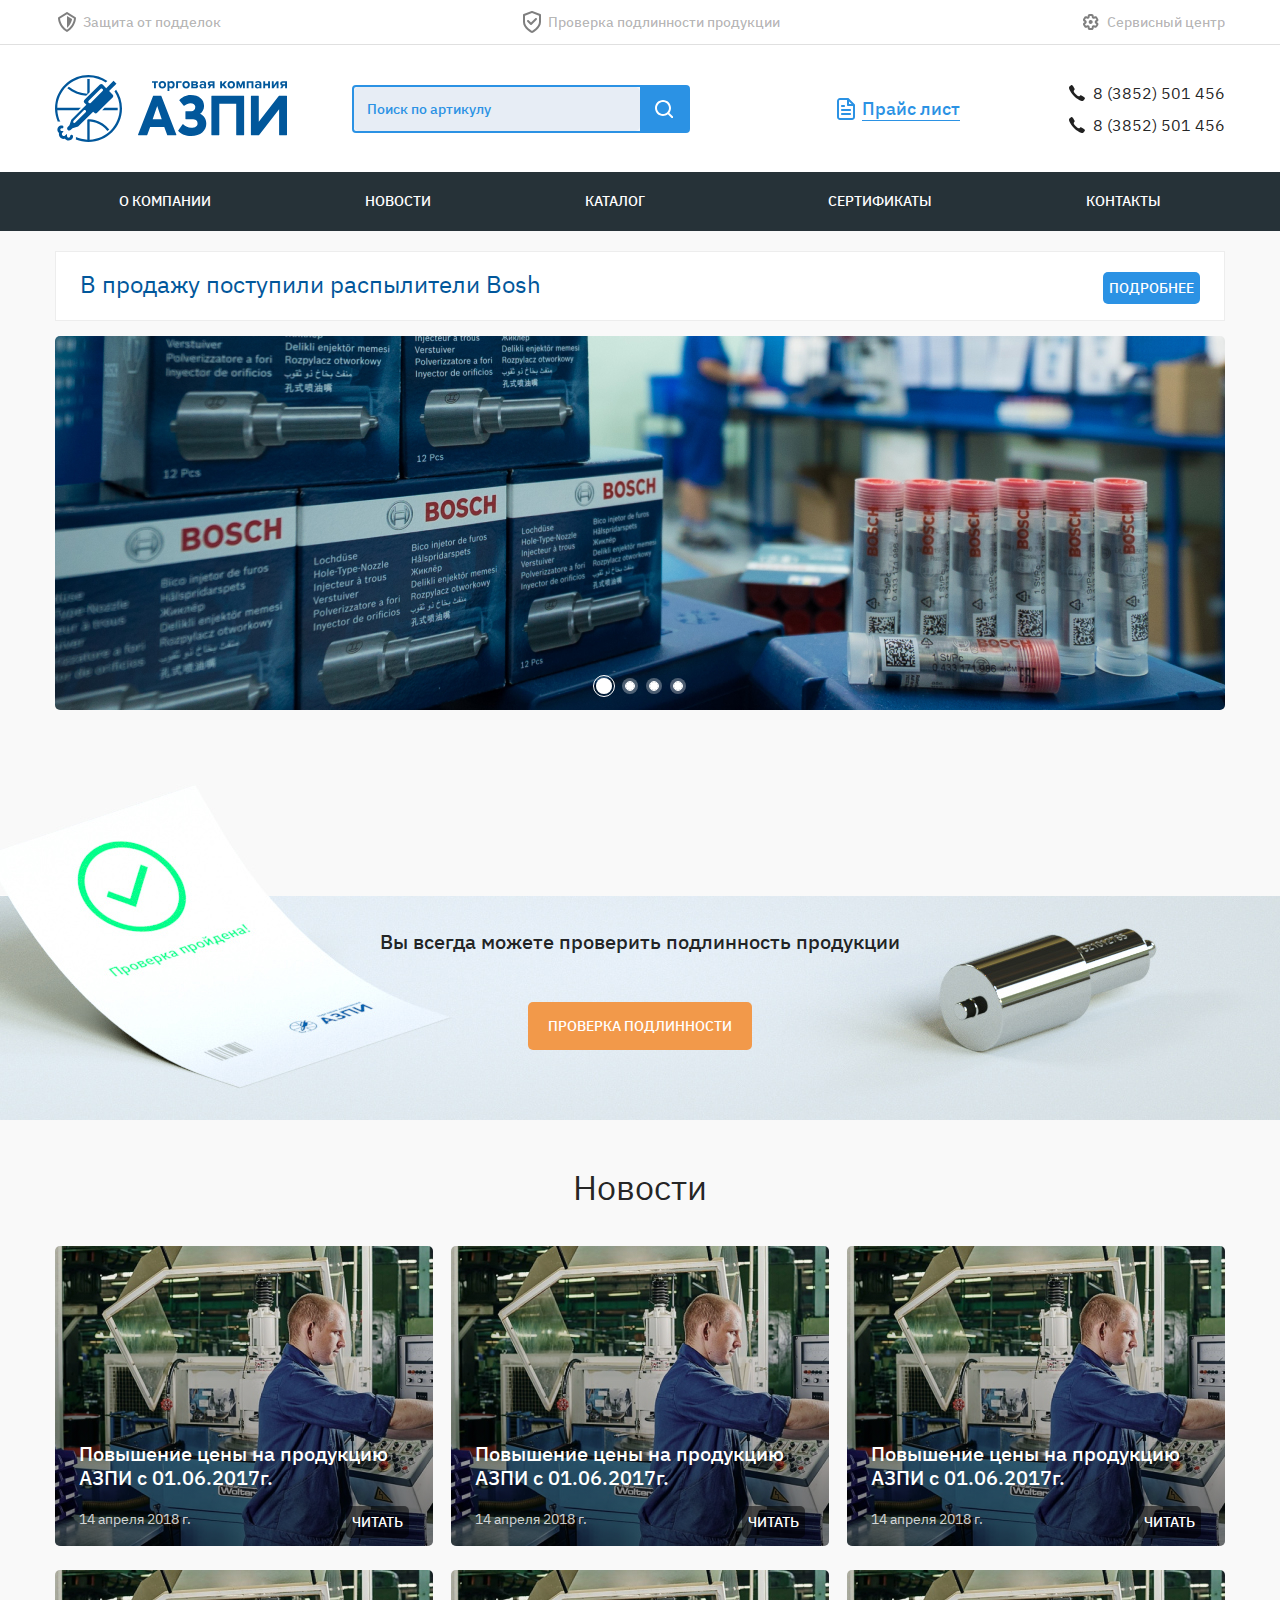
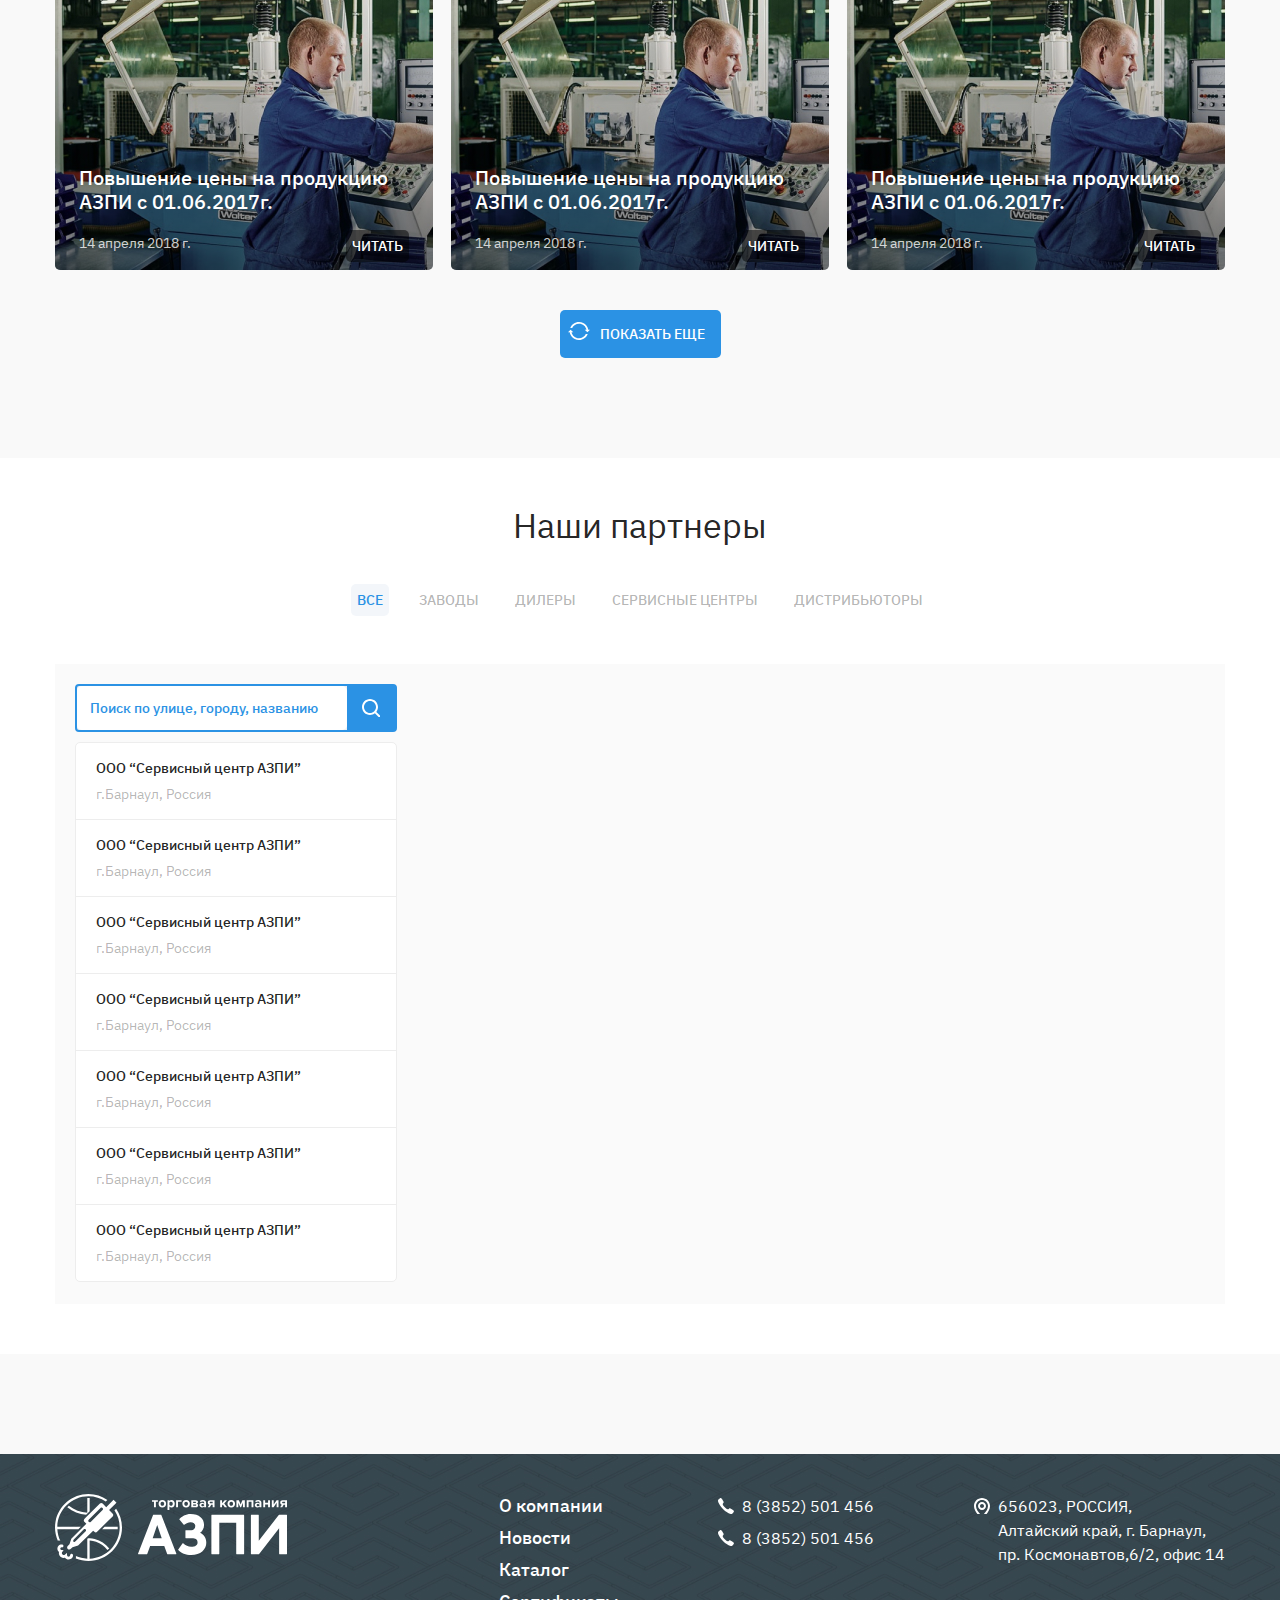
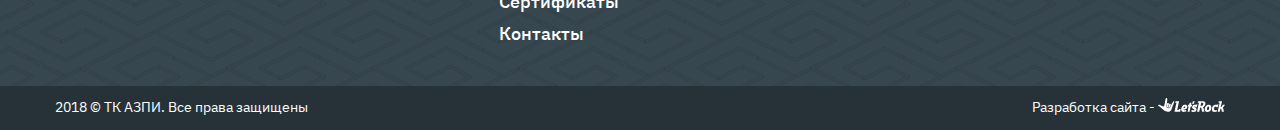
==== index.html @ ea1de6c9 "initial" ====
<!DOCTYPE html>
<html>
  <meta charset="UTF-8"/>
  <title>АЗПИ — Главная</title>
  <link rel="stylesheet" href="css/style.css"/>
  <link rel="icon" type="image/x-icon" href="favicon.ico"/>
  <meta name="viewport" content="width=device-width, initial-scale=1, maximum-scale=1"/>
  <script src="https://api-maps.yandex.ru/2.1/?apikey=ae4a36e8-22c4-46df-9d6a-9f8f0a0177ea&amp;lang=ru_RU" type="text/javascript"></script>
  <body class="page">
    <header class="page__header">
      <div class="header">
        <div class="m-menu-btn"><span></span>
        </div>
        <div class="m-menu-drop">
          <div class="m-menu-drop__main">
            <div class="m-menu-drop__head"><a class="logotype" href="index.html">
              <svg>
                <use xlink:href="img/symbols.svg#svg-logotype"></use>
              </svg></a>
            </div>
            <ul class="m-menu-drop__list">
              <li class="m-menu-drop__item"><a class="m-menu-drop__link" href="#"><span>О компании</span></a>
              </li>
              <li class="m-menu-drop__item"> <a class="m-menu-drop__link" href="#"><span>Новости</span></a>
              </li>
              <li class="m-menu-drop__item"> <a class="m-menu-drop__link" href="#"><span>Каталог</span></a>
              </li>
              <li class="m-menu-drop__item"> <a class="m-menu-drop__link" href="#"><span>Сертификаты</span></a>
              </li>
              <li class="m-menu-drop__item"> <a class="m-menu-drop__link" href="#"><span>Контакты</span></a>
              </li>
              <li class="m-menu-drop__item m-menu-drop__item_white"><a class="link link_ico link_mid link_decor" href="#price"><span class="link__ico">
                <svg width="18" height="22">
                  <use xlink:href="img/symbols.svg#svg-icons-list"></use>
                </svg></span><span class="link__name">Прайс лист</span></a>
              </li>
            </ul>
            <div class="m-menu-drop__phones"><a class="link link_ico link_white link_mid" href="tel:83852501456"><span class="link__ico">
              <svg width="16" height="16">
                <use xlink:href="img/symbols.svg#svg-icons-tel"></use>
              </svg></span><span class="link__name">8 (3852) 501 456</span></a><a class="link link_ico link_white link_mid" href="tel:83852501456"><span class="link__ico">
              <svg width="16" height="16">
                <use xlink:href="img/symbols.svg#svg-icons-tel"></use>
              </svg></span><span class="link__name">8 (3852) 501 456</span></a>
            </div>
          </div>
          <div class="m-menu-drop__bottom"><span class="link link_ico link_white"><span class="link__ico">
            <svg width="18" height="20">
              <use xlink:href="img/symbols.svg#svg-icons-protect"></use>
            </svg></span><span class="link__name">Защита от подделок</span></span><span class="link link_ico link_white"><span class="link__ico">
            <svg width="18" height="22">
              <use xlink:href="img/symbols.svg#svg-icons-genui"></use>
            </svg></span><span class="link__name">Проверка подлинности продукции</span></span><span class="link link_ico link_white"><span class="link__ico">
            <svg width="16" height="16">
              <use xlink:href="img/symbols.svg#svg-icons-service"></use>
            </svg></span><span class="link__name">Сервисный центр</span></span>
          </div>
        </div>
        <div class="header__top">
          <div class="header__container container"><span class="link link_ico link_gray link_nomargin"><span class="link__ico">
            <svg width="18" height="20">
              <use xlink:href="img/symbols.svg#svg-icons-protect"></use>
            </svg></span><span class="link__name">Защита от подделок</span></span><span class="link link_ico link_gray link_nomargin"><span class="link__ico">
            <svg width="18" height="22">
              <use xlink:href="img/symbols.svg#svg-icons-genui"></use>
            </svg></span><span class="link__name">Проверка подлинности продукции</span></span><span class="link link_ico link_gray link_nomargin"><span class="link__ico">
            <svg width="16" height="16">
              <use xlink:href="img/symbols.svg#svg-icons-service"></use>
            </svg></span><span class="link__name">Сервисный центр</span></span>
          </div>
        </div>
        <div class="header__main">
          <div class="header__container container">
            <div class="header__block">
              <div class="header__logotype"><a class="logotype" href="index.html">
                <svg>
                  <use xlink:href="img/symbols.svg#svg-logotype"></use>
                </svg></a>
              </div>
            </div>
            <div class="header__block">
              <div class="header__search">
                <label class="search"><span class="search__field"><input class="search__field-input" placeholder="Поиск по артикулу" type="search"/></span>
                  <button class="search__btn">
                    <svg width="18" height="18">
                      <use xlink:href="img/symbols.svg#svg-icons-search"></use>
                    </svg>
                  </button>
                </label>
              </div>
            </div>
            <div class="header__block"><a class="link link_ico link_big link_decor" href="#price"><span class="link__ico">
              <svg width="18" height="22">
                <use xlink:href="img/symbols.svg#svg-icons-list"></use>
              </svg></span><span class="link__name">Прайс лист</span></a>
            </div>
            <div class="header__block">
              <div class="header__phones"><a class="link link_ico link_black link_mid" href="tel:83852501456"><span class="link__ico">
                <svg width="16" height="16">
                  <use xlink:href="img/symbols.svg#svg-icons-tel"></use>
                </svg></span><span class="link__name">8 (3852) 501 456</span></a><a class="link link_ico link_black link_mid" href="tel:83852501456"><span class="link__ico">
                <svg width="16" height="16">
                  <use xlink:href="img/symbols.svg#svg-icons-tel"></use>
                </svg></span><span class="link__name">8 (3852) 501 456</span></a>
              </div>
            </div>
          </div>
        </div>
      </div>
      <nav class="nav">
        <div class="nav__container container">
          <ul class="nav__list">
            <li class="nav__item"><a class="nav__link" href="#"> <span>О компании</span></a>
            </li>
            <li class="nav__item"><a class="nav__link" href="#"> <span>Новости</span></a>
            </li>
            <li class="nav__item"><a class="nav__link nav__link_drop" href="#"> <span>Каталог</span></a>
              <ul class="nav__drop drop">
                <li class="drop__item"><a class="drop__link" href="#"> <span>Форсунки</span></a>
                </li>
                <li class="drop__item"><a class="drop__link" href="#"> <span>Распылители</span></a>
                </li>
                <li class="drop__item"><a class="drop__link" href="#"> <span>Плунжерная пара</span></a>
                </li>
                <li class="drop__item"><a class="drop__link" href="#"> <span>Клапана</span></a>
                </li>
                <li class="drop__item"><a class="drop__link" href="#"> <span>Топливный насос низкого давления</span></a>
                </li>
                <li class="drop__item"><a class="drop__link" href="#"> <span>Топливный насос высокого давления</span></a>
                </li>
                <li class="drop__item"><a class="drop__link" href="#"> <span>Шайба</span></a>
                </li>
                <li class="drop__item"><a class="drop__link" href="#"> <span>Комплектующие</span></a>
                </li>
              </ul>
            </li>
            <li class="nav__item"><a class="nav__link" href="#"> <span>Сертификаты</span></a>
            </li>
            <li class="nav__item"><a class="nav__link" href="#"> <span>Контакты      </span></a>
            </li>
          </ul>
        </div>
      </nav>
    </header>
    <div class="page__slider">
      <div class="container">
        <div class="slider slider_index" data-slider="index">
          <div class="slider__top">
            <p class="slider__message">
            </p><a class="slider__more btn btn_small">Подробнее</a>
          </div>
          <ul class="slider__list owl-carousel">
            <li class="slide" data-message="В продажу поступили распылители Bosh"><a class="slide__link" href="#slide1"></a><img class="slide__img" src="pictures/slide-image1.jpg" alt="" role="presentation"/>
            </li>
            <li class="slide" data-message="Распродажа!"><a class="slide__link" href="#slide2"></a><img class="slide__img" src="pictures/slide-image2.jpeg" alt="" role="presentation"/>
            </li>
            <li class="slide" data-message="В продажу поступили распылители Bosh"><a class="slide__link" href="#slide1"></a><img class="slide__img" src="pictures/slide-image1.jpg" alt="" role="presentation"/>
            </li>
            <li class="slide" data-message="Распродажа!"><a class="slide__link" href="#slide2"></a><img class="slide__img" src="pictures/slide-image2.jpeg" alt="" role="presentation"/>
            </li>
          </ul>
        </div>
      </div>
    </div>
    <div class="testing">
      <div class="testing__container container">
        <p class="testing__text">Вы всегда можете проверить подлинность продукции
        </p>
        <button class="btn btn_cobalt"><span>Проверка подлинности</span>
        </button>
      </div>
    </div>
    <section class="section">
      <div class="section__container container"><span class="title title_index">Новости</span>
        <div class="items items_33"><a class="n-block" href="#"><img class="n-block__img" src="pictures/n-block-image.jpg" alt="" role="presentation"/>
          <div class="n-block__info"><span class="n-block__title">Повышение цены на продукцию АЗПИ с 01.06.2017г.</span><span class="n-block__date">14 апреля 2018 г.</span><span class="n-block__read btn btn_small btn_black">Читать</span>
          </div></a><a class="n-block" href="#"><img class="n-block__img" src="pictures/n-block-image.jpg" alt="" role="presentation"/>
          <div class="n-block__info"><span class="n-block__title">Повышение цены на продукцию АЗПИ с 01.06.2017г.</span><span class="n-block__date">14 апреля 2018 г.</span><span class="n-block__read btn btn_small btn_black">Читать</span>
          </div></a><a class="n-block" href="#"><img class="n-block__img" src="pictures/n-block-image.jpg" alt="" role="presentation"/>
          <div class="n-block__info"><span class="n-block__title">Повышение цены на продукцию АЗПИ с 01.06.2017г.</span><span class="n-block__date">14 апреля 2018 г.</span><span class="n-block__read btn btn_small btn_black">Читать</span>
          </div></a><a class="n-block" href="#"><img class="n-block__img" src="pictures/n-block-image.jpg" alt="" role="presentation"/>
          <div class="n-block__info"><span class="n-block__title">Повышение цены на продукцию АЗПИ с 01.06.2017г.</span><span class="n-block__date">14 апреля 2018 г.</span><span class="n-block__read btn btn_small btn_black">Читать</span>
          </div></a><a class="n-block" href="#"><img class="n-block__img" src="pictures/n-block-image.jpg" alt="" role="presentation"/>
          <div class="n-block__info"><span class="n-block__title">Повышение цены на продукцию АЗПИ с 01.06.2017г.</span><span class="n-block__date">14 апреля 2018 г.</span><span class="n-block__read btn btn_small btn_black">Читать</span>
          </div></a><a class="n-block" href="#"><img class="n-block__img" src="pictures/n-block-image.jpg" alt="" role="presentation"/>
          <div class="n-block__info"><span class="n-block__title">Повышение цены на продукцию АЗПИ с 01.06.2017г.</span><span class="n-block__date">14 апреля 2018 г.</span><span class="n-block__read btn btn_small btn_black">Читать</span>
          </div></a>
        </div>
        <div class="more">
          <button class="btn btn_ico animation-ico animation-ico_spin">
            <div class="btn__ico">
              <svg>
                <use xlink:href="img/symbols.svg#svg-icons-refresh"></use>
              </svg>
            </div><span>Показать еще</span>
          </button>
        </div>
      </div>
    </section>
    <section class="section section_white">
      <div class="section__container container"><span class="title title_index">Наши партнеры</span>
        <div class="section__tabs" data-tabs-nav="map">
          <button class="btn btn_small btn_disable tab">Все
          </button>
          <button class="btn btn_small btn_disable tab">Заводы
          </button>
          <button class="btn btn_small btn_disable tab">Дилеры
          </button>
          <button class="btn btn_small btn_disable tab">Сервисные центры
          </button>
          <button class="btn btn_small btn_disable tab">Дистрибьюторы
          </button>
        </div>
        <div class="map">
          <div class="map__content">
            <label class="search"><span class="search__field"><input class="search__field-input" placeholder="Поиск по улице, городу, названию" type="search"/></span>
              <button class="search__btn">
                <svg width="18" height="18">
                  <use xlink:href="img/symbols.svg#svg-icons-search"></use>
                </svg>
              </button>
            </label>
            <div class="map__info" data-tabs-content="map" data-simplebar="data-simplebar">
              <ul class="map__items">
                <li class="map__item">
                  <p><strong>ООО “Сервисный центр АЗПИ”</strong><span>г.Барнаул, Россия</span></p>
                </li>
                <li class="map__item">
                  <p><strong>ООО “Сервисный центр АЗПИ”</strong><span>г.Барнаул, Россия</span></p>
                </li>
                <li class="map__item">
                  <p><strong>ООО “Сервисный центр АЗПИ”</strong><span>г.Барнаул, Россия</span></p>
                </li>
                <li class="map__item">
                  <p><strong>ООО “Сервисный центр АЗПИ”</strong><span>г.Барнаул, Россия</span></p>
                </li>
                <li class="map__item">
                  <p><strong>ООО “Сервисный центр АЗПИ”</strong><span>г.Барнаул, Россия</span></p>
                </li>
                <li class="map__item">
                  <p><strong>ООО “Сервисный центр АЗПИ”</strong><span>г.Барнаул, Россия</span></p>
                </li>
                <li class="map__item">
                  <p><strong>ООО “Сервисный центр АЗПИ”</strong><span>г.Барнаул, Россия</span></p>
                </li>
                <li class="map__item">
                  <p><strong>ООО “Сервисный центр АЗПИ”</strong><span>г.Барнаул, Россия</span></p>
                </li>
                <li class="map__item">
                  <p><strong>ООО “Сервисный центр АЗПИ”</strong><span>г.Барнаул, Россия</span></p>
                </li>
                <li class="map__item">
                  <p><strong>ООО “Сервисный центр АЗПИ”</strong><span>г.Барнаул, Россия</span></p>
                </li>
                <li class="map__item">
                  <p><strong>ООО “Сервисный центр АЗПИ”</strong><span>г.Барнаул, Россия</span></p>
                </li>
                <li class="map__item">
                  <p><strong>ООО “Сервисный центр АЗПИ”</strong><span>г.Барнаул, Россия</span></p>
                </li>
                <li class="map__item">
                  <p><strong>ООО “Сервисный центр АЗПИ”</strong><span>г.Барнаул, Россия</span></p>
                </li>
                <li class="map__item">
                  <p><strong>ООО “Сервисный центр АЗПИ”</strong><span>г.Барнаул, Россия</span></p>
                </li>
                <li class="map__item">
                  <p><strong>ООО “Сервисный центр АЗПИ”</strong><span>г.Барнаул, Россия</span></p>
                </li>
                <li class="map__item">
                  <p><strong>ООО “Сервисный центр АЗПИ”</strong><span>г.Барнаул, Россия</span></p>
                </li>
                <li class="map__item">
                  <p><strong>ООО “Сервисный центр АЗПИ”</strong><span>г.Барнаул, Россия</span></p>
                </li>
                <li class="map__item">
                  <p><strong>ООО “Сервисный центр АЗПИ”</strong><span>г.Барнаул, Россия</span></p>
                </li>
                <li class="map__item">
                  <p><strong>ООО “Сервисный центр АЗПИ”</strong><span>г.Барнаул, Россия</span></p>
                </li>
                <li class="map__item">
                  <p><strong>ООО “Сервисный центр АЗПИ”</strong><span>г.Барнаул, Россия</span></p>
                </li>
                <li class="map__item">
                  <p><strong>ООО “Сервисный центр АЗПИ”</strong><span>г.Барнаул, Россия</span></p>
                </li>
                <li class="map__item">
                  <p><strong>ООО “Сервисный центр АЗПИ”</strong><span>г.Барнаул, Россия</span></p>
                </li>
                <li class="map__item">
                  <p><strong>ООО “Сервисный центр АЗПИ”</strong><span>г.Барнаул, Россия</span></p>
                </li>
                <li class="map__item">
                  <p><strong>ООО “Сервисный центр АЗПИ”</strong><span>г.Барнаул, Россия</span></p>
                </li>
                <li class="map__item">
                  <p><strong>ООО “Сервисный центр АЗПИ”</strong><span>г.Барнаул, Россия</span></p>
                </li>
                <li class="map__item">
                  <p><strong>ООО “Сервисный центр АЗПИ”</strong><span>г.Барнаул, Россия</span></p>
                </li>
                <li class="map__item">
                  <p><strong>ООО “Сервисный центр АЗПИ”</strong><span>г.Барнаул, Россия</span></p>
                </li>
                <li class="map__item">
                  <p><strong>ООО “Сервисный центр АЗПИ”</strong><span>г.Барнаул, Россия</span></p>
                </li>
                <li class="map__item">
                  <p><strong>ООО “Сервисный центр АЗПИ”</strong><span>г.Барнаул, Россия</span></p>
                </li>
                <li class="map__item">
                  <p><strong>ООО “Сервисный центр АЗПИ”</strong><span>г.Барнаул, Россия</span></p>
                </li>
                <li class="map__item">
                  <p><strong>ООО “Сервисный центр АЗПИ”</strong><span>г.Барнаул, Россия</span></p>
                </li>
                <li class="map__item">
                  <p><strong>ООО “Сервисный центр АЗПИ”</strong><span>г.Барнаул, Россия</span></p>
                </li>
                <li class="map__item">
                  <p><strong>ООО “Сервисный центр АЗПИ”</strong><span>г.Барнаул, Россия</span></p>
                </li>
                <li class="map__item">
                  <p><strong>ООО “Сервисный центр АЗПИ”</strong><span>г.Барнаул, Россия</span></p>
                </li>
                <li class="map__item">
                  <p><strong>ООО “Сервисный центр АЗПИ”</strong><span>г.Барнаул, Россия</span></p>
                </li>
                <li class="map__item">
                  <p><strong>ООО “Сервисный центр АЗПИ”</strong><span>г.Барнаул, Россия</span></p>
                </li>
                <li class="map__item">
                  <p><strong>ООО “Сервисный центр АЗПИ”</strong><span>г.Барнаул, Россия</span></p>
                </li>
                <li class="map__item">
                  <p><strong>ООО “Сервисный центр АЗПИ”</strong><span>г.Барнаул, Россия</span></p>
                </li>
                <li class="map__item">
                  <p><strong>ООО “Сервисный центр АЗПИ”</strong><span>г.Барнаул, Россия</span></p>
                </li>
                <li class="map__item">
                  <p><strong>ООО “Сервисный центр АЗПИ”</strong><span>г.Барнаул, Россия</span></p>
                </li>
                <li class="map__item">
                  <p><strong>ООО “Сервисный центр АЗПИ”</strong><span>г.Барнаул, Россия</span></p>
                </li>
                <li class="map__item">
                  <p><strong>ООО “Сервисный центр АЗПИ”</strong><span>г.Барнаул, Россия</span></p>
                </li>
                <li class="map__item">
                  <p><strong>ООО “Сервисный центр АЗПИ”</strong><span>г.Барнаул, Россия</span></p>
                </li>
                <li class="map__item">
                  <p><strong>ООО “Сервисный центр АЗПИ”</strong><span>г.Барнаул, Россия</span></p>
                </li>
                <li class="map__item">
                  <p><strong>ООО “Сервисный центр АЗПИ”</strong><span>г.Барнаул, Россия</span></p>
                </li>
                <li class="map__item">
                  <p><strong>ООО “Сервисный центр АЗПИ”</strong><span>г.Барнаул, Россия</span></p>
                </li>
                <li class="map__item">
                  <p><strong>ООО “Сервисный центр АЗПИ”</strong><span>г.Барнаул, Россия</span></p>
                </li>
                <li class="map__item">
                  <p><strong>ООО “Сервисный центр АЗПИ”</strong><span>г.Барнаул, Россия</span></p>
                </li>
                <li class="map__item">
                  <p><strong>ООО “Сервисный центр АЗПИ”</strong><span>г.Барнаул, Россия</span></p>
                </li>
                <li class="map__item">
                  <p><strong>ООО “Сервисный центр АЗПИ”</strong><span>г.Барнаул, Россия</span></p>
                </li>
                <li class="map__item">
                  <p><strong>ООО “Сервисный центр АЗПИ”</strong><span>г.Барнаул, Россия</span></p>
                </li>
                <li class="map__item">
                  <p><strong>ООО “Сервисный центр АЗПИ”</strong><span>г.Барнаул, Россия</span></p>
                </li>
                <li class="map__item">
                  <p><strong>ООО “Сервисный центр АЗПИ”</strong><span>г.Барнаул, Россия</span></p>
                </li>
                <li class="map__item">
                  <p><strong>ООО “Сервисный центр АЗПИ”</strong><span>г.Барнаул, Россия</span></p>
                </li>
                <li class="map__item">
                  <p><strong>ООО “Сервисный центр АЗПИ”</strong><span>г.Барнаул, Россия</span></p>
                </li>
                <li class="map__item">
                  <p><strong>ООО “Сервисный центр АЗПИ”</strong><span>г.Барнаул, Россия</span></p>
                </li>
              </ul>
              <ul class="map__items">
                <li class="map__item">
                  <p><strong>ООО “Сервисный центр АЗПИ”</strong><span>г.Барнаул, Россия</span></p>
                </li>
                <li class="map__item">
                  <p><strong>ООО “Сервисный центр АЗПИ”</strong><span>г.Барнаул, Россия</span></p>
                </li>
                <li class="map__item">
                  <p><strong>ООО “Сервисный центр АЗПИ”</strong><span>г.Барнаул, Россия</span></p>
                </li>
              </ul>
              <ul class="map__items">
                <li class="map__item">
                  <p><strong>ООО “Сервисный центр АЗПИ”</strong><span>г.Барнаул, Россия</span></p>
                </li>
                <li class="map__item">
                  <p><strong>ООО “Сервисный центр АЗПИ”</strong><span>г.Барнаул, Россия</span></p>
                </li>
                <li class="map__item">
                  <p><strong>ООО “Сервисный центр АЗПИ”</strong><span>г.Барнаул, Россия</span></p>
                </li>
                <li class="map__item">
                  <p><strong>ООО “Сервисный центр АЗПИ”</strong><span>г.Барнаул, Россия</span></p>
                </li>
                <li class="map__item">
                  <p><strong>ООО “Сервисный центр АЗПИ”</strong><span>г.Барнаул, Россия</span></p>
                </li>
              </ul>
            </div>
          </div>
          <div class="map__yandex" id="map-index">
          </div>
        </div>
      </div>
    </section>
    <footer class="page__footer">
      <footer class="footer">
        <div class="footer__main">
          <div class="footer__container container">
            <div class="footer__block"><a class="logotype logotype_white logotype_big" href="index.html">
              <svg>
                <use xlink:href="img/symbols.svg#svg-logotype"></use>
              </svg></a>
            </div>
            <div class="footer__block">
              <div class="footer__links"><a class="link link_white link_big" href="#"><span class="link__name">О компании</span></a><a class="link link_white link_big" href="#"><span class="link__name">Новости</span></a><a class="link link_white link_big" href="#"><span class="link__name">Каталог</span></a><a class="link link_white link_big" href="#"><span class="link__name">Сертификаты</span></a><a class="link link_white link_big" href="#"><span class="link__name">Контакты</span></a>
              </div>
            </div>
            <div class="footer__block">
              <div class="footer__phones"><a class="link link_ico link_white link_mid" href="tel:83852501456"><span class="link__ico">
                <svg width="16" height="16">
                  <use xlink:href="img/symbols.svg#svg-icons-tel"></use>
                </svg></span><span class="link__name">8 (3852) 501 456</span></a><a class="link link_ico link_white link_mid" href="tel:83852501456"><span class="link__ico">
                <svg width="16" height="16">
                  <use xlink:href="img/symbols.svg#svg-icons-tel"></use>
                </svg></span><span class="link__name">8 (3852) 501 456</span></a>
              </div>
            </div>
            <div class="footer__block"><span class="link link_ico link_white link_mid"><span class="link__ico">
              <svg width="16" height="16">
                <use xlink:href="img/symbols.svg#svg-icons-map"></use>
              </svg></span><span class="link__name">656023, РОССИЯ,<br>Алтайский край, г. Барнаул,<br>пр. Космонавтов,6/2, офис 14</span></span>
            </div>
          </div>
        </div>
        <div class="footer__bot">
          <div class="footer__container container"><span>2018 © ТК АЗПИ. Все права защищены</span><span>Разработка сайта -<a class="dev" href="https://letsrock.pro/" target="_blank">
                <svg width="67" height="14">
                  <use xlink:href="img/symbols.svg#svg-letsrock"></use>
                </svg></a></span>
          </div>
        </div>
      </footer>
      <script src="js/libs.js"></script>
      <script src="js/script.js"></script>
      <script src="js/maps.js"></script>
    </footer>
  </body>
</html>
---- css/style.css ----
.kpi-counter{position:fixed;z-index:999;right:0;top:0;background:#42b983;color:#fff;font-weight:700;padding:2px 6px;font-size:12px}.kpi-counter_alert{-webkit-animation:a 3s linear infinite;animation:a 3s linear infinite}@-webkit-keyframes a{50%{color:#f66}}@keyframes a{50%{color:#f66}}
/*! normalize.css v3.0.1 | MIT License | git.io/normalize */html{font-family:sans-serif;-ms-text-size-adjust:100%;-webkit-text-size-adjust:100%}body{margin:0}article,aside,details,figcaption,figure,footer,header,hgroup,main,nav,section,summary{display:block}audio,canvas,progress,video{display:inline-block;vertical-align:baseline}audio:not([controls]){display:none;height:0}[hidden],template{display:none}a{background:transparent}a:active,a:hover{outline:0}abbr[title]{border-bottom:1px dotted}b,strong{font-weight:700}dfn{font-style:italic}h1{font-size:2em;margin:.67em 0}mark{background:#ff0;color:#000}small{font-size:80%}sub,sup{font-size:75%;line-height:0;position:relative;vertical-align:baseline}sup{top:-.5em}sub{bottom:-.25em}img{border:0}svg:not(:root){overflow:hidden}figure{margin:1em 40px}hr{box-sizing:content-box;height:0}pre{overflow:auto}code,kbd,pre,samp{font-family:monospace,monospace;font-size:1em}button,input,optgroup,select,textarea{color:inherit;font:inherit;margin:0}button{overflow:visible}button,select{text-transform:none}button,html input[type=button]{-webkit-appearance:button;cursor:pointer}button[disabled],html input[disabled]{cursor:default}button input::-moz-focus-inner{border:0;padding:0}input{line-height:normal}input[type=reset],input[type=submit]{-webkit-appearance:button;cursor:pointer}input[type=checkbox],input[type=radio]{box-sizing:border-box;padding:0}input[type=number]::-webkit-inner-spin-button,input[type=number]::-webkit-outer-spin-button{height:auto}input[type=search]{-webkit-appearance:textfield;box-sizing:content-box}input[type=search]::-webkit-search-cancel-button,input[type=search]::-webkit-search-decoration{-webkit-appearance:none}fieldset{border:1px solid silver;margin:0 2px;padding:.35em .625em .75em}legend{border:0;padding:0}textarea{overflow:auto}optgroup{font-weight:700}table{border-collapse:collapse;border-spacing:0}td,th{padding:0}@font-face{font-family:IBM Plex Sans;src:url(../fonts/IBMPlexSans.eot);src:url(../fonts/IBMPlexSans.eot?#iefix) format("embedded-opentype"),url(../fonts/IBMPlexSans.woff2) format("woff2"),url(../fonts/IBMPlexSans.woff) format("woff"),url(../fonts/IBMPlexSans.ttf) format("truetype"),url(../fonts/IBMPlexSans.svg#IBMPlexSans) format("svg");font-weight:400;font-style:normal}@font-face{font-family:IBM Plex Sans;src:url(../fonts/IBMPlexSans-Medium.eot);src:url(../fonts/IBMPlexSans-Medium.eot?#iefix) format("embedded-opentype"),url(../fonts/IBMPlexSans-Medium.woff2) format("woff2"),url(../fonts/IBMPlexSans-Medium.woff) format("woff"),url(../fonts/IBMPlexSans-Medium.ttf) format("truetype"),url(../fonts/IBMPlexSans-Medium.svg#IBMPlexSans-Medium) format("svg");font-weight:500;font-style:normal}.footer{color:#fff;background:#37474f url(../img/pattern_footer.jpg)}.footer__container{display:-webkit-box;display:-ms-flexbox;display:flex;-webkit-box-pack:justify;-ms-flex-pack:justify;justify-content:space-between}.footer__main{padding:40px 0}.footer__bot{padding:12px 0;background:#263238;font-size:14px;font-weight:400;line-height:1.428}.footer__links,.footer__phones{display:-webkit-box;display:-ms-flexbox;display:flex;-webkit-box-orient:vertical;-webkit-box-direction:normal;-ms-flex-direction:column;flex-direction:column}.dev{color:currentColor;text-decoration:none}.dev svg{fill:currentColor;transition:all .2s}.dev svg:hover{fill:#2b92e4}.header{background:#fff;transition:all .5s}.header__container{display:-webkit-box;display:-ms-flexbox;display:flex;-webkit-box-pack:justify;-ms-flex-pack:justify;justify-content:space-between}.header__top{padding:10px 0;border-bottom:1px solid #e0e0e0;transition:all .5s}.header__main{padding:30px 0}.header__block{-webkit-box-align:start;-ms-flex-align:start;align-items:flex-start;-webkit-box-align:center;-ms-flex-align:center;align-items:center}.header__block,.header__phones{display:-webkit-box;display:-ms-flexbox;display:flex}.header__phones{-webkit-box-orient:vertical;-webkit-box-direction:normal;-ms-flex-direction:column;flex-direction:column}.header__search{margin-left:-40px;max-width:100%}.header__logotype{color:#01579b}.slogan{max-width:194px;font-size:13px}.slogan__text{margin:0}.cart{top:-20px;display:-webkit-box;display:-ms-flexbox;display:flex;-webkit-box-align:center;-ms-flex-align:center;align-items:center;padding:23px 12px;border:2px solid hsla(0,0%,100%,.2);border-top:none}.cart,.cart__ico{position:relative}.cart__ico{width:28px;height:28px;border-radius:4px;background:#01579b;margin:0 16px 0 0}.cart__ico svg{position:absolute;left:50%;top:50%;-webkit-transform:translate(-50%,-50%);transform:translate(-50%,-50%);fill:#fff;max-width:80%;max-height:80%}.cart__text p{margin:0}.link{position:relative;display:inline-block;padding-left:28px;font-size:14px;font-weight:400;line-height:1.428;min-height:24px;line-height:24px;color:#2b92e4;text-decoration:none;margin:0 0 8px;transition:all .2s}.link__ico{position:absolute;left:0;top:0;width:24px;height:24px}.link__ico svg{position:absolute;left:50%;top:50%;-webkit-transform:translate(-50%,-50%);transform:translate(-50%,-50%);max-width:100%;max-height:100%;fill:currentColor}.link:last-of-type{margin:0}.link[href]:hover{color:#2b92e4}.link_nomargin{margin:0}.link_gray{color:rgba(0,0,0,.3);font-weight:500}.link_gray .link__ico svg{fill:rgba(0,0,0,.5)}.link_black{color:rgba(0,0,0,.87)}.link_white{color:#fff}.link_mid{font-size:16px;line-height:1.5}.link_big{font-size:18px;font-weight:500}.link_decor .link__name{border-bottom:1px solid currentColor}.link_wide{width:100%}.link_flex{-webkit-box-pack:justify;-ms-flex-pack:justify;justify-content:space-between}.link_flex,.logotype{display:-webkit-box;display:-ms-flexbox;display:flex}.logotype{-webkit-box-align:center;-ms-flex-align:center;align-items:center;text-decoration:none;color:currentColor;width:232px;height:67px}.logotype svg{max-width:100%;max-height:100%;fill:currentColor}.logotype_big{width:320px;height:93px}.logotype_white svg{fill:#fff}.title{display:block;margin:0 0 24px;font-size:34px;font-weight:400;line-height:1;color:rgba(0,0,0,.87)}.title_index{margin:0 0 42px;text-align:center}.title_big{margin:0 0 7px;padding:8px 0;font-size:48px}.caption,.title_big{font-weight:400;line-height:1}.caption{display:block;font-size:24px;margin:0 0 8px}.btn{display:inline-block;height:48px;white-space:nowrap;line-height:48px;padding:0 20px;border:none;border-radius:5px;background:#2b92e4;color:#fff;font-size:14px;font-weight:500;text-transform:uppercase;text-decoration:none;transition:all .2s}.btn:focus,.btn:hover{background:#01579b;outline:none}.btn__ico{left:8px;width:24px;height:24px;-webkit-transform:translateY(-50%);transform:translateY(-50%)}.btn__ico,.btn__ico svg{position:absolute;top:50%}.btn__ico svg{left:50%;-webkit-transform:translate(-50%,-50%);transform:translate(-50%,-50%);max-width:100%;max-height:100%;fill:currentColor;-webkit-transform-origin:left top;transform-origin:left top}.btn_ico{position:relative;padding:0 16px 0 40px}.btn_small{height:32px;line-height:32px;padding:0 6px}.btn_cobalt{background:#f2994a}.btn_black{background:rgba(0,0,0,.5);border-radius:5px}.btn_white{background:#fff;color:#2b92e4}.btn_disable{background:transparent;color:rgba(0,0,0,.3);pointer-events:none}.tab{margin:0 10px;pointer-events:auto}.tab:focus,.tab:hover{outline:none;background:none;color:#2b92e4}.tab:first-child{margin-left:0}.tab:last-child{margin-right:0}.tab_active{color:#2b92e4;pointer-events:none}.tab_active,.tab_active:focus{background:rgba(13,84,151,.05)}.block{padding:16px 24px;background:#fff;border:1px solid #ededed;border-radius:5px;margin:0 0 8px;-webkit-box-align:start;-ms-flex-align:start;align-items:flex-start}.block__content:not(:first-child){margin-top:16px}.block__content p{margin:0 0 8px}.block .link{margin:4px 0 8px}.block .link:last-child{margin-bottom:8px}.block_blue{background:rgba(13,84,151,.05);border-color:rgba(13,84,151,.05)}.block_half{width:calc(50% - 10px)}.block_content{padding:0;overflow:hidden;font-size:0}.block_content img{display:block;margin:0 auto}.zoom{position:absolute;z-index:9;left:0;top:0;width:100%;height:100%;background:hsla(0,0%,100%,.7);border:none;max-width:100%;max-height:100%;opacity:0;transition:all .333s}.zoom:focus,.zoom:hover{opacity:1;outline:none}.zoom__ico{position:absolute;left:50%;top:50%;-webkit-transform:translate(-50%,-50%);transform:translate(-50%,-50%);width:72px;height:72px}.zoom__ico img,.zoom__ico svg{max-width:100%;max-height:100%;fill:rgba(0,0,0,.87)}.nav{background:#263238;transition:all .5s}.nav__list{display:-webkit-box;display:-ms-flexbox;display:flex;-webkit-box-pack:justify;-ms-flex-pack:justify;justify-content:space-between;margin:0;padding:0;list-style:none;padding:8px 0}.nav__item{position:relative}.nav__item:hover .nav__drop{opacity:1;visibility:visible;pointer-events:auto;-webkit-transform:translateX(-50%) translateY(16px);transform:translateX(-50%) translateY(16px)}.nav__item:hover .nav__link{background:hsla(0,0%,100%,.2)}.nav__link{display:block;-webkit-box-flex:1;-ms-flex:1 1 auto;flex:1 1 auto;color:#fff;font-size:14px;text-decoration:none;padding:11px 5vw;border-radius:5px;transition:all .2s;white-space:nowrap;text-transform:uppercase;font-weight:500}.nav__link span{position:relative;display:block}.nav__link_drop span{padding-right:29px}.nav__link_drop span:after{position:absolute;right:0;top:50%;-webkit-transform:translateY(-50%);transform:translateY(-50%);content:"";width:24px;height:24px;background-image:url('data:image/svg+xml;utf8,<svg width="8" height="5" viewBox="0 0 8 5" fill="none" xmlns="http://www.w3.org/2000/svg"><path d="M1.41421 0C0.523309 0 0.077142 1.07714 0.707107 1.70711L3.29289 4.29289C3.68342 4.68342 4.31658 4.68342 4.70711 4.29289L7.2929 1.70711C7.92286 1.07714 7.47669 0 6.58579 0H1.41421Z" fill="#FFFFFF"/></svg>');background-position:50%;background-repeat:no-repeat}.nav__drop{position:absolute;z-index:9;left:50%;top:100%;opacity:0;pointer-events:none;visibility:hidden;-webkit-transform:translateX(-50%) translateY(0);transform:translateX(-50%) translateY(0);-webkit-transform-origin:top;transform-origin:top}.nav__drop:before{position:absolute;top:-16px;left:50%;-webkit-transform:translateX(-50%);transform:translateX(-50%);height:16px;width:100%;content:"";background:transparent}.drop{background:#fff;padding:8px;margin:0;list-style:none;border-radius:10px;width:397px;font-size:14px;font-weight:400;line-height:1.428;box-shadow:0 9px 12px rgba(0,0,0,.14),0 3px 16px rgba(0,0,0,.12),0 5px 6px rgba(0,0,0,.2);transition:all .2s}.drop__link{display:block;padding:11px 16px;color:rgba(0,0,0,.87);text-decoration:none;border-radius:5px;transition:all .15s}.drop__link:hover{color:#fff;background:#2b92e4}.slider__top{position:relative;padding:20px 145px 20px 24px;border:1px solid #ededed;background:#fff;margin:0 0 15px;min-height:70px;color:#01579b;font-size:24px;font-weight:400;line-height:1}.slider__message{margin:0}.slider__list{margin:0;padding:0;list-style:none}.slider__more{position:absolute;right:24px;top:20px}.slider .owl-dots{position:absolute;z-index:9;left:50%;bottom:16px;-webkit-transform:translateX(-50%);transform:translateX(-50%);text-align:center;font-size:0}.slider .owl-dot{position:relative;display:inline-block;width:16px;height:16px;background:hsla(0,0%,100%,.3)!important;border-radius:50%;margin:0 4px;transition:all .2s}.slider .owl-dot:focus{outline:none}.slider .owl-dot:before{background:#fff;border-radius:inherit;transition:all .4s}.slider .owl-dot:after,.slider .owl-dot:before{position:absolute;left:50%;top:50%;-webkit-transform:translate(-50%,-50%);transform:translate(-50%,-50%);content:"";width:8px;height:8px}.slider .owl-dot:after{border:1px solid #fff;border-radius:inherit;transition:all .4s .2s}.slider .owl-dot.active{pointer-events:none;margin:0 6px}.slider .owl-dot.active:before{width:16px;height:16px}.slider .owl-dot.active:after{width:20px;height:20px}.slider_index{margin:20px 0 70px}.slide{position:relative;z-index:1;display:-webkit-box;display:-ms-flexbox;display:flex;-webkit-box-pack:center;-ms-flex-pack:center;justify-content:center;-webkit-box-align:center;-ms-flex-align:center;align-items:center;width:100%;overflow:hidden;border-radius:5px;font-size:0}.slide__link{position:absolute;left:0;top:0;right:0;bottom:0;z-index:3}.testing{background:url(../img/testing-bg.jpg) no-repeat;background-position:bottom;min-height:340px;padding-top:140px;padding-bottom:70px;text-align:center;display:-webkit-box;display:-ms-flexbox;display:flex;-webkit-box-align:end;-ms-flex-align:end;align-items:flex-end}.testing__text{font-size:20px;font-weight:500;margin:0 0 45px}.n-block{position:relative;z-index:1;display:-webkit-inline-box;display:-ms-inline-flexbox;display:inline-flex;-webkit-box-align:end;-ms-flex-align:end;align-items:flex-end;height:300px;border-radius:5px;overflow:hidden;color:#fff;margin:0 9px 24px;text-decoration:none}.n-block:hover .n-block__read{background:#01579b}.n-block:before{position:absolute;left:0;top:0;right:0;bottom:0;content:"";background:linear-gradient(180deg,transparent,rgba(0,0,0,.5));pointer-events:none}.n-block__img{position:absolute;z-index:-1;left:50%;top:0;-webkit-transform:translateX(-50%);transform:translateX(-50%);min-height:100%}.n-block__info{position:relative;padding:16px 24px}.n-block__title{display:block;margin:0 0 16px;font-size:20px;font-weight:500;line-height:1.2}.n-block__read{position:absolute;right:24px;bottom:8px}.n-block__date{font-size:14px;font-weight:400;line-height:1.14;color:hsla(0,0%,100%,.8)}.c-block{position:relative;z-index:1;display:-webkit-inline-box;display:-ms-inline-flexbox;display:inline-flex;-webkit-box-align:end;-ms-flex-align:end;align-items:flex-end;height:218px;border-radius:5px;overflow:hidden;margin:0 9px 24px;text-decoration:none;color:rgba(0,0,0,.87);border:1px solid #ededed}.c-block:hover .c-block__more{opacity:1}.c-block:hover .c-block__img img{opacity:.7}.c-block__action{display:block;white-space:nowrap;text-align:center;padding:0 16px;height:32px;color:#01579b;font-size:12px;line-height:1.333;text-transform:uppercase;font-weight:700;line-height:32px}.c-block__action,.c-block__img{position:absolute;top:0;left:0;width:100%}.c-block__img{z-index:-1;height:calc(100% - 76px);overflow:hidden}.c-block__img img{position:absolute;left:50%;top:50%;-webkit-transform:translate(-50%,-50%) translateZ(0);transform:translate(-50%,-50%) translateZ(0);min-width:100%;opacity:1;transition:all .2s}.c-block__title{position:relative;z-index:3;display:-webkit-box;display:-ms-flexbox;display:flex;width:100%;height:76px;-webkit-box-pack:center;-ms-flex-pack:center;justify-content:center;-webkit-box-align:center;-ms-flex-align:center;align-items:center;padding:8px 16px;font-size:20px;font-weight:500;line-height:1.2;background:#fff;text-align:center}.c-block__more{position:absolute;z-index:9;left:50%;top:50%;-webkit-transform:translate(-50%,-50%);transform:translate(-50%,-50%);pointer-events:none;opacity:0}.c-block_item{height:250px;background:#fff}.c-block_item .c-block__img{top:32px;height:calc(100% - 108px)}.side__block{background:#fff;border-radius:5px;border:1px solid #ededed;margin:0 0 20px;padding:8px 16px}.side__block:first-child{margin-top:0}.side .caption:last-child{margin:0}.side__filter{margin:20px 0;transition:all .4s}.side__filter-btn{display:none;position:absolute;z-index:999;right:-31px;top:0;width:32px;height:32px;padding:0;background:#fff;border-radius:0 5px 5px 0;border:1px solid #ededed;border-left:none;transition:all .4s}.side__filter-btn:after,.side__filter-btn:before{position:absolute;left:50%;top:50%;width:75%;height:2px;background:currentColor;content:"";border-radius:1px;transition:all .4s;opacity:0}.side__filter-btn:before{-webkit-transform:translate(-50%,-50%) rotate(-45deg);transform:translate(-50%,-50%) rotate(-45deg)}.side__filter-btn:after{-webkit-transform:translate(-50%,-50%) rotate(45deg);transform:translate(-50%,-50%) rotate(45deg)}.side__filter-btn svg{position:absolute;left:50%;top:50%;-webkit-transform:translate(-50%,-50%);transform:translate(-50%,-50%);fill:rgba(0,0,0,.87);max-width:100%;max-height:100%;transition:all .2s;width:17px;height:17px}.side__filter-btn:focus svg,.side__filter-btn:hover svg{fill:#2b92e4}.side__filter-btn:focus{outline:none}.c-list{margin:0;padding:0;list-style:none;border:1px solid #ededed;border-radius:5px;overflow:hidden}.c-list__item{position:relative;padding:8px 16px 0;background:#fff;transition:all .2s}.c-list__item:last-child{padding-bottom:8px}.c-list__item:last-child>.c-list__item-name{border-color:transparent}.c-list__item-more{position:absolute;z-index:3;right:16px;top:16px;content:"";background-image:url('data:image/svg+xml;utf8,<svg width="8" height="5" viewBox="0 0 8 5" fill="none" xmlns="http://www.w3.org/2000/svg"><path d="M1.41421 0C0.523309 0 0.077142 1.07714 0.707107 1.70711L3.29289 4.29289C3.68342 4.68342 4.31658 4.68342 4.70711 4.29289L7.2929 1.70711C7.92286 1.07714 7.47669 0 6.58579 0H1.41421Z" fill="#2B92E4"/></svg>');background-repeat:no-repeat;background-position:50%;width:24px;height:24px;transition:all .3s;-webkit-transform-origin:center;transform-origin:center;cursor:pointer}.c-list__item_more{position:relative}.c-list__item_more:after{position:absolute;right:16px;top:16px;content:"";background-image:url('data:image/svg+xml;utf8,<svg width="8" height="5" viewBox="0 0 8 5" fill="none" xmlns="http://www.w3.org/2000/svg"><path d="M1.41421 0C0.523309 0 0.077142 1.07714 0.707107 1.70711L3.29289 4.29289C3.68342 4.68342 4.31658 4.68342 4.70711 4.29289L7.2929 1.70711C7.92286 1.07714 7.47669 0 6.58579 0H1.41421Z" fill="#2B92E4"/></svg>');background-repeat:no-repeat;background-position:50%;width:24px;height:24px;pointer-events:none;transition:all .3s;-webkit-transform-origin:center;transform-origin:center}.c-list__item_open{background:rgba(13,84,151,.05)}.c-list__item_open:after,.c-list__item_open>.c-list__item-more{-webkit-transform:rotate(180deg);transform:rotate(180deg)}.c-list__item_open>.c-list__item-name{border-color:rgba(1,87,155,.1)!important;color:#2b92e4}.c-list__item_open>.c-list__more{-webkit-transform:scaleY(1);transform:scaleY(1);visibility:visible;position:relative;transition:all .2s}.c-list__item-name{display:block;width:100%;padding:8px 0;border-bottom:1px solid rgba(1,87,155,.1);text-decoration:none;color:currentColor;cursor:pointer;transition:all .2s}.c-list__item-name:hover{color:#2b92e4}.c-list__more{-webkit-transform:scaleY(0);transform:scaleY(0);-webkit-transform-origin:top;transform-origin:top;visibility:hidden;position:absolute;margin:0;padding:0;list-style:none;font-size:14px;font-weight:400;line-height:1.428}.c-list__more .c-list__item{background:none}.c-list__more .c-list__item_more .c-list__item-more,.c-list__more .c-list__item_more:after{top:13px}.c-list__more_last .c-list__item-name{border:none}.item{display:-webkit-box;display:-ms-flexbox;display:flex;width:100%;height:213px;border-radius:5px;overflow:hidden;margin:0 0 48px}.item__image{position:relative;width:40%;overflow:hidden}.item__image:last-child{border-radius:5px}.item__image img{position:absolute;left:50%;top:50%;-webkit-transform:translate(-50%,-50%);transform:translate(-50%,-50%);min-width:100%}.item__info{display:-webkit-box;display:-ms-flexbox;display:flex;-webkit-box-pack:justify;-ms-flex-pack:justify;justify-content:space-between;-webkit-box-orient:vertical;-webkit-box-direction:normal;-ms-flex-direction:column;flex-direction:column;width:60%;background:#fff;border:1px solid #ededed;border-left:none;border-radius:0 5px 5px 0;padding-left:16px;font-size:14px;font-weight:400;line-height:1.14}.item__info-head{padding:16px 0;border-bottom:2px solid #f2f5f8}.item__info-main{padding:16px 24px 24px 0;display:-webkit-box;display:-ms-flexbox;display:flex;-webkit-box-pack:justify;-ms-flex-pack:justify;justify-content:space-between}.item__price span{display:block;margin:0 0 8px}.item__price span:last-child{margin:0}.item__price span strong{font-size:24px;line-height:1}.item__article{display:block;margin:0 0 8px;color:rgba(0,0,0,.5)}.checkbox{display:block;padding:8px 0;cursor:pointer}.checkbox:hover .checkbox__name{color:#2b92e4!important}.checkbox:hover .checkbox__box{border-color:#2b92e4}.checkbox input{display:none}.checkbox input:checked+.checkbox__content .checkbox__box{border-color:#2b92e4;background-color:#2b92e4;background-image:url('data:image/svg+xml;utf8,<svg width="13" height="9" viewBox="0 0 13 9" fill="none" xmlns="http://www.w3.org/2000/svg"><path d="M1.05755 3.5L4.92598 7L11.5576 1" stroke="#FFFFFF" stroke-width="2" stroke-linecap="round"/></svg>');background-repeat:no-repeat;background-position:50%}.checkbox input:checked+.checkbox__content .checkbox__name{color:rgba(0,0,0,.87)}.checkbox__content{position:relative;padding-left:24px}.checkbox__box{position:absolute;left:0;top:4px;width:16px;height:16px;border-radius:2px;background:#fff;border:1px solid rgba(0,0,0,.5);transition:border .2s}.checkbox__name{color:rgba(0,0,0,.5);margin:0;transition:all .2s}.select,.select.nice-select{width:223px;max-width:100%}.select.nice-select:focus,.select:focus{border-color:#2b92e4}.select.nice-select .option.focus,.select.nice-select .option.selected.focus,.select.nice-select .option:hover,.select .option.focus,.select .option.selected.focus,.select .option:hover{background:rgba(13,84,151,.05)}.select .list,.select.nice-select .list{width:100%}.select.nice-select .selected.disabled,.select .selected.disabled{display:none}.field{display:block;width:378px;max-width:100%;margin:0;font-size:14px;font-weight:500;line-height:1.714}.field__input{display:block;height:48px}.field__input input{padding:0 16px;height:100%;width:100%;box-sizing:border-box;border:1px solid rgba(1,87,155,.1);background:#fff;border-radius:5px;color:rgba(0,0,0,.87);transition:all .2s}.field__input input:focus{outline:none;border-color:#01579b}.field__input input::-webkit-input-placeholder{color:rgba(0,0,0,.5)}.field__input input:-ms-input-placeholder,.field__input input::-ms-input-placeholder{color:rgba(0,0,0,.5)}.field__input input::placeholder{color:rgba(0,0,0,.5)}.field_good input{border-color:#27ae60}.field_bad input{border-color:#eb5757}.form__line{display:block;margin:0 0 10px}.form__line_contacts{display:-webkit-box;display:-ms-flexbox;display:flex;-webkit-box-pack:justify;-ms-flex-pack:justify;justify-content:space-between}.form__line_contacts .field:first-child{width:calc(57% - 5px)}.form__line_contacts .field:last-child{width:calc(43% - 5px)}.form__submit{margin:30px 0 0;text-align:center}.filter{position:relative;padding:16px 140px 16px 24px;background:rgba(1,87,155,.1);border-radius:5px;min-height:80px;margin:0 0 24px}.filter__content{display:-webkit-box;display:-ms-flexbox;display:flex;-webkit-box-align:center;-ms-flex-align:center;align-items:center;-webkit-box-pack:justify;-ms-flex-pack:justify;justify-content:space-between;-ms-flex-wrap:wrap;flex-wrap:wrap;min-height:48px}.filter__content>.select{max-width:32%}.filter__submit{position:absolute;right:24px;top:24px}.table{width:100%;font-size:16px;line-height:1.5;font-weight:400;text-align:center}.table thead{color:rgba(0,0,0,.87);background:#fff}.table thead th{font-size:inherit;font-weight:inherit}.table tbody{color:rgba(0,0,0,.5)}.table tbody tr{border-bottom:1px solid rgba(1,87,155,.1)}.table tbody tr:first-child{border-top:1px solid rgba(1,87,155,.1)}.table tbody tr:nth-child(odd){background:#fff}.table tbody tr:nth-child(2n){background:rgba(13,84,151,.05)}.table td,.table th{padding:16px 8px;border-right:1px solid rgba(1,87,155,.1)}.table td:last-child,.table th:last-child{border:none}.table a{text-decoration:none;color:#2b92e4;transition:all .2s}.table a:hover{color:#01579b}.table_items td{white-space:nowrap}.table_specifications tbody td:nth-child(1n),.table_specifications tbody tr:nth-child(1n){border:none}.table_specifications tbody td{padding:16px 24px}.table_specifications tbody td:first-child{text-align:left}.table_specifications tbody td:last-child{text-align:right;color:rgba(0,0,0,.87)}.breadcrumbs{margin:0;padding:0;list-style:none;font-size:0;text-align:center}.breadcrumbs__item{position:relative;display:inline-block;vertical-align:top;font-size:14px;font-weight:400;line-height:1.428;margin:0 9px}.breadcrumbs__item:after{position:absolute;right:-17px;top:1px;width:16px;height:16px;content:"";background:url(../img/arrow_bread.svg) no-repeat 50%}.breadcrumbs__item:first-child{margin-left:0}.breadcrumbs__item:last-child{margin-right:0}.breadcrumbs__item:last-child:after{display:none}.breadcrumbs__item a{position:relative;display:block;text-decoration:none;color:#2b92e4}.breadcrumbs__item a:after{position:absolute;bottom:0;width:105%;height:1px;left:50%;-webkit-transform:translateX(-50%);transform:translateX(-50%);content:"";background:currentColor;opacity:0;transition:all .25s}.breadcrumbs__item a:hover:after{opacity:1}.breadcrumbs__item:last-child a{color:currentColor;pointer-events:none}.search{display:-webkit-box;display:-ms-flexbox;display:flex;-webkit-box-pack:justify;-ms-flex-pack:justify;justify-content:space-between;height:48px;border-radius:4px;border:2px solid #2b92e4;width:378px;max-width:100%;font-size:14px;line-height:1.714}.search,.search__field{background:rgba(13,84,151,.05);font-weight:500}.search__field{display:block;width:calc(100% - 48px);padding:0 13px;border-radius:5px}.search__field-input{display:block;padding:0;width:100%;height:100%;border:none;background:none}.search__field-input::-webkit-input-placeholder{color:#2b92e4}.search__field-input:-ms-input-placeholder,.search__field-input::-ms-input-placeholder{color:#2b92e4}.search__field-input::placeholder{color:#2b92e4}.search__field-input:focus{outline:none}.search__btn{position:relative;width:48px;height:100%;background:#2b92e4;border:none;transition:all .2s}.search__btn:hover{background:#01579b}.search__btn svg{position:absolute;left:50%;top:50%;-webkit-transform:translate(-50%,-50%);transform:translate(-50%,-50%);max-width:80%;max-height:80%;fill:#fff}.map{position:relative;width:100%;height:640px;background:rgba(0,0,0,.02)}.map__yandex{width:100%;height:100%}.map__content{position:absolute;z-index:3;top:20px;left:20px;width:322px;max-width:100%;height:calc(100% - 40px)}.map__content .search__field,.map__info{background:#fff}.map__info{margin:10px 0 0;width:100%;height:calc(100% - 60px);border-radius:5px;overflow:hidden;border:1px solid #ededed}.map__info .simplebar-track.horizontal{display:none}.map__items{margin:0;padding:0;list-style:none;overflow:hidden;border-radius:5px}.map__item{padding:14px 20px;border-bottom:1px solid #ededed;cursor:pointer;transition:all .2s}.map__item:hover{background:#2b92e4}.map__item:hover *{color:#fff}.map__item:last-child{border:none}.map__item p{margin:0}.map__item strong{display:block;font-size:14px;font-weight:500;line-height:1.714}.map__item span{font-size:14px;font-weight:400;line-height:1.428;color:rgba(0,0,0,.3)}.map_contacts{height:400px}.section{padding:50px 0 100px}.section:last-of-type{padding-bottom:50px;margin-bottom:100px}.section__list{font-size:0;margin:0 0 20px}.section__tabs{text-align:center;margin-bottom:48px}.section_white{background:#fff}.certificate{position:relative;font-size:0;text-align:center}.certificate img{max-width:100%}.modal{display:none;padding:8px 24px 16px}.modal__head{padding:0 16px 30px;text-align:center}.modal__head .title{margin:0 0 8px}.modal__text{margin:0;font-size:16px;font-weight:400;line-height:1.5}
/*!
 * 
 *         SimpleBar.js - v2.6.1
 *         Scrollbars, simpler.
 *         https://grsmto.github.io/simplebar/
 *         
 *         Made by Adrien Grsmto from a fork by Jonathan Nicol
 *         Under MIT License
 *       
 */[data-simplebar]{position:relative;z-index:0;overflow:hidden!important;max-height:inherit;-webkit-overflow-scrolling:touch}[data-simplebar=init]{display:-webkit-box;display:-ms-flexbox;display:flex}.simplebar-scroll-content{overflow-x:hidden!important;overflow-y:scroll;min-width:100%!important;max-height:inherit!important}.simplebar-content{overflow-y:hidden!important;overflow-x:scroll;box-sizing:border-box!important;min-height:100%!important}.simplebar-track{z-index:1;position:absolute;right:0;bottom:0;width:11px}.simplebar-scrollbar{position:absolute;right:2px;width:7px;min-height:10px}.simplebar-scrollbar:before{position:absolute;content:"";background:#000;border-radius:7px;left:0;right:0;opacity:0;transition:opacity .2s linear}.simplebar-track .simplebar-scrollbar.visible:before,.simplebar-track:hover .simplebar-scrollbar:before{opacity:.5;transition:opacity 0 linear}.simplebar-track.vertical{top:0}.simplebar-track.vertical .simplebar-scrollbar:before{top:2px;bottom:2px}.simplebar-track.horizontal{left:0;width:auto;height:11px}.simplebar-track.horizontal .simplebar-scrollbar:before{height:100%;left:2px;right:2px}.horizontal.simplebar-track .simplebar-scrollbar{right:auto;top:2px;height:7px;min-height:0;min-width:10px;width:auto}.nice-select{-webkit-tap-highlight-color:transparent;background-color:#fff;border-radius:5px;border:1px solid #e8e8e8;box-sizing:border-box;clear:both;cursor:pointer;display:block;float:left;font-family:inherit;font-size:14px;font-weight:400;height:42px;line-height:40px;outline:none;padding-left:18px;padding-right:30px;position:relative;text-align:left!important;transition:all .2s ease-in-out;-webkit-user-select:none;-moz-user-select:none;-ms-user-select:none;user-select:none;white-space:nowrap;width:auto}.nice-select:hover{border-color:#dbdbdb}.nice-select.open,.nice-select:active,.nice-select:focus{border-color:#999}.nice-select:after{border-bottom:2px solid #999;border-right:2px solid #999;content:"";display:block;height:5px;margin-top:-4px;pointer-events:none;position:absolute;right:12px;top:50%;-webkit-transform-origin:66% 66%;transform-origin:66% 66%;-webkit-transform:rotate(45deg);transform:rotate(45deg);transition:all .15s ease-in-out;width:5px}.nice-select.open:after{-webkit-transform:rotate(-135deg);transform:rotate(-135deg)}.nice-select.open .list{opacity:1;pointer-events:auto;-webkit-transform:scale(1) translateY(0);transform:scale(1) translateY(0)}.nice-select.disabled{border-color:#ededed;color:#999;pointer-events:none}.nice-select.disabled:after{border-color:#ccc}.nice-select.wide{width:100%}.nice-select.wide .list{left:0!important;right:0!important}.nice-select.right{float:right}.nice-select.right .list{left:auto;right:0}.nice-select.small{font-size:12px;height:36px;line-height:34px}.nice-select.small:after{height:4px;width:4px}.nice-select.small .option{line-height:34px;min-height:34px}.nice-select .list{background-color:#fff;border-radius:5px;box-shadow:0 0 0 1px rgba(68,68,68,.11);box-sizing:border-box;margin-top:4px;opacity:0;overflow:hidden;padding:0;pointer-events:none;position:absolute;top:100%;left:0;-webkit-transform-origin:50% 0;transform-origin:50% 0;-webkit-transform:scale(.75) translateY(-21px);transform:scale(.75) translateY(-21px);transition:all .2s cubic-bezier(.5,0,0,1.25),opacity .15s ease-out;z-index:9}.nice-select .list:hover .option:not(:hover){background-color:transparent!important}.nice-select .option{cursor:pointer;font-weight:400;line-height:40px;list-style:none;min-height:40px;outline:none;padding-left:18px;padding-right:29px;text-align:left;transition:all .2s}.nice-select .option.focus,.nice-select .option.selected.focus,.nice-select .option:hover{background-color:#f6f6f6}.nice-select .option.selected{font-weight:700}.nice-select .option.disabled{background-color:transparent;color:#999;cursor:default}.no-csspointerevents .nice-select .list{display:none}.no-csspointerevents .nice-select.open .list{display:block}.owl-carousel,.owl-carousel .owl-item{-webkit-tap-highlight-color:transparent;position:relative}.owl-carousel{display:none;width:100%;z-index:1}.owl-carousel .owl-stage{position:relative;-ms-touch-action:pan-Y;touch-action:manipulation;-moz-backface-visibility:hidden}.owl-carousel .owl-stage:after{content:".";display:block;clear:both;visibility:hidden;line-height:0;height:0}.owl-carousel .owl-stage-outer{position:relative;overflow:hidden;-webkit-transform:translateZ(0)}.owl-carousel .owl-item,.owl-carousel .owl-wrapper{-webkit-backface-visibility:hidden;-moz-backface-visibility:hidden;-ms-backface-visibility:hidden;-webkit-transform:translateZ(0);-moz-transform:translateZ(0);-ms-transform:translateZ(0)}.owl-carousel .owl-item{min-height:1px;float:left;-webkit-backface-visibility:hidden;-webkit-touch-callout:none}.owl-carousel .owl-item img{display:block;width:100%}.owl-carousel .owl-dots.disabled,.owl-carousel .owl-nav.disabled{display:none}.no-js .owl-carousel,.owl-carousel.owl-loaded{display:block}.owl-carousel .owl-dot,.owl-carousel .owl-nav .owl-next,.owl-carousel .owl-nav .owl-prev{cursor:pointer;-webkit-user-select:none;-moz-user-select:none;-ms-user-select:none;user-select:none}.owl-carousel .owl-nav button.owl-next,.owl-carousel .owl-nav button.owl-prev,.owl-carousel button.owl-dot{background:0 0;color:inherit;border:none;padding:0!important;font:inherit}.owl-carousel.owl-loading{opacity:0;display:block}.owl-carousel.owl-hidden{opacity:0}.owl-carousel.owl-refresh .owl-item{visibility:hidden}.owl-carousel.owl-drag .owl-item{-ms-touch-action:pan-y;touch-action:pan-y;-webkit-user-select:none;-moz-user-select:none;-ms-user-select:none;user-select:none}.owl-carousel.owl-grab{cursor:move;cursor:-webkit-grab;cursor:grab}.owl-carousel.owl-rtl{direction:rtl}.owl-carousel.owl-rtl .owl-item{float:right}.owl-carousel .animated{-webkit-animation-duration:1s;animation-duration:1s;-webkit-animation-fill-mode:both;animation-fill-mode:both}.owl-carousel .owl-animated-in{z-index:0}.owl-carousel .owl-animated-out{z-index:1}.owl-carousel .fadeOut{-webkit-animation-name:b;animation-name:b}@-webkit-keyframes b{0%{opacity:1}to{opacity:0}}@keyframes b{0%{opacity:1}to{opacity:0}}.owl-height{transition:height .5s ease-in-out}.owl-carousel .owl-item .owl-lazy{opacity:0;transition:opacity .4s ease}.owl-carousel .owl-item .owl-lazy:not([src]),.owl-carousel .owl-item .owl-lazy[src^=""]{max-height:0}.owl-carousel .owl-item img.owl-lazy{-webkit-transform-style:preserve-3d;transform-style:preserve-3d}.owl-carousel .owl-video-wrapper{position:relative;height:100%;background:#000}.owl-carousel .owl-video-play-icon{position:absolute;height:80px;width:80px;left:50%;top:50%;margin-left:-40px;margin-top:-40px;background:url(owl.video.play.png) no-repeat;cursor:pointer;z-index:1;-webkit-backface-visibility:hidden;transition:-webkit-transform .1s ease;transition:transform .1s ease;transition:transform .1s ease,-webkit-transform .1s ease}.owl-carousel .owl-video-play-icon:hover{-webkit-transform:scale(1.3);transform:scale(1.3)}.owl-carousel .owl-video-playing .owl-video-play-icon,.owl-carousel .owl-video-playing .owl-video-tn{display:none}.owl-carousel .owl-video-tn{opacity:0;height:100%;background-position:50%;background-repeat:no-repeat;background-size:contain;transition:opacity .4s ease}.owl-carousel .owl-video-frame{position:relative;z-index:1;height:100%;width:100%}html.with-featherlight{overflow:hidden}.featherlight{display:none;position:fixed;top:0;right:0;bottom:0;left:0;z-index:2147483647;text-align:center;white-space:nowrap;cursor:pointer;background:#333;background:transparent}.featherlight:last-of-type{background:rgba(0,0,0,.8)}.featherlight:before{content:"";display:inline-block;height:100%;vertical-align:middle}.featherlight .featherlight-content{position:relative;text-align:left;vertical-align:middle;display:inline-block;overflow:auto;padding:25px 25px 0;border-bottom:25px solid transparent;margin-left:5%;margin-right:5%;max-height:95%;background:#fff;cursor:auto;white-space:normal}.featherlight .featherlight-inner{display:block}.featherlight link.featherlight-inner,.featherlight script.featherlight-inner,.featherlight style.featherlight-inner{display:none}.featherlight .featherlight-close-icon{position:absolute;z-index:9999;top:0;right:0;line-height:25px;width:25px;cursor:pointer;text-align:center;font-family:Arial,sans-serif;background:#fff;background:hsla(0,0%,100%,.3);color:#000;border:0;padding:0}.featherlight .featherlight-close-icon::-moz-focus-inner{border:0;padding:0}.featherlight .featherlight-image{width:100%}.featherlight-iframe .featherlight-content{border-bottom:0;padding:0;-webkit-overflow-scrolling:touch}.featherlight iframe{border:0}.featherlight *{box-sizing:border-box}@media only screen and (max-width:1024px){.featherlight .featherlight-content{margin-left:0;margin-right:0;max-height:98%;padding:10px 10px 0;border-bottom:10px solid transparent}}@media print{html.with-featherlight>*>:not(.featherlight){display:none}}body,html{width:100%;min-height:100%}.page{position:relative;z-index:1;font-family:IBM Plex Sans,sans-serif;font-size:16px;line-height:1.5;font-weight:400;-webkit-font-smoothing:antialiased;text-rendering:optimizeLegibility;-moz-osx-font-smoothing:grayscale;-moz-font-feature-settings:"liga","kern";background:#f9f9f9;color:rgba(0,0,0,.87);min-width:320px;height:100vh}.page *{box-sizing:border-box!important}.page__container{padding-bottom:76px}.page__title{padding:24px;margin:24px 0;background:#fff;border:1px solid #ededed;text-align:center}.page__content{display:-webkit-box;display:-ms-flexbox;display:flex;-webkit-box-pack:justify;-ms-flex-pack:justify;justify-content:space-between;padding:8px 0}.page__side{width:279px}.page__main{width:calc(100% - 279px);padding-left:18px}.page__line{display:-webkit-box;display:-ms-flexbox;display:flex;-ms-flex-wrap:wrap;flex-wrap:wrap;margin:24px 0}.page__line_align{-webkit-box-align:start;-ms-flex-align:start;align-items:flex-start}.page__line_jus{-webkit-box-pack:justify;-ms-flex-pack:justify;justify-content:space-between}.freezee,.freezee body{overflow:hidden}.freezee body{position:relative}.container{width:1202px;margin:0 auto;max-width:100%;padding-left:16px;padding-right:16px}.container_flex{display:-webkit-box;display:-ms-flexbox;display:flex}input[type=number]::-webkit-inner-spin-button,input[type=number]::-webkit-outer-spin-button{-webkit-appearance:none;margin:0}input[type=number]{-moz-appearance:textfield}[data-tabs-content]:not([data-simplebar])>*,[data-tabs-content][data-simplebar] .simplebar-content>*{display:none}.items{display:-webkit-box;display:-ms-flexbox;display:flex;-ms-flex-wrap:wrap;flex-wrap:wrap;margin:0 0 16px}.items>*{transition:all .4s}.items_25>*{width:calc(25% - 12px);margin:0 8px 24px}.items_25>:first-child,.items_25>:nth-child(4n+5){margin-left:0}.items_25>:nth-child(4n){margin-right:0}.items_33>*{width:calc(33.333% - 12px);margin:0 9px 24px}.items_33>:first-child,.items_33>:nth-child(3n+4){margin-left:0}.items_33>:nth-child(3n){margin-right:0}.show{display:block!important}.more{text-align:center}.article__head{font-size:0;border-radius:5px;margin:0 0 24px;overflow:hidden}.article__head img{display:block;margin:0 auto}.article__content{margin:0 0 32px}.article__content p{margin:0 0 24px}.article__back{padding:24px 0;text-align:center}.featherlight .featherlight-content{border-radius:5px;box-shadow:0 12px 17px rgba(0,0,0,.14),0 5px 22px rgba(0,0,0,.12),0 7px 8px rgba(0,0,0,.2)}.featherlight:last-of-type{background:rgba(13,84,151,.05)}.m-menu-btn{display:none;position:absolute;z-index:9;left:16px;top:50%;-webkit-transform:translateY(-50%);transform:translateY(-50%);font-size:0;width:24px;height:24px;padding:0}.m-menu-btn span{display:block;top:50%;-webkit-transform:translate(-50%,-50%);transform:translate(-50%,-50%);width:18px;border-radius:1px}.m-menu-btn span,.m-menu-btn span:after,.m-menu-btn span:before{position:absolute;left:50%;height:2px;background:#01579b;transition:all .4s}.m-menu-btn span:after,.m-menu-btn span:before{width:100%;-webkit-transform:translateX(-50%);transform:translateX(-50%);content:"";border-radius:inherit}.m-menu-btn span:before{top:-6px}.m-menu-btn span:after{bottom:-6px}.m-menu-btn_close span{background:transparent}.m-menu-btn_close span:after,.m-menu-btn_close span:before{background:#fff}.m-menu-btn_close span:before{top:50%;-webkit-transform:translate(-50%,-50%) rotate(45deg);transform:translate(-50%,-50%) rotate(45deg)}.m-menu-btn_close span:after{bottom:50%;-webkit-transform:translate(-50%,50%) rotate(-45deg);transform:translate(-50%,50%) rotate(-45deg)}.m-menu-drop{position:absolute;z-index:3;left:0;top:0;width:100%;min-height:100vh;display:none;background:#263238;color:#fff;-webkit-box-orient:vertical;-webkit-box-direction:normal;-ms-flex-direction:column;flex-direction:column;-webkit-box-pack:justify;-ms-flex-pack:justify;justify-content:space-between;padding-bottom:16px}.m-menu-drop__head{display:-webkit-box;display:-ms-flexbox;display:flex;-webkit-box-pack:center;-ms-flex-pack:center;justify-content:center;-webkit-box-align:center;-ms-flex-align:center;align-items:center;padding:11px}.m-menu-drop__list{margin:0;padding:0;list-style:none}.m-menu-drop__item{display:block;text-align:center;padding:8px 16px}.m-menu-drop__item_white{background:#fff;margin:16px 0}.m-menu-drop__link{display:block;width:100%;font-weight:500;font-size:18px;text-decoration:none;color:currentColor;transition:all .2s}.m-menu-drop__link:hover{color:#2b92e4}.m-menu-drop__phones{padding:8px 0}.m-menu-drop__bottom,.m-menu-drop__phones{display:-webkit-box;display:-ms-flexbox;display:flex;-webkit-box-orient:vertical;-webkit-box-direction:normal;-ms-flex-direction:column;flex-direction:column;-webkit-box-pack:center;-ms-flex-pack:center;justify-content:center;-webkit-box-align:center;-ms-flex-align:center;align-items:center}.m-menu-drop__bottom{text-align:center}.m-menu-drop__bottom .link{margin:8px 0}.m-menu-drop_show{display:-webkit-box;display:-ms-flexbox;display:flex}.simplebar-scroll-content{box-sizing:content-box!important}.simplebar-track .simplebar-scrollbar.visible:before,.simplebar-track:hover .simplebar-scrollbar:before{opacity:1}.simplebar-scrollbar:before{background:rgba(1,87,155,.1)}.simplebar-track{right:4px}@media (max-width:1200px){.header__search{margin:0}.table_items td{white-space:normal}}@media (max-width:1000px){.m-menu-btn{display:block}.header{position:relative;margin-bottom:100px;box-shadow:1px 0 3px rgba(0,0,0,.2),2px 0 2px #000,0 0 2px rgba(0,0,0,.14)}.header__top{display:none}.header__main{padding:16px 0}.header__main .link_decor{display:none}.header__logotype{position:absolute;left:50%;top:50%;-webkit-transform:translate(-50%,-50%);transform:translate(-50%,-50%)}.header__search{position:absolute;top:100%;left:50%;-webkit-transform:translateX(-50%);transform:translateX(-50%);margin-top:20px;max-width:calc(100% - 32px);width:100%}.header__phones .link{display:none}.header__phones .link:first-child{display:block;font-size:0;margin:0}.search{width:100%}.logotype{width:120px;height:34px}.logotype_big,.nav{display:none}.footer__container{-webkit-box-orient:vertical;-webkit-box-direction:normal;-ms-flex-direction:column;flex-direction:column}.footer__block{margin:0 0 16px}.footer__block:last-child{margin:0}.items{-webkit-box-pack:justify;-ms-flex-pack:justify;justify-content:space-between}.items>*{width:calc(50% - 8px);margin:0 0 16px}.section{padding:25px 0 50px}.page__content{-webkit-box-orient:vertical;-webkit-box-direction:normal;-ms-flex-direction:column;flex-direction:column}.page__main,.page__side{width:100%}.page__main{padding-left:0}.page__side{margin:0 0 20px}.side__block{border:none}.side__filter{position:fixed;z-index:999;left:-240px;top:25%;width:240px;background:#fff;border-radius:5px;border:1px solid #ededed;max-height:80vh}.side__filter_show{left:0;top:50%;-webkit-transform:translateY(-50%);transform:translateY(-50%);border-radius:0 5px 5px 0;box-shadow:0 12px 17px rgba(0,0,0,.14),0 5px 22px rgba(0,0,0,.12),0 7px 8px rgba(0,0,0,.2);overflow-y:scroll}.side__filter_show .side__filter-btn{top:0;right:0;border-radius:0;border:none;background:transparent}.side__filter_show .side__filter-btn svg{opacity:0}.side__filter_show .side__filter-btn:after,.side__filter_show .side__filter-btn:before{opacity:1}.side__filter-btn{display:block}.item{-webkit-box-pack:center;-ms-flex-pack:center;justify-content:center}.table_items{display:block;width:100%}.table_items thead{display:none}.table_items tbody{display:-webkit-box;display:-ms-flexbox;display:flex;-ms-flex-wrap:wrap;flex-wrap:wrap;-webkit-box-pack:justify;-ms-flex-pack:justify;justify-content:space-between}.table_items tbody tr{display:block;width:calc(50% - 10px);margin:0 0 20px}.table_items tbody td{display:block;border:none;border-bottom:1px solid rgba(1,87,155,.1)}.block_half{width:100%}.title{font-size:28px}.title_big{font-size:32px}}@media (max-width:768px){.items>*{width:100%;max-width:560px}.items>:nth-child(1n){margin:0 auto 16px}.slider__top{display:none}.slider__more{top:8px;right:16px}.slide{height:260px}.slide img{min-height:100%;width:auto!important}.testing{background:#e2e9ed;padding:16px 0;min-height:0}.testing__text{margin:0 0 16px}.tab{margin:0}.map{height:auto}.map__content{position:static;margin:0 0 16px;width:100%}.map__items{border:2px solid #2b92e4}.map__yandex{height:360px}.table tbody{display:block}.table tbody tr{width:100%}.table_specifications,.table_specifications tbody,.table_specifications tbody td{display:block;width:100%}.table_specifications tbody td:nth-child(1n){text-align:left}.table_specifications tr{display:block}.filter{padding:16px;text-align:right}.filter__content{-webkit-box-orient:vertical;-webkit-box-direction:normal;-ms-flex-direction:column;flex-direction:column}.filter__content>.select{max-width:100%;width:100%;margin:0 0 10px}.filter__submit{position:static}.item,.link_flex{-webkit-box-orient:vertical;-webkit-box-direction:normal;-ms-flex-direction:column;flex-direction:column}.item{height:auto}.item__image{width:100%;text-align:center;font-size:0;margin-bottom:10px;border-radius:5px}.item__image img{position:static;-webkit-transform:none;transform:none;min-width:0}.item__info{width:100%;border-radius:5px;border:1px solid #ededed}.item__info-main{-webkit-box-orient:vertical;-webkit-box-direction:normal;-ms-flex-direction:column;flex-direction:column}.item__price{margin:0 0 10px}}.animation-ico_spin svg{-webkit-animation:c 2.4s cubic-bezier(.85,-.48,.26,.67) infinite;animation:c 2.4s cubic-bezier(.85,-.48,.26,.67) infinite}@-webkit-keyframes c{0%{-webkit-transform:translate(-50%,-50%);transform:translate(-50%,-50%)}10%{-webkit-transform:rotate(-5deg) translate(-50%,-50%);transform:rotate(-5deg) translate(-50%,-50%)}70%{-webkit-transform:rotate(359deg) translate(-50%,-50%);transform:rotate(359deg) translate(-50%,-50%)}to{-webkit-transform:rotate(1turn) translate(-50%,-50%);transform:rotate(1turn) translate(-50%,-50%)}}@keyframes c{0%{-webkit-transform:translate(-50%,-50%);transform:translate(-50%,-50%)}10%{-webkit-transform:rotate(-5deg) translate(-50%,-50%);transform:rotate(-5deg) translate(-50%,-50%)}70%{-webkit-transform:rotate(359deg) translate(-50%,-50%);transform:rotate(359deg) translate(-50%,-50%)}to{-webkit-transform:rotate(1turn) translate(-50%,-50%);transform:rotate(1turn) translate(-50%,-50%)}}
/*# sourceMappingURL=[data-uri] */
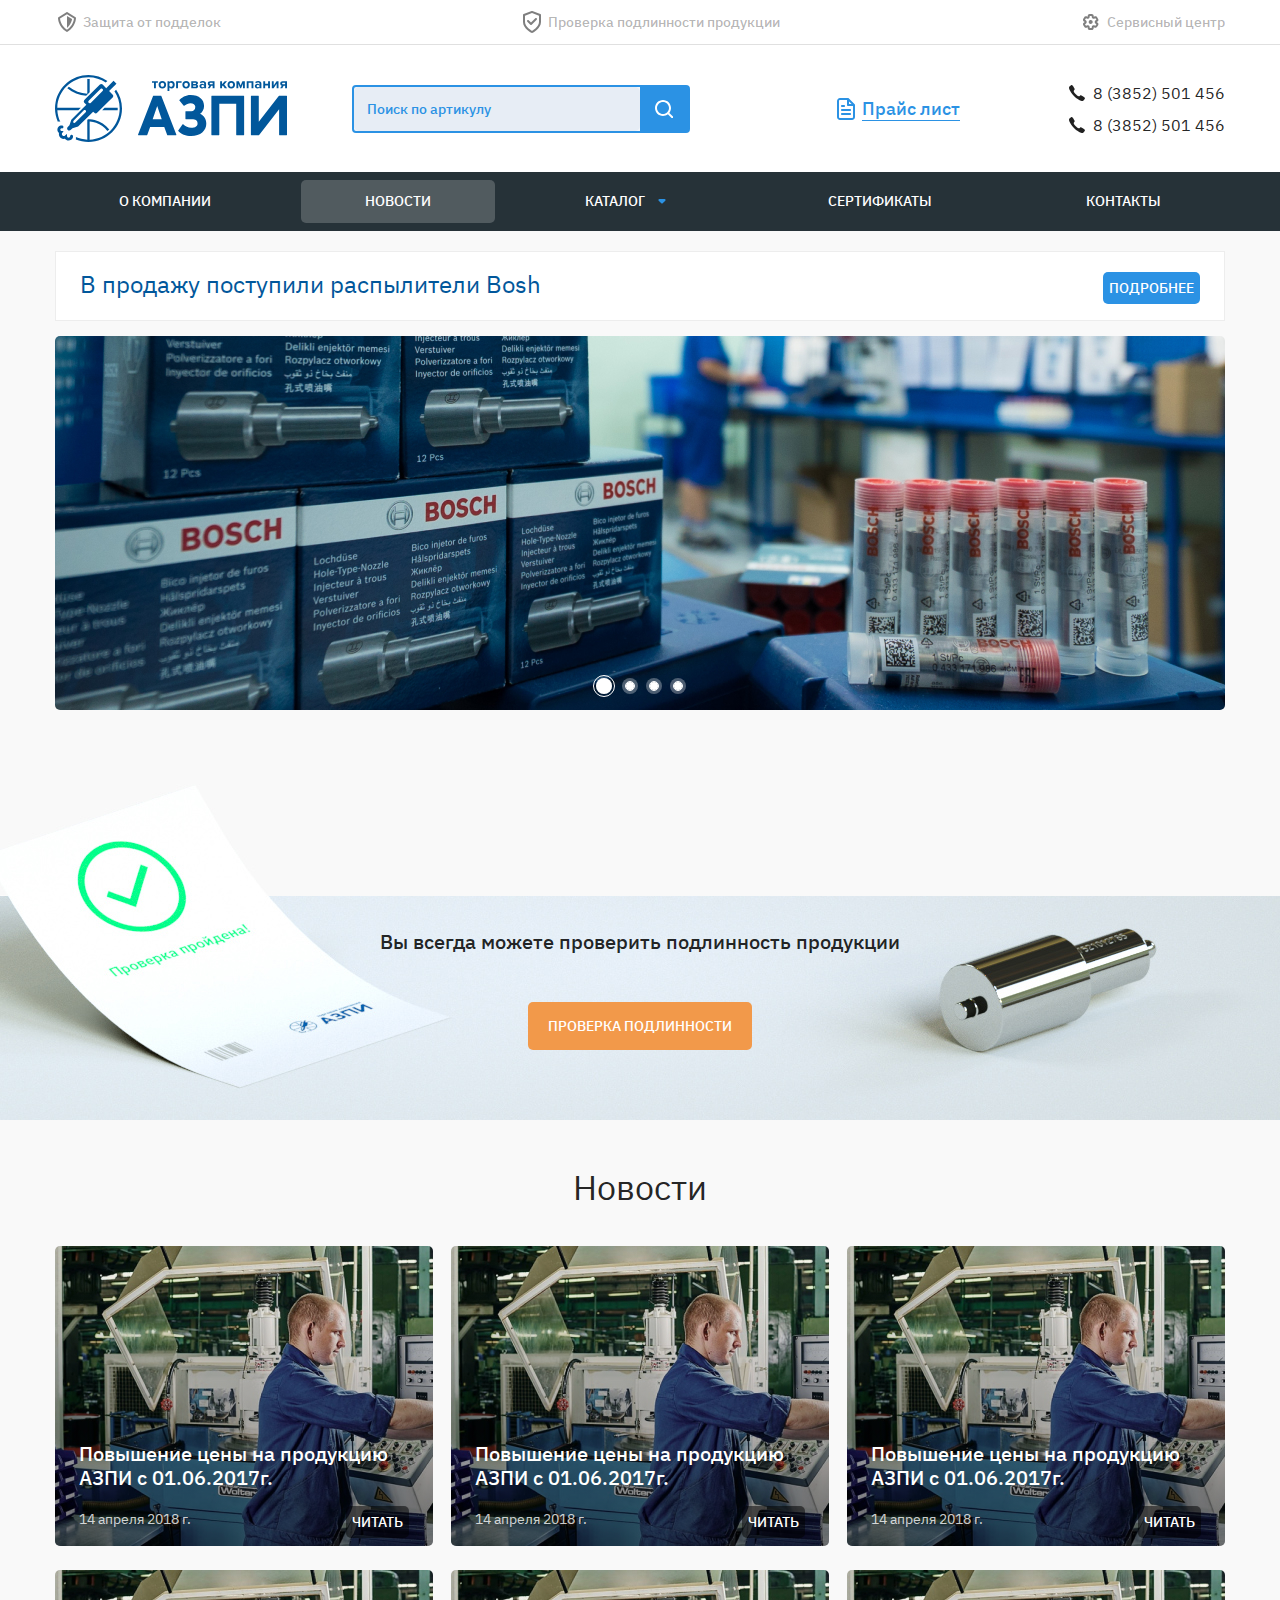
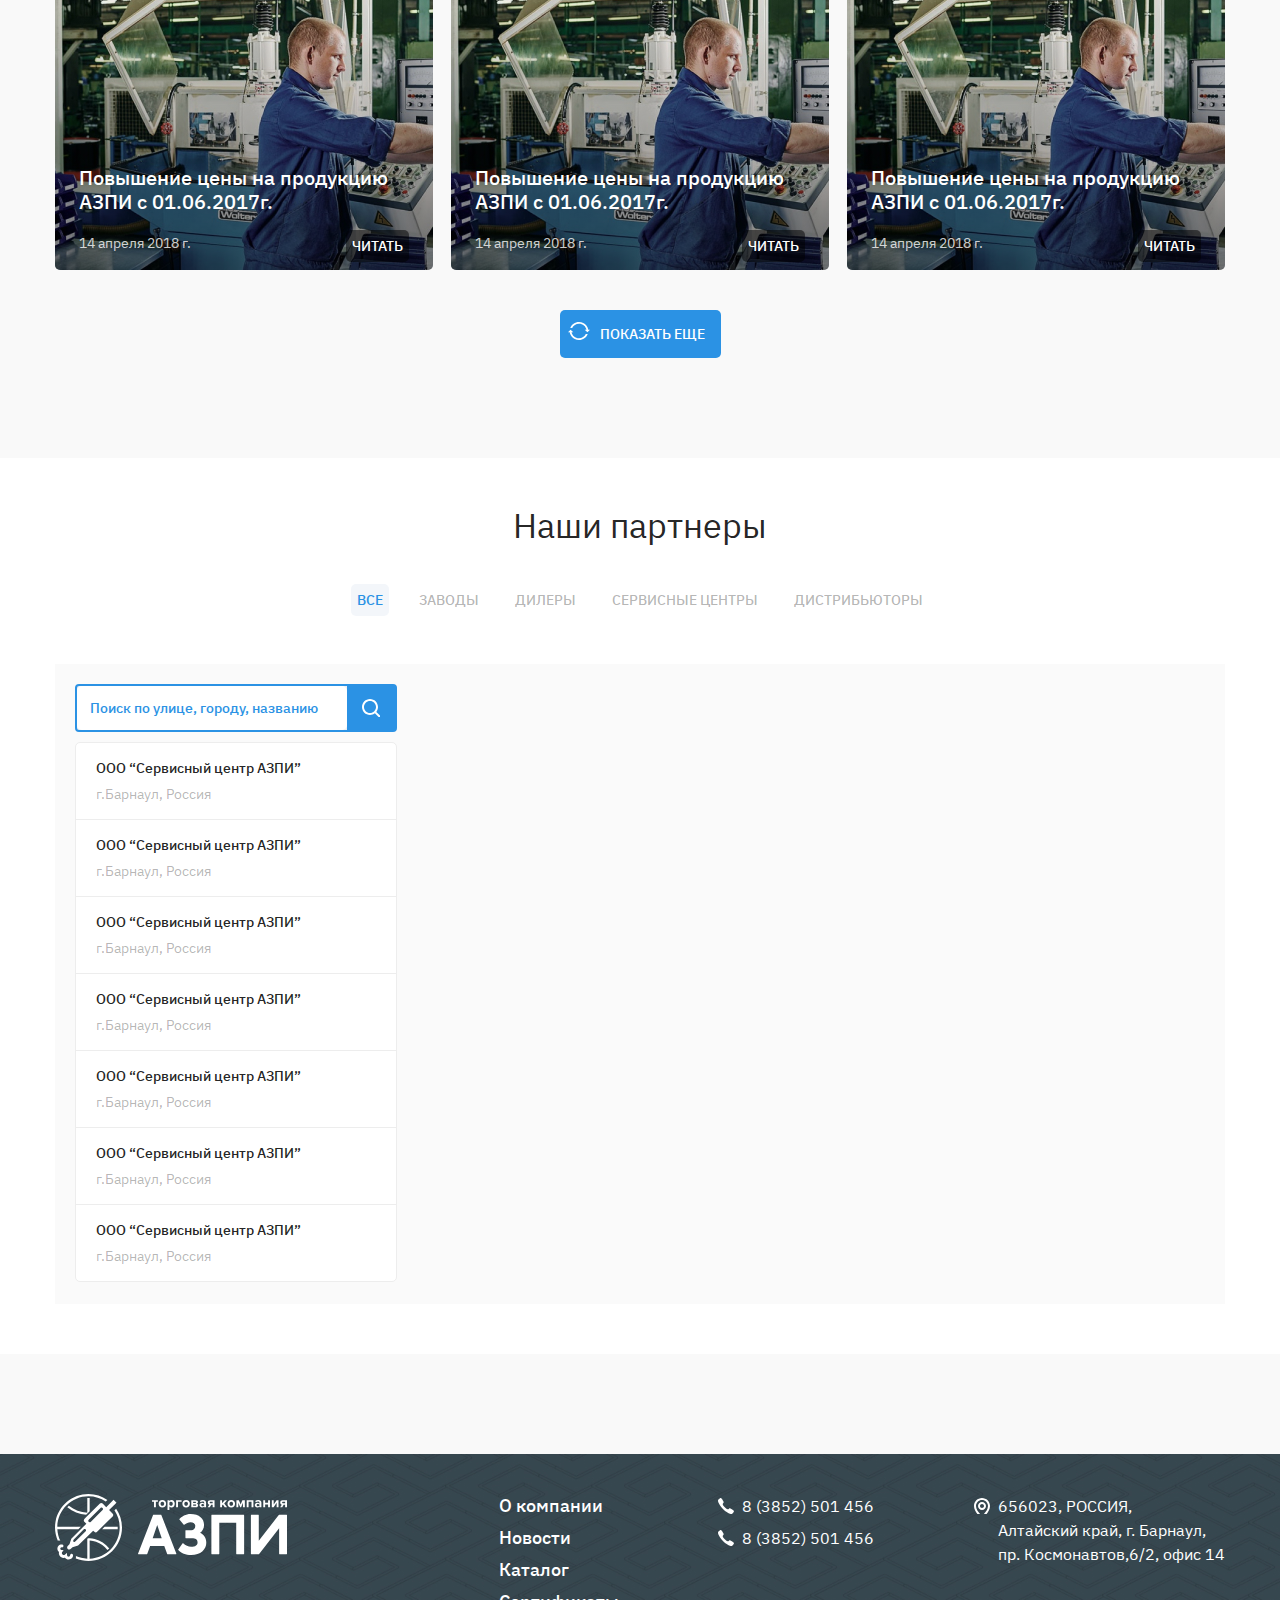
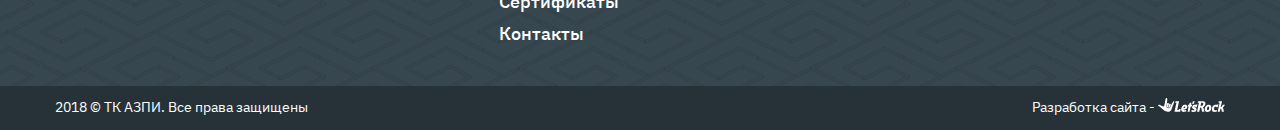
==== commit 487a3fe9: "fixes" ====
--- a/index.html
+++ b/index.html
@@ -112,7 +112,7 @@
           <ul class="nav__list">
             <li class="nav__item"><a class="nav__link" href="#"> <span>О компании</span></a>
             </li>
-            <li class="nav__item"><a class="nav__link" href="#"> <span>Новости</span></a>
+            <li class="nav__item"><a class="nav__link nav__link_active" href="#"> <span>Новости</span></a>
             </li>
             <li class="nav__item"><a class="nav__link nav__link_drop" href="#"> <span>Каталог</span></a>
               <ul class="nav__drop drop">
--- a/css/style.css
+++ b/css/style.css
@@ -1,5 +1,5 @@
 .kpi-counter{position:fixed;z-index:999;right:0;top:0;background:#42b983;color:#fff;font-weight:700;padding:2px 6px;font-size:12px}.kpi-counter_alert{-webkit-animation:a 3s linear infinite;animation:a 3s linear infinite}@-webkit-keyframes a{50%{color:#f66}}@keyframes a{50%{color:#f66}}
-/*! normalize.css v3.0.1 | MIT License | git.io/normalize */html{font-family:sans-serif;-ms-text-size-adjust:100%;-webkit-text-size-adjust:100%}body{margin:0}article,aside,details,figcaption,figure,footer,header,hgroup,main,nav,section,summary{display:block}audio,canvas,progress,video{display:inline-block;vertical-align:baseline}audio:not([controls]){display:none;height:0}[hidden],template{display:none}a{background:transparent}a:active,a:hover{outline:0}abbr[title]{border-bottom:1px dotted}b,strong{font-weight:700}dfn{font-style:italic}h1{font-size:2em;margin:.67em 0}mark{background:#ff0;color:#000}small{font-size:80%}sub,sup{font-size:75%;line-height:0;position:relative;vertical-align:baseline}sup{top:-.5em}sub{bottom:-.25em}img{border:0}svg:not(:root){overflow:hidden}figure{margin:1em 40px}hr{box-sizing:content-box;height:0}pre{overflow:auto}code,kbd,pre,samp{font-family:monospace,monospace;font-size:1em}button,input,optgroup,select,textarea{color:inherit;font:inherit;margin:0}button{overflow:visible}button,select{text-transform:none}button,html input[type=button]{-webkit-appearance:button;cursor:pointer}button[disabled],html input[disabled]{cursor:default}button input::-moz-focus-inner{border:0;padding:0}input{line-height:normal}input[type=reset],input[type=submit]{-webkit-appearance:button;cursor:pointer}input[type=checkbox],input[type=radio]{box-sizing:border-box;padding:0}input[type=number]::-webkit-inner-spin-button,input[type=number]::-webkit-outer-spin-button{height:auto}input[type=search]{-webkit-appearance:textfield;box-sizing:content-box}input[type=search]::-webkit-search-cancel-button,input[type=search]::-webkit-search-decoration{-webkit-appearance:none}fieldset{border:1px solid silver;margin:0 2px;padding:.35em .625em .75em}legend{border:0;padding:0}textarea{overflow:auto}optgroup{font-weight:700}table{border-collapse:collapse;border-spacing:0}td,th{padding:0}@font-face{font-family:IBM Plex Sans;src:url(../fonts/IBMPlexSans.eot);src:url(../fonts/IBMPlexSans.eot?#iefix) format("embedded-opentype"),url(../fonts/IBMPlexSans.woff2) format("woff2"),url(../fonts/IBMPlexSans.woff) format("woff"),url(../fonts/IBMPlexSans.ttf) format("truetype"),url(../fonts/IBMPlexSans.svg#IBMPlexSans) format("svg");font-weight:400;font-style:normal}@font-face{font-family:IBM Plex Sans;src:url(../fonts/IBMPlexSans-Medium.eot);src:url(../fonts/IBMPlexSans-Medium.eot?#iefix) format("embedded-opentype"),url(../fonts/IBMPlexSans-Medium.woff2) format("woff2"),url(../fonts/IBMPlexSans-Medium.woff) format("woff"),url(../fonts/IBMPlexSans-Medium.ttf) format("truetype"),url(../fonts/IBMPlexSans-Medium.svg#IBMPlexSans-Medium) format("svg");font-weight:500;font-style:normal}.footer{color:#fff;background:#37474f url(../img/pattern_footer.jpg)}.footer__container{display:-webkit-box;display:-ms-flexbox;display:flex;-webkit-box-pack:justify;-ms-flex-pack:justify;justify-content:space-between}.footer__main{padding:40px 0}.footer__bot{padding:12px 0;background:#263238;font-size:14px;font-weight:400;line-height:1.428}.footer__links,.footer__phones{display:-webkit-box;display:-ms-flexbox;display:flex;-webkit-box-orient:vertical;-webkit-box-direction:normal;-ms-flex-direction:column;flex-direction:column}.dev{color:currentColor;text-decoration:none}.dev svg{fill:currentColor;transition:all .2s}.dev svg:hover{fill:#2b92e4}.header{background:#fff;transition:all .5s}.header__container{display:-webkit-box;display:-ms-flexbox;display:flex;-webkit-box-pack:justify;-ms-flex-pack:justify;justify-content:space-between}.header__top{padding:10px 0;border-bottom:1px solid #e0e0e0;transition:all .5s}.header__main{padding:30px 0}.header__block{-webkit-box-align:start;-ms-flex-align:start;align-items:flex-start;-webkit-box-align:center;-ms-flex-align:center;align-items:center}.header__block,.header__phones{display:-webkit-box;display:-ms-flexbox;display:flex}.header__phones{-webkit-box-orient:vertical;-webkit-box-direction:normal;-ms-flex-direction:column;flex-direction:column}.header__search{margin-left:-40px;max-width:100%}.header__logotype{color:#01579b}.slogan{max-width:194px;font-size:13px}.slogan__text{margin:0}.cart{top:-20px;display:-webkit-box;display:-ms-flexbox;display:flex;-webkit-box-align:center;-ms-flex-align:center;align-items:center;padding:23px 12px;border:2px solid hsla(0,0%,100%,.2);border-top:none}.cart,.cart__ico{position:relative}.cart__ico{width:28px;height:28px;border-radius:4px;background:#01579b;margin:0 16px 0 0}.cart__ico svg{position:absolute;left:50%;top:50%;-webkit-transform:translate(-50%,-50%);transform:translate(-50%,-50%);fill:#fff;max-width:80%;max-height:80%}.cart__text p{margin:0}.link{position:relative;display:inline-block;padding-left:28px;font-size:14px;font-weight:400;line-height:1.428;min-height:24px;line-height:24px;color:#2b92e4;text-decoration:none;margin:0 0 8px;transition:all .2s}.link__ico{position:absolute;left:0;top:0;width:24px;height:24px}.link__ico svg{position:absolute;left:50%;top:50%;-webkit-transform:translate(-50%,-50%);transform:translate(-50%,-50%);max-width:100%;max-height:100%;fill:currentColor}.link:last-of-type{margin:0}.link[href]:hover{color:#2b92e4}.link_nomargin{margin:0}.link_gray{color:rgba(0,0,0,.3);font-weight:500}.link_gray .link__ico svg{fill:rgba(0,0,0,.5)}.link_black{color:rgba(0,0,0,.87)}.link_white{color:#fff}.link_mid{font-size:16px;line-height:1.5}.link_big{font-size:18px;font-weight:500}.link_decor .link__name{border-bottom:1px solid currentColor}.link_wide{width:100%}.link_flex{-webkit-box-pack:justify;-ms-flex-pack:justify;justify-content:space-between}.link_flex,.logotype{display:-webkit-box;display:-ms-flexbox;display:flex}.logotype{-webkit-box-align:center;-ms-flex-align:center;align-items:center;text-decoration:none;color:currentColor;width:232px;height:67px}.logotype svg{max-width:100%;max-height:100%;fill:currentColor}.logotype_big{width:320px;height:93px}.logotype_white svg{fill:#fff}.title{display:block;margin:0 0 24px;font-size:34px;font-weight:400;line-height:1;color:rgba(0,0,0,.87)}.title_index{margin:0 0 42px;text-align:center}.title_big{margin:0 0 7px;padding:8px 0;font-size:48px}.caption,.title_big{font-weight:400;line-height:1}.caption{display:block;font-size:24px;margin:0 0 8px}.btn{display:inline-block;height:48px;white-space:nowrap;line-height:48px;padding:0 20px;border:none;border-radius:5px;background:#2b92e4;color:#fff;font-size:14px;font-weight:500;text-transform:uppercase;text-decoration:none;transition:all .2s}.btn:focus,.btn:hover{background:#01579b;outline:none}.btn__ico{left:8px;width:24px;height:24px;-webkit-transform:translateY(-50%);transform:translateY(-50%)}.btn__ico,.btn__ico svg{position:absolute;top:50%}.btn__ico svg{left:50%;-webkit-transform:translate(-50%,-50%);transform:translate(-50%,-50%);max-width:100%;max-height:100%;fill:currentColor;-webkit-transform-origin:left top;transform-origin:left top}.btn_ico{position:relative;padding:0 16px 0 40px}.btn_small{height:32px;line-height:32px;padding:0 6px}.btn_cobalt{background:#f2994a}.btn_black{background:rgba(0,0,0,.5);border-radius:5px}.btn_white{background:#fff;color:#2b92e4}.btn_disable{background:transparent;color:rgba(0,0,0,.3);pointer-events:none}.tab{margin:0 10px;pointer-events:auto}.tab:focus,.tab:hover{outline:none;background:none;color:#2b92e4}.tab:first-child{margin-left:0}.tab:last-child{margin-right:0}.tab_active{color:#2b92e4;pointer-events:none}.tab_active,.tab_active:focus{background:rgba(13,84,151,.05)}.block{padding:16px 24px;background:#fff;border:1px solid #ededed;border-radius:5px;margin:0 0 8px;-webkit-box-align:start;-ms-flex-align:start;align-items:flex-start}.block__content:not(:first-child){margin-top:16px}.block__content p{margin:0 0 8px}.block .link{margin:4px 0 8px}.block .link:last-child{margin-bottom:8px}.block_blue{background:rgba(13,84,151,.05);border-color:rgba(13,84,151,.05)}.block_half{width:calc(50% - 10px)}.block_content{padding:0;overflow:hidden;font-size:0}.block_content img{display:block;margin:0 auto}.zoom{position:absolute;z-index:9;left:0;top:0;width:100%;height:100%;background:hsla(0,0%,100%,.7);border:none;max-width:100%;max-height:100%;opacity:0;transition:all .333s}.zoom:focus,.zoom:hover{opacity:1;outline:none}.zoom__ico{position:absolute;left:50%;top:50%;-webkit-transform:translate(-50%,-50%);transform:translate(-50%,-50%);width:72px;height:72px}.zoom__ico img,.zoom__ico svg{max-width:100%;max-height:100%;fill:rgba(0,0,0,.87)}.nav{background:#263238;transition:all .5s}.nav__list{display:-webkit-box;display:-ms-flexbox;display:flex;-webkit-box-pack:justify;-ms-flex-pack:justify;justify-content:space-between;margin:0;padding:0;list-style:none;padding:8px 0}.nav__item{position:relative}.nav__item:hover .nav__drop{opacity:1;visibility:visible;pointer-events:auto;-webkit-transform:translateX(-50%) translateY(16px);transform:translateX(-50%) translateY(16px)}.nav__item:hover .nav__link{background:hsla(0,0%,100%,.2)}.nav__link{display:block;-webkit-box-flex:1;-ms-flex:1 1 auto;flex:1 1 auto;color:#fff;font-size:14px;text-decoration:none;padding:11px 5vw;border-radius:5px;transition:all .2s;white-space:nowrap;text-transform:uppercase;font-weight:500}.nav__link span{position:relative;display:block}.nav__link_drop span{padding-right:29px}.nav__link_drop span:after{position:absolute;right:0;top:50%;-webkit-transform:translateY(-50%);transform:translateY(-50%);content:"";width:24px;height:24px;background-image:url('data:image/svg+xml;utf8,<svg width="8" height="5" viewBox="0 0 8 5" fill="none" xmlns="http://www.w3.org/2000/svg"><path d="M1.41421 0C0.523309 0 0.077142 1.07714 0.707107 1.70711L3.29289 4.29289C3.68342 4.68342 4.31658 4.68342 4.70711 4.29289L7.2929 1.70711C7.92286 1.07714 7.47669 0 6.58579 0H1.41421Z" fill="#FFFFFF"/></svg>');background-position:50%;background-repeat:no-repeat}.nav__drop{position:absolute;z-index:9;left:50%;top:100%;opacity:0;pointer-events:none;visibility:hidden;-webkit-transform:translateX(-50%) translateY(0);transform:translateX(-50%) translateY(0);-webkit-transform-origin:top;transform-origin:top}.nav__drop:before{position:absolute;top:-16px;left:50%;-webkit-transform:translateX(-50%);transform:translateX(-50%);height:16px;width:100%;content:"";background:transparent}.drop{background:#fff;padding:8px;margin:0;list-style:none;border-radius:10px;width:397px;font-size:14px;font-weight:400;line-height:1.428;box-shadow:0 9px 12px rgba(0,0,0,.14),0 3px 16px rgba(0,0,0,.12),0 5px 6px rgba(0,0,0,.2);transition:all .2s}.drop__link{display:block;padding:11px 16px;color:rgba(0,0,0,.87);text-decoration:none;border-radius:5px;transition:all .15s}.drop__link:hover{color:#fff;background:#2b92e4}.slider__top{position:relative;padding:20px 145px 20px 24px;border:1px solid #ededed;background:#fff;margin:0 0 15px;min-height:70px;color:#01579b;font-size:24px;font-weight:400;line-height:1}.slider__message{margin:0}.slider__list{margin:0;padding:0;list-style:none}.slider__more{position:absolute;right:24px;top:20px}.slider .owl-dots{position:absolute;z-index:9;left:50%;bottom:16px;-webkit-transform:translateX(-50%);transform:translateX(-50%);text-align:center;font-size:0}.slider .owl-dot{position:relative;display:inline-block;width:16px;height:16px;background:hsla(0,0%,100%,.3)!important;border-radius:50%;margin:0 4px;transition:all .2s}.slider .owl-dot:focus{outline:none}.slider .owl-dot:before{background:#fff;border-radius:inherit;transition:all .4s}.slider .owl-dot:after,.slider .owl-dot:before{position:absolute;left:50%;top:50%;-webkit-transform:translate(-50%,-50%);transform:translate(-50%,-50%);content:"";width:8px;height:8px}.slider .owl-dot:after{border:1px solid #fff;border-radius:inherit;transition:all .4s .2s}.slider .owl-dot.active{pointer-events:none;margin:0 6px}.slider .owl-dot.active:before{width:16px;height:16px}.slider .owl-dot.active:after{width:20px;height:20px}.slider_index{margin:20px 0 70px}.slide{position:relative;z-index:1;display:-webkit-box;display:-ms-flexbox;display:flex;-webkit-box-pack:center;-ms-flex-pack:center;justify-content:center;-webkit-box-align:center;-ms-flex-align:center;align-items:center;width:100%;overflow:hidden;border-radius:5px;font-size:0}.slide__link{position:absolute;left:0;top:0;right:0;bottom:0;z-index:3}.testing{background:url(../img/testing-bg.jpg) no-repeat;background-position:bottom;min-height:340px;padding-top:140px;padding-bottom:70px;text-align:center;display:-webkit-box;display:-ms-flexbox;display:flex;-webkit-box-align:end;-ms-flex-align:end;align-items:flex-end}.testing__text{font-size:20px;font-weight:500;margin:0 0 45px}.n-block{position:relative;z-index:1;display:-webkit-inline-box;display:-ms-inline-flexbox;display:inline-flex;-webkit-box-align:end;-ms-flex-align:end;align-items:flex-end;height:300px;border-radius:5px;overflow:hidden;color:#fff;margin:0 9px 24px;text-decoration:none}.n-block:hover .n-block__read{background:#01579b}.n-block:before{position:absolute;left:0;top:0;right:0;bottom:0;content:"";background:linear-gradient(180deg,transparent,rgba(0,0,0,.5));pointer-events:none}.n-block__img{position:absolute;z-index:-1;left:50%;top:0;-webkit-transform:translateX(-50%);transform:translateX(-50%);min-height:100%}.n-block__info{position:relative;padding:16px 24px}.n-block__title{display:block;margin:0 0 16px;font-size:20px;font-weight:500;line-height:1.2}.n-block__read{position:absolute;right:24px;bottom:8px}.n-block__date{font-size:14px;font-weight:400;line-height:1.14;color:hsla(0,0%,100%,.8)}.c-block{position:relative;z-index:1;display:-webkit-inline-box;display:-ms-inline-flexbox;display:inline-flex;-webkit-box-align:end;-ms-flex-align:end;align-items:flex-end;height:218px;border-radius:5px;overflow:hidden;margin:0 9px 24px;text-decoration:none;color:rgba(0,0,0,.87);border:1px solid #ededed}.c-block:hover .c-block__more{opacity:1}.c-block:hover .c-block__img img{opacity:.7}.c-block__action{display:block;white-space:nowrap;text-align:center;padding:0 16px;height:32px;color:#01579b;font-size:12px;line-height:1.333;text-transform:uppercase;font-weight:700;line-height:32px}.c-block__action,.c-block__img{position:absolute;top:0;left:0;width:100%}.c-block__img{z-index:-1;height:calc(100% - 76px);overflow:hidden}.c-block__img img{position:absolute;left:50%;top:50%;-webkit-transform:translate(-50%,-50%) translateZ(0);transform:translate(-50%,-50%) translateZ(0);min-width:100%;opacity:1;transition:all .2s}.c-block__title{position:relative;z-index:3;display:-webkit-box;display:-ms-flexbox;display:flex;width:100%;height:76px;-webkit-box-pack:center;-ms-flex-pack:center;justify-content:center;-webkit-box-align:center;-ms-flex-align:center;align-items:center;padding:8px 16px;font-size:20px;font-weight:500;line-height:1.2;background:#fff;text-align:center}.c-block__more{position:absolute;z-index:9;left:50%;top:50%;-webkit-transform:translate(-50%,-50%);transform:translate(-50%,-50%);pointer-events:none;opacity:0}.c-block_item{height:250px;background:#fff}.c-block_item .c-block__img{top:32px;height:calc(100% - 108px)}.side__block{background:#fff;border-radius:5px;border:1px solid #ededed;margin:0 0 20px;padding:8px 16px}.side__block:first-child{margin-top:0}.side .caption:last-child{margin:0}.side__filter{margin:20px 0;transition:all .4s}.side__filter-btn{display:none;position:absolute;z-index:999;right:-31px;top:0;width:32px;height:32px;padding:0;background:#fff;border-radius:0 5px 5px 0;border:1px solid #ededed;border-left:none;transition:all .4s}.side__filter-btn:after,.side__filter-btn:before{position:absolute;left:50%;top:50%;width:75%;height:2px;background:currentColor;content:"";border-radius:1px;transition:all .4s;opacity:0}.side__filter-btn:before{-webkit-transform:translate(-50%,-50%) rotate(-45deg);transform:translate(-50%,-50%) rotate(-45deg)}.side__filter-btn:after{-webkit-transform:translate(-50%,-50%) rotate(45deg);transform:translate(-50%,-50%) rotate(45deg)}.side__filter-btn svg{position:absolute;left:50%;top:50%;-webkit-transform:translate(-50%,-50%);transform:translate(-50%,-50%);fill:rgba(0,0,0,.87);max-width:100%;max-height:100%;transition:all .2s;width:17px;height:17px}.side__filter-btn:focus svg,.side__filter-btn:hover svg{fill:#2b92e4}.side__filter-btn:focus{outline:none}.c-list{margin:0;padding:0;list-style:none;border:1px solid #ededed;border-radius:5px;overflow:hidden}.c-list__item{position:relative;padding:8px 16px 0;background:#fff;transition:all .2s}.c-list__item:last-child{padding-bottom:8px}.c-list__item:last-child>.c-list__item-name{border-color:transparent}.c-list__item-more{position:absolute;z-index:3;right:16px;top:16px;content:"";background-image:url('data:image/svg+xml;utf8,<svg width="8" height="5" viewBox="0 0 8 5" fill="none" xmlns="http://www.w3.org/2000/svg"><path d="M1.41421 0C0.523309 0 0.077142 1.07714 0.707107 1.70711L3.29289 4.29289C3.68342 4.68342 4.31658 4.68342 4.70711 4.29289L7.2929 1.70711C7.92286 1.07714 7.47669 0 6.58579 0H1.41421Z" fill="#2B92E4"/></svg>');background-repeat:no-repeat;background-position:50%;width:24px;height:24px;transition:all .3s;-webkit-transform-origin:center;transform-origin:center;cursor:pointer}.c-list__item_more{position:relative}.c-list__item_more:after{position:absolute;right:16px;top:16px;content:"";background-image:url('data:image/svg+xml;utf8,<svg width="8" height="5" viewBox="0 0 8 5" fill="none" xmlns="http://www.w3.org/2000/svg"><path d="M1.41421 0C0.523309 0 0.077142 1.07714 0.707107 1.70711L3.29289 4.29289C3.68342 4.68342 4.31658 4.68342 4.70711 4.29289L7.2929 1.70711C7.92286 1.07714 7.47669 0 6.58579 0H1.41421Z" fill="#2B92E4"/></svg>');background-repeat:no-repeat;background-position:50%;width:24px;height:24px;pointer-events:none;transition:all .3s;-webkit-transform-origin:center;transform-origin:center}.c-list__item_open{background:rgba(13,84,151,.05)}.c-list__item_open:after,.c-list__item_open>.c-list__item-more{-webkit-transform:rotate(180deg);transform:rotate(180deg)}.c-list__item_open>.c-list__item-name{border-color:rgba(1,87,155,.1)!important;color:#2b92e4}.c-list__item_open>.c-list__more{-webkit-transform:scaleY(1);transform:scaleY(1);visibility:visible;position:relative;transition:all .2s}.c-list__item-name{display:block;width:100%;padding:8px 0;border-bottom:1px solid rgba(1,87,155,.1);text-decoration:none;color:currentColor;cursor:pointer;transition:all .2s}.c-list__item-name:hover{color:#2b92e4}.c-list__more{-webkit-transform:scaleY(0);transform:scaleY(0);-webkit-transform-origin:top;transform-origin:top;visibility:hidden;position:absolute;margin:0;padding:0;list-style:none;font-size:14px;font-weight:400;line-height:1.428}.c-list__more .c-list__item{background:none}.c-list__more .c-list__item_more .c-list__item-more,.c-list__more .c-list__item_more:after{top:13px}.c-list__more_last .c-list__item-name{border:none}.item{display:-webkit-box;display:-ms-flexbox;display:flex;width:100%;height:213px;border-radius:5px;overflow:hidden;margin:0 0 48px}.item__image{position:relative;width:40%;overflow:hidden}.item__image:last-child{border-radius:5px}.item__image img{position:absolute;left:50%;top:50%;-webkit-transform:translate(-50%,-50%);transform:translate(-50%,-50%);min-width:100%}.item__info{display:-webkit-box;display:-ms-flexbox;display:flex;-webkit-box-pack:justify;-ms-flex-pack:justify;justify-content:space-between;-webkit-box-orient:vertical;-webkit-box-direction:normal;-ms-flex-direction:column;flex-direction:column;width:60%;background:#fff;border:1px solid #ededed;border-left:none;border-radius:0 5px 5px 0;padding-left:16px;font-size:14px;font-weight:400;line-height:1.14}.item__info-head{padding:16px 0;border-bottom:2px solid #f2f5f8}.item__info-main{padding:16px 24px 24px 0;display:-webkit-box;display:-ms-flexbox;display:flex;-webkit-box-pack:justify;-ms-flex-pack:justify;justify-content:space-between}.item__price span{display:block;margin:0 0 8px}.item__price span:last-child{margin:0}.item__price span strong{font-size:24px;line-height:1}.item__article{display:block;margin:0 0 8px;color:rgba(0,0,0,.5)}.checkbox{display:block;padding:8px 0;cursor:pointer}.checkbox:hover .checkbox__name{color:#2b92e4!important}.checkbox:hover .checkbox__box{border-color:#2b92e4}.checkbox input{display:none}.checkbox input:checked+.checkbox__content .checkbox__box{border-color:#2b92e4;background-color:#2b92e4;background-image:url('data:image/svg+xml;utf8,<svg width="13" height="9" viewBox="0 0 13 9" fill="none" xmlns="http://www.w3.org/2000/svg"><path d="M1.05755 3.5L4.92598 7L11.5576 1" stroke="#FFFFFF" stroke-width="2" stroke-linecap="round"/></svg>');background-repeat:no-repeat;background-position:50%}.checkbox input:checked+.checkbox__content .checkbox__name{color:rgba(0,0,0,.87)}.checkbox__content{position:relative;padding-left:24px}.checkbox__box{position:absolute;left:0;top:4px;width:16px;height:16px;border-radius:2px;background:#fff;border:1px solid rgba(0,0,0,.5);transition:border .2s}.checkbox__name{color:rgba(0,0,0,.5);margin:0;transition:all .2s}.select,.select.nice-select{width:223px;max-width:100%}.select.nice-select:focus,.select:focus{border-color:#2b92e4}.select.nice-select .option.focus,.select.nice-select .option.selected.focus,.select.nice-select .option:hover,.select .option.focus,.select .option.selected.focus,.select .option:hover{background:rgba(13,84,151,.05)}.select .list,.select.nice-select .list{width:100%}.select.nice-select .selected.disabled,.select .selected.disabled{display:none}.field{display:block;width:378px;max-width:100%;margin:0;font-size:14px;font-weight:500;line-height:1.714}.field__input{display:block;height:48px}.field__input input{padding:0 16px;height:100%;width:100%;box-sizing:border-box;border:1px solid rgba(1,87,155,.1);background:#fff;border-radius:5px;color:rgba(0,0,0,.87);transition:all .2s}.field__input input:focus{outline:none;border-color:#01579b}.field__input input::-webkit-input-placeholder{color:rgba(0,0,0,.5)}.field__input input:-ms-input-placeholder,.field__input input::-ms-input-placeholder{color:rgba(0,0,0,.5)}.field__input input::placeholder{color:rgba(0,0,0,.5)}.field_good input{border-color:#27ae60}.field_bad input{border-color:#eb5757}.form__line{display:block;margin:0 0 10px}.form__line_contacts{display:-webkit-box;display:-ms-flexbox;display:flex;-webkit-box-pack:justify;-ms-flex-pack:justify;justify-content:space-between}.form__line_contacts .field:first-child{width:calc(57% - 5px)}.form__line_contacts .field:last-child{width:calc(43% - 5px)}.form__submit{margin:30px 0 0;text-align:center}.filter{position:relative;padding:16px 140px 16px 24px;background:rgba(1,87,155,.1);border-radius:5px;min-height:80px;margin:0 0 24px}.filter__content{display:-webkit-box;display:-ms-flexbox;display:flex;-webkit-box-align:center;-ms-flex-align:center;align-items:center;-webkit-box-pack:justify;-ms-flex-pack:justify;justify-content:space-between;-ms-flex-wrap:wrap;flex-wrap:wrap;min-height:48px}.filter__content>.select{max-width:32%}.filter__submit{position:absolute;right:24px;top:24px}.table{width:100%;font-size:16px;line-height:1.5;font-weight:400;text-align:center}.table thead{color:rgba(0,0,0,.87);background:#fff}.table thead th{font-size:inherit;font-weight:inherit}.table tbody{color:rgba(0,0,0,.5)}.table tbody tr{border-bottom:1px solid rgba(1,87,155,.1)}.table tbody tr:first-child{border-top:1px solid rgba(1,87,155,.1)}.table tbody tr:nth-child(odd){background:#fff}.table tbody tr:nth-child(2n){background:rgba(13,84,151,.05)}.table td,.table th{padding:16px 8px;border-right:1px solid rgba(1,87,155,.1)}.table td:last-child,.table th:last-child{border:none}.table a{text-decoration:none;color:#2b92e4;transition:all .2s}.table a:hover{color:#01579b}.table_items td{white-space:nowrap}.table_specifications tbody td:nth-child(1n),.table_specifications tbody tr:nth-child(1n){border:none}.table_specifications tbody td{padding:16px 24px}.table_specifications tbody td:first-child{text-align:left}.table_specifications tbody td:last-child{text-align:right;color:rgba(0,0,0,.87)}.breadcrumbs{margin:0;padding:0;list-style:none;font-size:0;text-align:center}.breadcrumbs__item{position:relative;display:inline-block;vertical-align:top;font-size:14px;font-weight:400;line-height:1.428;margin:0 9px}.breadcrumbs__item:after{position:absolute;right:-17px;top:1px;width:16px;height:16px;content:"";background:url(../img/arrow_bread.svg) no-repeat 50%}.breadcrumbs__item:first-child{margin-left:0}.breadcrumbs__item:last-child{margin-right:0}.breadcrumbs__item:last-child:after{display:none}.breadcrumbs__item a{position:relative;display:block;text-decoration:none;color:#2b92e4}.breadcrumbs__item a:after{position:absolute;bottom:0;width:105%;height:1px;left:50%;-webkit-transform:translateX(-50%);transform:translateX(-50%);content:"";background:currentColor;opacity:0;transition:all .25s}.breadcrumbs__item a:hover:after{opacity:1}.breadcrumbs__item:last-child a{color:currentColor;pointer-events:none}.search{display:-webkit-box;display:-ms-flexbox;display:flex;-webkit-box-pack:justify;-ms-flex-pack:justify;justify-content:space-between;height:48px;border-radius:4px;border:2px solid #2b92e4;width:378px;max-width:100%;font-size:14px;line-height:1.714}.search,.search__field{background:rgba(13,84,151,.05);font-weight:500}.search__field{display:block;width:calc(100% - 48px);padding:0 13px;border-radius:5px}.search__field-input{display:block;padding:0;width:100%;height:100%;border:none;background:none}.search__field-input::-webkit-input-placeholder{color:#2b92e4}.search__field-input:-ms-input-placeholder,.search__field-input::-ms-input-placeholder{color:#2b92e4}.search__field-input::placeholder{color:#2b92e4}.search__field-input:focus{outline:none}.search__btn{position:relative;width:48px;height:100%;background:#2b92e4;border:none;transition:all .2s}.search__btn:hover{background:#01579b}.search__btn svg{position:absolute;left:50%;top:50%;-webkit-transform:translate(-50%,-50%);transform:translate(-50%,-50%);max-width:80%;max-height:80%;fill:#fff}.map{position:relative;width:100%;height:640px;background:rgba(0,0,0,.02)}.map__yandex{width:100%;height:100%}.map__content{position:absolute;z-index:3;top:20px;left:20px;width:322px;max-width:100%;height:calc(100% - 40px)}.map__content .search__field,.map__info{background:#fff}.map__info{margin:10px 0 0;width:100%;height:calc(100% - 60px);border-radius:5px;overflow:hidden;border:1px solid #ededed}.map__info .simplebar-track.horizontal{display:none}.map__items{margin:0;padding:0;list-style:none;overflow:hidden;border-radius:5px}.map__item{padding:14px 20px;border-bottom:1px solid #ededed;cursor:pointer;transition:all .2s}.map__item:hover{background:#2b92e4}.map__item:hover *{color:#fff}.map__item:last-child{border:none}.map__item p{margin:0}.map__item strong{display:block;font-size:14px;font-weight:500;line-height:1.714}.map__item span{font-size:14px;font-weight:400;line-height:1.428;color:rgba(0,0,0,.3)}.map_contacts{height:400px}.section{padding:50px 0 100px}.section:last-of-type{padding-bottom:50px;margin-bottom:100px}.section__list{font-size:0;margin:0 0 20px}.section__tabs{text-align:center;margin-bottom:48px}.section_white{background:#fff}.certificate{position:relative;font-size:0;text-align:center}.certificate img{max-width:100%}.modal{display:none;padding:8px 24px 16px}.modal__head{padding:0 16px 30px;text-align:center}.modal__head .title{margin:0 0 8px}.modal__text{margin:0;font-size:16px;font-weight:400;line-height:1.5}
+/*! normalize.css v3.0.1 | MIT License | git.io/normalize */html{font-family:sans-serif;-ms-text-size-adjust:100%;-webkit-text-size-adjust:100%}body{margin:0}article,aside,details,figcaption,figure,footer,header,hgroup,main,nav,section,summary{display:block}audio,canvas,progress,video{display:inline-block;vertical-align:baseline}audio:not([controls]){display:none;height:0}[hidden],template{display:none}a{background:transparent}a:active,a:hover{outline:0}abbr[title]{border-bottom:1px dotted}b,strong{font-weight:700}dfn{font-style:italic}h1{font-size:2em;margin:.67em 0}mark{background:#ff0;color:#000}small{font-size:80%}sub,sup{font-size:75%;line-height:0;position:relative;vertical-align:baseline}sup{top:-.5em}sub{bottom:-.25em}img{border:0}svg:not(:root){overflow:hidden}figure{margin:1em 40px}hr{box-sizing:content-box;height:0}pre{overflow:auto}code,kbd,pre,samp{font-family:monospace,monospace;font-size:1em}button,input,optgroup,select,textarea{color:inherit;font:inherit;margin:0}button{overflow:visible}button,select{text-transform:none}button,html input[type=button]{-webkit-appearance:button;cursor:pointer}button[disabled],html input[disabled]{cursor:default}button input::-moz-focus-inner{border:0;padding:0}input{line-height:normal}input[type=reset],input[type=submit]{-webkit-appearance:button;cursor:pointer}input[type=checkbox],input[type=radio]{box-sizing:border-box;padding:0}input[type=number]::-webkit-inner-spin-button,input[type=number]::-webkit-outer-spin-button{height:auto}input[type=search]{-webkit-appearance:textfield;box-sizing:content-box}input[type=search]::-webkit-search-cancel-button,input[type=search]::-webkit-search-decoration{-webkit-appearance:none}fieldset{border:1px solid silver;margin:0 2px;padding:.35em .625em .75em}legend{border:0;padding:0}textarea{overflow:auto}optgroup{font-weight:700}table{border-collapse:collapse;border-spacing:0}td,th{padding:0}@font-face{font-family:IBM Plex Sans;src:url(../fonts/IBMPlexSans.eot);src:url(../fonts/IBMPlexSans.eot?#iefix) format("embedded-opentype"),url(../fonts/IBMPlexSans.woff2) format("woff2"),url(../fonts/IBMPlexSans.woff) format("woff"),url(../fonts/IBMPlexSans.ttf) format("truetype"),url(../fonts/IBMPlexSans.svg#IBMPlexSans) format("svg");font-weight:400;font-style:normal}@font-face{font-family:IBM Plex Sans;src:url(../fonts/IBMPlexSans-Medium.eot);src:url(../fonts/IBMPlexSans-Medium.eot?#iefix) format("embedded-opentype"),url(../fonts/IBMPlexSans-Medium.woff2) format("woff2"),url(../fonts/IBMPlexSans-Medium.woff) format("woff"),url(../fonts/IBMPlexSans-Medium.ttf) format("truetype"),url(../fonts/IBMPlexSans-Medium.svg#IBMPlexSans-Medium) format("svg");font-weight:500;font-style:normal}.footer{color:#fff;background:#37474f url(../img/pattern_footer.jpg)}.footer__container{display:-webkit-box;display:-ms-flexbox;display:flex;-webkit-box-pack:justify;-ms-flex-pack:justify;justify-content:space-between}.footer__main{padding:40px 0}.footer__bot{padding:12px 0;background:#263238;font-size:14px;font-weight:400;line-height:1.428}.footer__links,.footer__phones{display:-webkit-box;display:-ms-flexbox;display:flex;-webkit-box-orient:vertical;-webkit-box-direction:normal;-ms-flex-direction:column;flex-direction:column}.dev{color:currentColor;text-decoration:none}.dev svg{fill:currentColor;transition:all .2s}.dev svg:hover{fill:#2b92e4}.header{background:#fff;transition:all .5s}.header__container{display:-webkit-box;display:-ms-flexbox;display:flex;-webkit-box-pack:justify;-ms-flex-pack:justify;justify-content:space-between}.header__top{padding:10px 0;border-bottom:1px solid #e0e0e0;transition:all .5s}.header__main{padding:30px 0}.header__block{-webkit-box-align:start;-ms-flex-align:start;align-items:flex-start;-webkit-box-align:center;-ms-flex-align:center;align-items:center}.header__block,.header__phones{display:-webkit-box;display:-ms-flexbox;display:flex}.header__phones{-webkit-box-orient:vertical;-webkit-box-direction:normal;-ms-flex-direction:column;flex-direction:column}.header__search{margin-left:-40px;max-width:100%}.header__logotype{color:#01579b}.slogan{max-width:194px;font-size:13px}.slogan__text{margin:0}.cart{top:-20px;display:-webkit-box;display:-ms-flexbox;display:flex;-webkit-box-align:center;-ms-flex-align:center;align-items:center;padding:23px 12px;border:2px solid hsla(0,0%,100%,.2);border-top:none}.cart,.cart__ico{position:relative}.cart__ico{width:28px;height:28px;border-radius:4px;background:#01579b;margin:0 16px 0 0}.cart__ico svg{position:absolute;left:50%;top:50%;-webkit-transform:translate(-50%,-50%);transform:translate(-50%,-50%);fill:#fff;max-width:80%;max-height:80%}.cart__text p{margin:0}.link{position:relative;display:inline-block;padding-left:28px;font-size:14px;font-weight:400;line-height:1.428;min-height:24px;line-height:24px;color:#2b92e4;text-decoration:none;margin:0 0 8px;transition:all .2s}.link__ico{position:absolute;left:0;top:0;width:24px;height:24px}.link__ico svg{position:absolute;left:50%;top:50%;-webkit-transform:translate(-50%,-50%);transform:translate(-50%,-50%);max-width:100%;max-height:100%;fill:currentColor}.link:last-of-type{margin:0}.link[href]:hover{color:#2b92e4}.link_nomargin{margin:0}.link_gray{color:rgba(0,0,0,.3);font-weight:500}.link_gray .link__ico svg{fill:rgba(0,0,0,.5)}.link_black{color:rgba(0,0,0,.87)}.link_white{color:#fff}.link_mid{font-size:16px;line-height:1.5}.link_big{font-size:18px;font-weight:500}.link_decor .link__name{border-bottom:1px solid currentColor}.link_wide{width:100%}.link_flex{-webkit-box-pack:justify;-ms-flex-pack:justify;justify-content:space-between}.link_flex,.logotype{display:-webkit-box;display:-ms-flexbox;display:flex}.logotype{-webkit-box-align:center;-ms-flex-align:center;align-items:center;text-decoration:none;color:currentColor;width:232px;height:67px}.logotype svg{max-width:100%;max-height:100%;fill:currentColor}.logotype_big{width:320px;height:93px}.logotype_white svg{fill:#fff}.title{display:block;margin:0 0 24px;font-size:34px;font-weight:400;line-height:1;color:rgba(0,0,0,.87)}.title_index{margin:0 0 42px;text-align:center}.title_big{margin:0 0 7px;padding:8px 0;font-size:48px}.caption,.title_big{font-weight:400;line-height:1}.caption{display:block;font-size:24px;margin:0 0 8px}.btn{display:inline-block;height:48px;white-space:nowrap;line-height:48px;padding:0 20px;border:none;border-radius:5px;background:#2b92e4;color:#fff;font-size:14px;font-weight:500;text-transform:uppercase;text-decoration:none;transition:all .2s}.btn:focus,.btn:hover{background:#01579b;outline:none}.btn__ico{left:8px;width:24px;height:24px;-webkit-transform:translateY(-50%);transform:translateY(-50%)}.btn__ico,.btn__ico svg{position:absolute;top:50%}.btn__ico svg{left:50%;-webkit-transform:translate(-50%,-50%);transform:translate(-50%,-50%);max-width:100%;max-height:100%;fill:currentColor;-webkit-transform-origin:left top;transform-origin:left top}.btn_ico{position:relative;padding:0 16px 0 40px}.btn_small{height:32px;line-height:32px;padding:0 6px}.btn_cobalt{background:#f2994a}.btn_black{background:rgba(0,0,0,.5);border-radius:5px}.btn_white{background:#fff;color:#2b92e4}.btn_disable{background:transparent;color:rgba(0,0,0,.3);pointer-events:none}.tab{margin:0 10px;pointer-events:auto}.tab:focus,.tab:hover{outline:none;background:none;color:#2b92e4}.tab:first-child{margin-left:0}.tab:last-child{margin-right:0}.tab_active{color:#2b92e4;pointer-events:none}.tab_active,.tab_active:focus{background:rgba(13,84,151,.05)}.block{padding:16px 24px;background:#fff;border:1px solid #ededed;border-radius:5px;margin:0 0 8px;-webkit-box-align:start;-ms-flex-align:start;align-items:flex-start}.block__content:not(:first-child){margin-top:16px}.block__content p{margin:0 0 8px}.block .link{margin:4px 0 8px}.block .link:last-child{margin-bottom:8px}.block_blue{background:rgba(13,84,151,.05);border-color:rgba(13,84,151,.05)}.block_half{width:calc(50% - 10px)}.block_content{padding:0;overflow:hidden;font-size:0}.block_content img{display:block;margin:0 auto}.zoom{position:absolute;z-index:9;left:0;top:0;width:100%;height:100%;background:hsla(0,0%,100%,.7);border:none;max-width:100%;max-height:100%;opacity:0;transition:all .333s}.zoom:focus,.zoom:hover{opacity:1;outline:none}.zoom__ico{position:absolute;left:50%;top:50%;-webkit-transform:translate(-50%,-50%);transform:translate(-50%,-50%);width:72px;height:72px}.zoom__ico img,.zoom__ico svg{max-width:100%;max-height:100%;fill:rgba(0,0,0,.87)}.nav{background:#263238;transition:all .5s}.nav__list{display:-webkit-box;display:-ms-flexbox;display:flex;-webkit-box-pack:justify;-ms-flex-pack:justify;justify-content:space-between;margin:0;padding:0;list-style:none;padding:8px 0}.nav__item{position:relative}.nav__item:hover .nav__drop{opacity:1;visibility:visible;pointer-events:auto;-webkit-transform:translateX(-50%) translateY(16px);transform:translateX(-50%) translateY(16px)}.nav__item:hover .nav__link{background:hsla(0,0%,100%,.2)}.nav__link{display:block;-webkit-box-flex:1;-ms-flex:1 1 auto;flex:1 1 auto;color:#fff;font-size:14px;text-decoration:none;padding:11px 5vw;border-radius:5px;transition:all .2s;white-space:nowrap;text-transform:uppercase;font-weight:500}.nav__link span{position:relative;display:block}.nav__link_active{background:hsla(0,0%,100%,.2)}.nav__link_active:not(.nav__link_drop){pointer-events:none}.nav__link_drop span{padding-right:29px}.nav__link_drop span:after{position:absolute;right:0;top:50%;-webkit-transform:translateY(-50%);transform:translateY(-50%);content:"";width:24px;height:24px;background-image:url([data-uri]);background-position:50%;background-repeat:no-repeat}.nav__drop{position:absolute;z-index:9;left:50%;top:100%;opacity:0;pointer-events:none;visibility:hidden;-webkit-transform:translateX(-50%) translateY(0);transform:translateX(-50%) translateY(0);-webkit-transform-origin:top;transform-origin:top}.nav__drop:before{position:absolute;top:-16px;left:50%;-webkit-transform:translateX(-50%);transform:translateX(-50%);height:16px;width:100%;content:"";background:transparent}.drop{background:#fff;padding:8px;margin:0;list-style:none;border-radius:10px;width:397px;font-size:14px;font-weight:400;line-height:1.428;box-shadow:0 9px 12px rgba(0,0,0,.14),0 3px 16px rgba(0,0,0,.12),0 5px 6px rgba(0,0,0,.2);transition:all .2s}.drop__link{display:block;padding:11px 16px;color:rgba(0,0,0,.87);text-decoration:none;border-radius:5px;transition:all .15s}.drop__link:hover{color:#fff;background:#2b92e4}.slider__top{position:relative;padding:20px 145px 20px 24px;border:1px solid #ededed;background:#fff;margin:0 0 15px;min-height:70px;color:#01579b;font-size:24px;font-weight:400;line-height:1}.slider__message{margin:0}.slider__list{margin:0;padding:0;list-style:none}.slider__more{position:absolute;right:24px;top:20px}.slider .owl-dots{position:absolute;z-index:9;left:50%;bottom:16px;-webkit-transform:translateX(-50%);transform:translateX(-50%);text-align:center;font-size:0}.slider .owl-dot{position:relative;display:inline-block;width:16px;height:16px;background:hsla(0,0%,100%,.3)!important;border-radius:50%;margin:0 4px;transition:all .2s}.slider .owl-dot:focus{outline:none}.slider .owl-dot:before{background:#fff;border-radius:inherit;transition:all .4s}.slider .owl-dot:after,.slider .owl-dot:before{position:absolute;left:50%;top:50%;-webkit-transform:translate(-50%,-50%);transform:translate(-50%,-50%);content:"";width:8px;height:8px}.slider .owl-dot:after{border:1px solid #fff;border-radius:inherit;transition:all .4s .2s}.slider .owl-dot.active{pointer-events:none;margin:0 6px}.slider .owl-dot.active:before{width:16px;height:16px}.slider .owl-dot.active:after{width:20px;height:20px}.slider_index{margin:20px 0 70px}.slide{position:relative;z-index:1;display:-webkit-box;display:-ms-flexbox;display:flex;-webkit-box-pack:center;-ms-flex-pack:center;justify-content:center;-webkit-box-align:center;-ms-flex-align:center;align-items:center;width:100%;overflow:hidden;border-radius:5px;font-size:0}.slide__link{position:absolute;left:0;top:0;right:0;bottom:0;z-index:3}.testing{background:url(../img/testing-bg.jpg) no-repeat;background-position:bottom;min-height:340px;padding-top:140px;padding-bottom:70px;text-align:center;display:-webkit-box;display:-ms-flexbox;display:flex;-webkit-box-align:end;-ms-flex-align:end;align-items:flex-end}.testing__text{font-size:20px;font-weight:500;margin:0 0 45px}.n-block{position:relative;z-index:1;display:-webkit-inline-box;display:-ms-inline-flexbox;display:inline-flex;-webkit-box-align:end;-ms-flex-align:end;align-items:flex-end;height:300px;border-radius:5px;overflow:hidden;color:#fff;margin:0 9px 24px;text-decoration:none}.n-block:hover .n-block__read{background:#01579b}.n-block:before{position:absolute;left:0;top:0;right:0;bottom:0;content:"";background:linear-gradient(180deg,transparent,rgba(0,0,0,.5));pointer-events:none}.n-block__img{position:absolute;z-index:-1;left:50%;top:0;-webkit-transform:translateX(-50%);transform:translateX(-50%);min-height:100%}.n-block__info{width:100%;position:relative;padding:16px 24px}.n-block__title{display:block;margin:0 0 16px;font-size:20px;font-weight:500;line-height:1.2}.n-block__read{position:absolute;right:24px;bottom:8px}.n-block__date{font-size:14px;font-weight:400;line-height:1.14;color:hsla(0,0%,100%,.8)}.c-block{position:relative;z-index:1;display:-webkit-inline-box;display:-ms-inline-flexbox;display:inline-flex;-webkit-box-align:end;-ms-flex-align:end;align-items:flex-end;height:218px;border-radius:5px;overflow:hidden;margin:0 9px 24px;text-decoration:none;color:rgba(0,0,0,.87);border:1px solid #ededed}.c-block:hover .c-block__more{opacity:1}.c-block:hover .c-block__img img{opacity:.7}.c-block__action{display:block;white-space:nowrap;text-align:center;padding:0 16px;height:32px;color:#01579b;font-size:12px;line-height:1.333;text-transform:uppercase;font-weight:700;line-height:32px}.c-block__action,.c-block__img{position:absolute;top:0;left:0;width:100%}.c-block__img{z-index:-1;height:calc(100% - 76px);overflow:hidden}.c-block__img img{position:absolute;left:50%;top:50%;-webkit-transform:translate(-50%,-50%) translateZ(0);transform:translate(-50%,-50%) translateZ(0);min-width:100%;opacity:1;transition:all .2s}.c-block__title{position:relative;z-index:3;display:-webkit-box;display:-ms-flexbox;display:flex;width:100%;height:76px;-webkit-box-pack:center;-ms-flex-pack:center;justify-content:center;-webkit-box-align:center;-ms-flex-align:center;align-items:center;padding:8px 16px;font-size:20px;font-weight:500;line-height:1.2;background:#fff;text-align:center}.c-block__more{position:absolute;z-index:9;left:50%;top:50%;-webkit-transform:translate(-50%,-50%);transform:translate(-50%,-50%);pointer-events:none;opacity:0}.c-block_item{height:250px;background:#fff}.c-block_item .c-block__img{top:32px;height:calc(100% - 108px)}.side__block{background:#fff;border-radius:5px;border:1px solid #ededed;margin:0 0 20px;padding:8px 16px}.side__block:first-child{margin-top:0}.side .caption:last-child{margin:0}.side__filter{margin:20px 0;transition:all .4s}.side__filter-btn{display:none;position:absolute;z-index:999;right:-31px;top:0;width:32px;height:32px;padding:0;background:#fff;border-radius:0 5px 5px 0;border:1px solid #ededed;border-left:none;transition:all .4s}.side__filter-btn:after,.side__filter-btn:before{position:absolute;left:50%;top:50%;width:75%;height:2px;background:currentColor;content:"";border-radius:1px;transition:all .4s;opacity:0}.side__filter-btn:before{-webkit-transform:translate(-50%,-50%) rotate(-45deg);transform:translate(-50%,-50%) rotate(-45deg)}.side__filter-btn:after{-webkit-transform:translate(-50%,-50%) rotate(45deg);transform:translate(-50%,-50%) rotate(45deg)}.side__filter-btn svg{position:absolute;left:50%;top:50%;-webkit-transform:translate(-50%,-50%);transform:translate(-50%,-50%);fill:rgba(0,0,0,.87);max-width:100%;max-height:100%;transition:all .2s;width:17px;height:17px}.side__filter-btn:focus svg,.side__filter-btn:hover svg{fill:#2b92e4}.side__filter-btn:focus{outline:none}.c-list{margin:0;padding:0;list-style:none;border:1px solid #ededed;border-radius:5px;overflow:hidden}.c-list__item{position:relative;padding:8px 16px 0;background:#fff;transition:all .2s}.c-list__item:last-child{padding-bottom:8px}.c-list__item:last-child>.c-list__item-name{border-color:transparent}.c-list__item-more{position:absolute;z-index:3;right:16px;top:16px;content:"";background-image:url([data-uri]);background-repeat:no-repeat;background-position:50%;width:24px;height:24px;transition:all .3s;-webkit-transform-origin:center;transform-origin:center;cursor:pointer}.c-list__item_more{position:relative}.c-list__item_more:after{position:absolute;right:16px;top:16px;content:"";background-image:url([data-uri]);background-repeat:no-repeat;background-position:50%;width:24px;height:24px;pointer-events:none;transition:all .3s;-webkit-transform-origin:center;transform-origin:center}.c-list__item_open{background:rgba(13,84,151,.05)}.c-list__item_open:after,.c-list__item_open>.c-list__item-more{-webkit-transform:rotate(180deg);transform:rotate(180deg)}.c-list__item_open>.c-list__item-name{border-color:rgba(1,87,155,.1)!important;color:#2b92e4}.c-list__item_open>.c-list__more{-webkit-transform:scaleY(1);transform:scaleY(1);visibility:visible;position:relative;transition:all .2s}.c-list__item-name{display:block;width:100%;padding:8px 0;border-bottom:1px solid rgba(1,87,155,.1);text-decoration:none;color:currentColor;cursor:pointer;transition:all .2s}.c-list__item-name:hover{color:#2b92e4}.c-list__more{-webkit-transform:scaleY(0);transform:scaleY(0);-webkit-transform-origin:top;transform-origin:top;visibility:hidden;position:absolute;margin:0;padding:0;list-style:none;font-size:14px;font-weight:400;line-height:1.428}.c-list__more .c-list__item{background:none}.c-list__more .c-list__item_more .c-list__item-more,.c-list__more .c-list__item_more:after{top:13px}.c-list__more_last .c-list__item-name{border:none}.item{display:-webkit-box;display:-ms-flexbox;display:flex;width:100%;height:213px;border-radius:5px;overflow:hidden;margin:0 0 48px}.item__image{position:relative;width:40%;overflow:hidden}.item__image:last-child{border-radius:5px}.item__image img{position:absolute;left:50%;top:50%;-webkit-transform:translate(-50%,-50%);transform:translate(-50%,-50%);min-width:100%}.item__info{display:-webkit-box;display:-ms-flexbox;display:flex;-webkit-box-pack:justify;-ms-flex-pack:justify;justify-content:space-between;-webkit-box-orient:vertical;-webkit-box-direction:normal;-ms-flex-direction:column;flex-direction:column;width:60%;background:#fff;border:1px solid #ededed;border-left:none;border-radius:0 5px 5px 0;padding-left:16px;font-size:14px;font-weight:400;line-height:1.14}.item__info-head{padding:16px 0;border-bottom:2px solid #f2f5f8}.item__info-main{padding:16px 24px 24px 0;display:-webkit-box;display:-ms-flexbox;display:flex;-webkit-box-pack:justify;-ms-flex-pack:justify;justify-content:space-between}.item__price span{display:block;margin:0 0 8px}.item__price span:last-child{margin:0}.item__price span strong{font-size:24px;line-height:1}.item__article{display:block;margin:0 0 8px;color:rgba(0,0,0,.5)}.checkbox{display:block;padding:8px 0;cursor:pointer}.checkbox:hover .checkbox__name{color:#2b92e4!important}.checkbox:hover .checkbox__box{border-color:#2b92e4}.checkbox input{display:none}.checkbox input:checked+.checkbox__content .checkbox__box{border-color:#2b92e4;background-color:#2b92e4;background-image:url([data-uri]);background-repeat:no-repeat;background-position:50%}.checkbox input:checked+.checkbox__content .checkbox__name{color:rgba(0,0,0,.87)}.checkbox__content{position:relative;padding-left:24px}.checkbox__box{position:absolute;left:0;top:4px;width:16px;height:16px;border-radius:2px;background:#fff;border:1px solid rgba(0,0,0,.5);transition:border .2s}.checkbox__name{color:rgba(0,0,0,.5);margin:0;transition:all .2s}.select,.select.nice-select{width:223px;max-width:100%}.select.nice-select:focus,.select:focus{border-color:#2b92e4}.select.nice-select .option.focus,.select.nice-select .option.selected.focus,.select.nice-select .option:hover,.select .option.focus,.select .option.selected.focus,.select .option:hover{background:rgba(13,84,151,.05)}.select .list,.select.nice-select .list{width:100%}.select.nice-select .selected.disabled,.select .selected.disabled{display:none}.field{display:block;width:100%;max-width:100%;margin:0;font-size:14px;font-weight:500;line-height:1.714}.field__input{display:block;height:48px}.field__input input{padding:0 16px;height:100%;width:100%;box-sizing:border-box;border:1px solid rgba(1,87,155,.1);background:#fff;border-radius:5px;color:rgba(0,0,0,.87);transition:all .2s}.field__input input:focus{outline:none;border-color:#01579b}.field__input input::-webkit-input-placeholder{color:rgba(0,0,0,.5)}.field__input input:-ms-input-placeholder,.field__input input::-ms-input-placeholder{color:rgba(0,0,0,.5)}.field__input input::placeholder{color:rgba(0,0,0,.5)}.field_good input{border-color:#27ae60}.field_bad input{border-color:#eb5757}.form__line{display:block;margin:0 0 10px}.form__line_contacts{display:-webkit-box;display:-ms-flexbox;display:flex;-webkit-box-pack:justify;-ms-flex-pack:justify;justify-content:space-between}.form__line_contacts .field:first-child{width:calc(57% - 5px)}.form__line_contacts .field:last-child{width:calc(43% - 5px)}.form__submit{margin:30px 0 0;text-align:center}.filter{position:relative;padding:16px 140px 16px 24px;background:rgba(1,87,155,.1);border-radius:5px;min-height:80px;margin:0 0 24px}.filter__content{display:-webkit-box;display:-ms-flexbox;display:flex;-webkit-box-align:center;-ms-flex-align:center;align-items:center;-webkit-box-pack:justify;-ms-flex-pack:justify;justify-content:space-between;-ms-flex-wrap:wrap;flex-wrap:wrap;min-height:48px}.filter__content>.select{max-width:32%}.filter__submit{position:absolute;right:24px;top:24px}.table{width:100%;font-size:16px;line-height:1.5;font-weight:400;text-align:center}.table thead{color:rgba(0,0,0,.87);background:#fff}.table thead th{font-size:inherit;font-weight:inherit}.table tbody{color:rgba(0,0,0,.5)}.table tbody tr{border-bottom:1px solid rgba(1,87,155,.1)}.table tbody tr:first-child{border-top:1px solid rgba(1,87,155,.1)}.table tbody tr:nth-child(odd){background:#fff}.table tbody tr:nth-child(2n){background:rgba(13,84,151,.05)}.table td,.table th{padding:16px 8px;border-right:1px solid rgba(1,87,155,.1)}.table td:last-child,.table th:last-child{border:none}.table a{text-decoration:none;color:#2b92e4;transition:all .2s}.table a:hover{color:#01579b}.table_items td{white-space:nowrap}.table_specifications tbody td:nth-child(1n),.table_specifications tbody tr:nth-child(1n){border:none}.table_specifications tbody td{padding:16px 24px}.table_specifications tbody td:first-child{text-align:left}.table_specifications tbody td:last-child{text-align:right;color:rgba(0,0,0,.87)}.breadcrumbs{margin:0;padding:0;list-style:none;font-size:0;text-align:center}.breadcrumbs__item{position:relative;display:inline-block;vertical-align:top;font-size:14px;font-weight:400;line-height:1.428;margin:0 9px}.breadcrumbs__item:after{position:absolute;right:-17px;top:1px;width:16px;height:16px;content:"";background:url(../img/arrow_bread.svg) no-repeat 50%}.breadcrumbs__item:first-child{margin-left:0}.breadcrumbs__item:last-child{margin-right:0}.breadcrumbs__item:last-child:after{display:none}.breadcrumbs__item a{position:relative;display:block;text-decoration:none;color:#2b92e4}.breadcrumbs__item a:after{position:absolute;bottom:0;width:105%;height:1px;left:50%;-webkit-transform:translateX(-50%);transform:translateX(-50%);content:"";background:currentColor;opacity:0;transition:all .25s}.breadcrumbs__item a:hover:after{opacity:1}.breadcrumbs__item:last-child a{color:currentColor;pointer-events:none}.search{display:-webkit-box;display:-ms-flexbox;display:flex;-webkit-box-pack:justify;-ms-flex-pack:justify;justify-content:space-between;height:48px;border-radius:4px;border:2px solid #2b92e4;width:378px;max-width:100%;font-size:14px;line-height:1.714}.search,.search__field{background:rgba(13,84,151,.05);font-weight:500}.search__field{display:block;width:calc(100% - 48px);padding:0 13px;border-radius:5px}.search__field-input{display:block;padding:0;width:100%;height:100%;border:none;background:none}.search__field-input::-webkit-input-placeholder{color:#2b92e4}.search__field-input:-ms-input-placeholder,.search__field-input::-ms-input-placeholder{color:#2b92e4}.search__field-input::placeholder{color:#2b92e4}.search__field-input:focus{outline:none}.search__btn{position:relative;width:48px;height:100%;background:#2b92e4;border:none;transition:all .2s}.search__btn:hover{background:#01579b}.search__btn svg{position:absolute;left:50%;top:50%;-webkit-transform:translate(-50%,-50%);transform:translate(-50%,-50%);max-width:80%;max-height:80%;fill:#fff}.map{position:relative;width:100%;height:640px;background:rgba(0,0,0,.02)}.map__yandex{width:100%;height:100%}.map__content{position:absolute;z-index:3;top:20px;left:20px;width:322px;max-width:100%;height:calc(100% - 40px)}.map__content .search__field,.map__info{background:#fff}.map__info{margin:10px 0 0;width:100%;height:calc(100% - 60px);border-radius:5px;overflow:hidden;border:1px solid #ededed}.map__info .simplebar-track.horizontal{display:none}.map__items{margin:0;padding:0;list-style:none;overflow:hidden;border-radius:5px}.map__item{padding:14px 20px;border-bottom:1px solid #ededed;cursor:pointer;transition:all .2s}.map__item:hover{background:#2b92e4}.map__item:hover *{color:#fff}.map__item:last-child{border:none}.map__item br{display:none}.map__item p{margin:0}.map__item strong{display:block;font-size:14px;font-weight:500;line-height:1.714}.map__item span{font-size:14px;font-weight:400;line-height:1.428;color:rgba(0,0,0,.3)}.map_contacts{height:400px}.section{padding:50px 0 100px}.section:last-of-type{padding-bottom:50px;margin-bottom:100px}.section__list{font-size:0;margin:0 0 20px}.section__tabs{text-align:center;margin-bottom:48px}.section_white{background:#fff}.certificate{position:relative;font-size:0;text-align:center}.certificate img{max-width:100%}.modal{display:none;padding:8px 24px 16px}.modal__head{padding:0 16px 30px;text-align:center}.modal__head .title{margin:0 0 8px}.modal__text{margin:0;font-size:16px;font-weight:400;line-height:1.5}
 /*!
  * 
  *         SimpleBar.js - v2.6.1
@@ -9,5 +9,5 @@
  *         Made by Adrien Grsmto from a fork by Jonathan Nicol
  *         Under MIT License
  *       
- */[data-simplebar]{position:relative;z-index:0;overflow:hidden!important;max-height:inherit;-webkit-overflow-scrolling:touch}[data-simplebar=init]{display:-webkit-box;display:-ms-flexbox;display:flex}.simplebar-scroll-content{overflow-x:hidden!important;overflow-y:scroll;min-width:100%!important;max-height:inherit!important}.simplebar-content{overflow-y:hidden!important;overflow-x:scroll;box-sizing:border-box!important;min-height:100%!important}.simplebar-track{z-index:1;position:absolute;right:0;bottom:0;width:11px}.simplebar-scrollbar{position:absolute;right:2px;width:7px;min-height:10px}.simplebar-scrollbar:before{position:absolute;content:"";background:#000;border-radius:7px;left:0;right:0;opacity:0;transition:opacity .2s linear}.simplebar-track .simplebar-scrollbar.visible:before,.simplebar-track:hover .simplebar-scrollbar:before{opacity:.5;transition:opacity 0 linear}.simplebar-track.vertical{top:0}.simplebar-track.vertical .simplebar-scrollbar:before{top:2px;bottom:2px}.simplebar-track.horizontal{left:0;width:auto;height:11px}.simplebar-track.horizontal .simplebar-scrollbar:before{height:100%;left:2px;right:2px}.horizontal.simplebar-track .simplebar-scrollbar{right:auto;top:2px;height:7px;min-height:0;min-width:10px;width:auto}.nice-select{-webkit-tap-highlight-color:transparent;background-color:#fff;border-radius:5px;border:1px solid #e8e8e8;box-sizing:border-box;clear:both;cursor:pointer;display:block;float:left;font-family:inherit;font-size:14px;font-weight:400;height:42px;line-height:40px;outline:none;padding-left:18px;padding-right:30px;position:relative;text-align:left!important;transition:all .2s ease-in-out;-webkit-user-select:none;-moz-user-select:none;-ms-user-select:none;user-select:none;white-space:nowrap;width:auto}.nice-select:hover{border-color:#dbdbdb}.nice-select.open,.nice-select:active,.nice-select:focus{border-color:#999}.nice-select:after{border-bottom:2px solid #999;border-right:2px solid #999;content:"";display:block;height:5px;margin-top:-4px;pointer-events:none;position:absolute;right:12px;top:50%;-webkit-transform-origin:66% 66%;transform-origin:66% 66%;-webkit-transform:rotate(45deg);transform:rotate(45deg);transition:all .15s ease-in-out;width:5px}.nice-select.open:after{-webkit-transform:rotate(-135deg);transform:rotate(-135deg)}.nice-select.open .list{opacity:1;pointer-events:auto;-webkit-transform:scale(1) translateY(0);transform:scale(1) translateY(0)}.nice-select.disabled{border-color:#ededed;color:#999;pointer-events:none}.nice-select.disabled:after{border-color:#ccc}.nice-select.wide{width:100%}.nice-select.wide .list{left:0!important;right:0!important}.nice-select.right{float:right}.nice-select.right .list{left:auto;right:0}.nice-select.small{font-size:12px;height:36px;line-height:34px}.nice-select.small:after{height:4px;width:4px}.nice-select.small .option{line-height:34px;min-height:34px}.nice-select .list{background-color:#fff;border-radius:5px;box-shadow:0 0 0 1px rgba(68,68,68,.11);box-sizing:border-box;margin-top:4px;opacity:0;overflow:hidden;padding:0;pointer-events:none;position:absolute;top:100%;left:0;-webkit-transform-origin:50% 0;transform-origin:50% 0;-webkit-transform:scale(.75) translateY(-21px);transform:scale(.75) translateY(-21px);transition:all .2s cubic-bezier(.5,0,0,1.25),opacity .15s ease-out;z-index:9}.nice-select .list:hover .option:not(:hover){background-color:transparent!important}.nice-select .option{cursor:pointer;font-weight:400;line-height:40px;list-style:none;min-height:40px;outline:none;padding-left:18px;padding-right:29px;text-align:left;transition:all .2s}.nice-select .option.focus,.nice-select .option.selected.focus,.nice-select .option:hover{background-color:#f6f6f6}.nice-select .option.selected{font-weight:700}.nice-select .option.disabled{background-color:transparent;color:#999;cursor:default}.no-csspointerevents .nice-select .list{display:none}.no-csspointerevents .nice-select.open .list{display:block}.owl-carousel,.owl-carousel .owl-item{-webkit-tap-highlight-color:transparent;position:relative}.owl-carousel{display:none;width:100%;z-index:1}.owl-carousel .owl-stage{position:relative;-ms-touch-action:pan-Y;touch-action:manipulation;-moz-backface-visibility:hidden}.owl-carousel .owl-stage:after{content:".";display:block;clear:both;visibility:hidden;line-height:0;height:0}.owl-carousel .owl-stage-outer{position:relative;overflow:hidden;-webkit-transform:translateZ(0)}.owl-carousel .owl-item,.owl-carousel .owl-wrapper{-webkit-backface-visibility:hidden;-moz-backface-visibility:hidden;-ms-backface-visibility:hidden;-webkit-transform:translateZ(0);-moz-transform:translateZ(0);-ms-transform:translateZ(0)}.owl-carousel .owl-item{min-height:1px;float:left;-webkit-backface-visibility:hidden;-webkit-touch-callout:none}.owl-carousel .owl-item img{display:block;width:100%}.owl-carousel .owl-dots.disabled,.owl-carousel .owl-nav.disabled{display:none}.no-js .owl-carousel,.owl-carousel.owl-loaded{display:block}.owl-carousel .owl-dot,.owl-carousel .owl-nav .owl-next,.owl-carousel .owl-nav .owl-prev{cursor:pointer;-webkit-user-select:none;-moz-user-select:none;-ms-user-select:none;user-select:none}.owl-carousel .owl-nav button.owl-next,.owl-carousel .owl-nav button.owl-prev,.owl-carousel button.owl-dot{background:0 0;color:inherit;border:none;padding:0!important;font:inherit}.owl-carousel.owl-loading{opacity:0;display:block}.owl-carousel.owl-hidden{opacity:0}.owl-carousel.owl-refresh .owl-item{visibility:hidden}.owl-carousel.owl-drag .owl-item{-ms-touch-action:pan-y;touch-action:pan-y;-webkit-user-select:none;-moz-user-select:none;-ms-user-select:none;user-select:none}.owl-carousel.owl-grab{cursor:move;cursor:-webkit-grab;cursor:grab}.owl-carousel.owl-rtl{direction:rtl}.owl-carousel.owl-rtl .owl-item{float:right}.owl-carousel .animated{-webkit-animation-duration:1s;animation-duration:1s;-webkit-animation-fill-mode:both;animation-fill-mode:both}.owl-carousel .owl-animated-in{z-index:0}.owl-carousel .owl-animated-out{z-index:1}.owl-carousel .fadeOut{-webkit-animation-name:b;animation-name:b}@-webkit-keyframes b{0%{opacity:1}to{opacity:0}}@keyframes b{0%{opacity:1}to{opacity:0}}.owl-height{transition:height .5s ease-in-out}.owl-carousel .owl-item .owl-lazy{opacity:0;transition:opacity .4s ease}.owl-carousel .owl-item .owl-lazy:not([src]),.owl-carousel .owl-item .owl-lazy[src^=""]{max-height:0}.owl-carousel .owl-item img.owl-lazy{-webkit-transform-style:preserve-3d;transform-style:preserve-3d}.owl-carousel .owl-video-wrapper{position:relative;height:100%;background:#000}.owl-carousel .owl-video-play-icon{position:absolute;height:80px;width:80px;left:50%;top:50%;margin-left:-40px;margin-top:-40px;background:url(owl.video.play.png) no-repeat;cursor:pointer;z-index:1;-webkit-backface-visibility:hidden;transition:-webkit-transform .1s ease;transition:transform .1s ease;transition:transform .1s ease,-webkit-transform .1s ease}.owl-carousel .owl-video-play-icon:hover{-webkit-transform:scale(1.3);transform:scale(1.3)}.owl-carousel .owl-video-playing .owl-video-play-icon,.owl-carousel .owl-video-playing .owl-video-tn{display:none}.owl-carousel .owl-video-tn{opacity:0;height:100%;background-position:50%;background-repeat:no-repeat;background-size:contain;transition:opacity .4s ease}.owl-carousel .owl-video-frame{position:relative;z-index:1;height:100%;width:100%}html.with-featherlight{overflow:hidden}.featherlight{display:none;position:fixed;top:0;right:0;bottom:0;left:0;z-index:2147483647;text-align:center;white-space:nowrap;cursor:pointer;background:#333;background:transparent}.featherlight:last-of-type{background:rgba(0,0,0,.8)}.featherlight:before{content:"";display:inline-block;height:100%;vertical-align:middle}.featherlight .featherlight-content{position:relative;text-align:left;vertical-align:middle;display:inline-block;overflow:auto;padding:25px 25px 0;border-bottom:25px solid transparent;margin-left:5%;margin-right:5%;max-height:95%;background:#fff;cursor:auto;white-space:normal}.featherlight .featherlight-inner{display:block}.featherlight link.featherlight-inner,.featherlight script.featherlight-inner,.featherlight style.featherlight-inner{display:none}.featherlight .featherlight-close-icon{position:absolute;z-index:9999;top:0;right:0;line-height:25px;width:25px;cursor:pointer;text-align:center;font-family:Arial,sans-serif;background:#fff;background:hsla(0,0%,100%,.3);color:#000;border:0;padding:0}.featherlight .featherlight-close-icon::-moz-focus-inner{border:0;padding:0}.featherlight .featherlight-image{width:100%}.featherlight-iframe .featherlight-content{border-bottom:0;padding:0;-webkit-overflow-scrolling:touch}.featherlight iframe{border:0}.featherlight *{box-sizing:border-box}@media only screen and (max-width:1024px){.featherlight .featherlight-content{margin-left:0;margin-right:0;max-height:98%;padding:10px 10px 0;border-bottom:10px solid transparent}}@media print{html.with-featherlight>*>:not(.featherlight){display:none}}body,html{width:100%;min-height:100%}.page{position:relative;z-index:1;font-family:IBM Plex Sans,sans-serif;font-size:16px;line-height:1.5;font-weight:400;-webkit-font-smoothing:antialiased;text-rendering:optimizeLegibility;-moz-osx-font-smoothing:grayscale;-moz-font-feature-settings:"liga","kern";background:#f9f9f9;color:rgba(0,0,0,.87);min-width:320px;height:100vh}.page *{box-sizing:border-box!important}.page__container{padding-bottom:76px}.page__title{padding:24px;margin:24px 0;background:#fff;border:1px solid #ededed;text-align:center}.page__content{display:-webkit-box;display:-ms-flexbox;display:flex;-webkit-box-pack:justify;-ms-flex-pack:justify;justify-content:space-between;padding:8px 0}.page__side{width:279px}.page__main{width:calc(100% - 279px);padding-left:18px}.page__line{display:-webkit-box;display:-ms-flexbox;display:flex;-ms-flex-wrap:wrap;flex-wrap:wrap;margin:24px 0}.page__line_align{-webkit-box-align:start;-ms-flex-align:start;align-items:flex-start}.page__line_jus{-webkit-box-pack:justify;-ms-flex-pack:justify;justify-content:space-between}.freezee,.freezee body{overflow:hidden}.freezee body{position:relative}.container{width:1202px;margin:0 auto;max-width:100%;padding-left:16px;padding-right:16px}.container_flex{display:-webkit-box;display:-ms-flexbox;display:flex}input[type=number]::-webkit-inner-spin-button,input[type=number]::-webkit-outer-spin-button{-webkit-appearance:none;margin:0}input[type=number]{-moz-appearance:textfield}[data-tabs-content]:not([data-simplebar])>*,[data-tabs-content][data-simplebar] .simplebar-content>*{display:none}.items{display:-webkit-box;display:-ms-flexbox;display:flex;-ms-flex-wrap:wrap;flex-wrap:wrap;margin:0 0 16px}.items>*{transition:all .4s}.items_25>*{width:calc(25% - 12px);margin:0 8px 24px}.items_25>:first-child,.items_25>:nth-child(4n+5){margin-left:0}.items_25>:nth-child(4n){margin-right:0}.items_33>*{width:calc(33.333% - 12px);margin:0 9px 24px}.items_33>:first-child,.items_33>:nth-child(3n+4){margin-left:0}.items_33>:nth-child(3n){margin-right:0}.show{display:block!important}.more{text-align:center}.article__head{font-size:0;border-radius:5px;margin:0 0 24px;overflow:hidden}.article__head img{display:block;margin:0 auto}.article__content{margin:0 0 32px}.article__content p{margin:0 0 24px}.article__back{padding:24px 0;text-align:center}.featherlight .featherlight-content{border-radius:5px;box-shadow:0 12px 17px rgba(0,0,0,.14),0 5px 22px rgba(0,0,0,.12),0 7px 8px rgba(0,0,0,.2)}.featherlight:last-of-type{background:rgba(13,84,151,.05)}.m-menu-btn{display:none;position:absolute;z-index:9;left:16px;top:50%;-webkit-transform:translateY(-50%);transform:translateY(-50%);font-size:0;width:24px;height:24px;padding:0}.m-menu-btn span{display:block;top:50%;-webkit-transform:translate(-50%,-50%);transform:translate(-50%,-50%);width:18px;border-radius:1px}.m-menu-btn span,.m-menu-btn span:after,.m-menu-btn span:before{position:absolute;left:50%;height:2px;background:#01579b;transition:all .4s}.m-menu-btn span:after,.m-menu-btn span:before{width:100%;-webkit-transform:translateX(-50%);transform:translateX(-50%);content:"";border-radius:inherit}.m-menu-btn span:before{top:-6px}.m-menu-btn span:after{bottom:-6px}.m-menu-btn_close span{background:transparent}.m-menu-btn_close span:after,.m-menu-btn_close span:before{background:#fff}.m-menu-btn_close span:before{top:50%;-webkit-transform:translate(-50%,-50%) rotate(45deg);transform:translate(-50%,-50%) rotate(45deg)}.m-menu-btn_close span:after{bottom:50%;-webkit-transform:translate(-50%,50%) rotate(-45deg);transform:translate(-50%,50%) rotate(-45deg)}.m-menu-drop{position:absolute;z-index:3;left:0;top:0;width:100%;min-height:100vh;display:none;background:#263238;color:#fff;-webkit-box-orient:vertical;-webkit-box-direction:normal;-ms-flex-direction:column;flex-direction:column;-webkit-box-pack:justify;-ms-flex-pack:justify;justify-content:space-between;padding-bottom:16px}.m-menu-drop__head{display:-webkit-box;display:-ms-flexbox;display:flex;-webkit-box-pack:center;-ms-flex-pack:center;justify-content:center;-webkit-box-align:center;-ms-flex-align:center;align-items:center;padding:11px}.m-menu-drop__list{margin:0;padding:0;list-style:none}.m-menu-drop__item{display:block;text-align:center;padding:8px 16px}.m-menu-drop__item_white{background:#fff;margin:16px 0}.m-menu-drop__link{display:block;width:100%;font-weight:500;font-size:18px;text-decoration:none;color:currentColor;transition:all .2s}.m-menu-drop__link:hover{color:#2b92e4}.m-menu-drop__phones{padding:8px 0}.m-menu-drop__bottom,.m-menu-drop__phones{display:-webkit-box;display:-ms-flexbox;display:flex;-webkit-box-orient:vertical;-webkit-box-direction:normal;-ms-flex-direction:column;flex-direction:column;-webkit-box-pack:center;-ms-flex-pack:center;justify-content:center;-webkit-box-align:center;-ms-flex-align:center;align-items:center}.m-menu-drop__bottom{text-align:center}.m-menu-drop__bottom .link{margin:8px 0}.m-menu-drop_show{display:-webkit-box;display:-ms-flexbox;display:flex}.simplebar-scroll-content{box-sizing:content-box!important}.simplebar-track .simplebar-scrollbar.visible:before,.simplebar-track:hover .simplebar-scrollbar:before{opacity:1}.simplebar-scrollbar:before{background:rgba(1,87,155,.1)}.simplebar-track{right:4px}@media (max-width:1200px){.header__search{margin:0}.table_items td{white-space:normal}}@media (max-width:1000px){.m-menu-btn{display:block}.header{position:relative;margin-bottom:100px;box-shadow:1px 0 3px rgba(0,0,0,.2),2px 0 2px #000,0 0 2px rgba(0,0,0,.14)}.header__top{display:none}.header__main{padding:16px 0}.header__main .link_decor{display:none}.header__logotype{position:absolute;left:50%;top:50%;-webkit-transform:translate(-50%,-50%);transform:translate(-50%,-50%)}.header__search{position:absolute;top:100%;left:50%;-webkit-transform:translateX(-50%);transform:translateX(-50%);margin-top:20px;max-width:calc(100% - 32px);width:100%}.header__phones .link{display:none}.header__phones .link:first-child{display:block;font-size:0;margin:0}.search{width:100%}.logotype{width:120px;height:34px}.logotype_big,.nav{display:none}.footer__container{-webkit-box-orient:vertical;-webkit-box-direction:normal;-ms-flex-direction:column;flex-direction:column}.footer__block{margin:0 0 16px}.footer__block:last-child{margin:0}.items{-webkit-box-pack:justify;-ms-flex-pack:justify;justify-content:space-between}.items>*{width:calc(50% - 8px);margin:0 0 16px}.section{padding:25px 0 50px}.page__content{-webkit-box-orient:vertical;-webkit-box-direction:normal;-ms-flex-direction:column;flex-direction:column}.page__main,.page__side{width:100%}.page__main{padding-left:0}.page__side{margin:0 0 20px}.side__block{border:none}.side__filter{position:fixed;z-index:999;left:-240px;top:25%;width:240px;background:#fff;border-radius:5px;border:1px solid #ededed;max-height:80vh}.side__filter_show{left:0;top:50%;-webkit-transform:translateY(-50%);transform:translateY(-50%);border-radius:0 5px 5px 0;box-shadow:0 12px 17px rgba(0,0,0,.14),0 5px 22px rgba(0,0,0,.12),0 7px 8px rgba(0,0,0,.2);overflow-y:scroll}.side__filter_show .side__filter-btn{top:0;right:0;border-radius:0;border:none;background:transparent}.side__filter_show .side__filter-btn svg{opacity:0}.side__filter_show .side__filter-btn:after,.side__filter_show .side__filter-btn:before{opacity:1}.side__filter-btn{display:block}.item{-webkit-box-pack:center;-ms-flex-pack:center;justify-content:center}.table_items{display:block;width:100%}.table_items thead{display:none}.table_items tbody{display:-webkit-box;display:-ms-flexbox;display:flex;-ms-flex-wrap:wrap;flex-wrap:wrap;-webkit-box-pack:justify;-ms-flex-pack:justify;justify-content:space-between}.table_items tbody tr{display:block;width:calc(50% - 10px);margin:0 0 20px}.table_items tbody td{display:block;border:none;border-bottom:1px solid rgba(1,87,155,.1)}.block_half{width:100%}.title{font-size:28px}.title_big{font-size:32px}}@media (max-width:768px){.items>*{width:100%;max-width:560px}.items>:nth-child(1n){margin:0 auto 16px}.slider__top{display:none}.slider__more{top:8px;right:16px}.slide{height:260px}.slide img{min-height:100%;width:auto!important}.testing{background:#e2e9ed;padding:16px 0;min-height:0}.testing__text{margin:0 0 16px}.tab{margin:0}.map{height:auto}.map__content{position:static;margin:0 0 16px;width:100%}.map__items{border:2px solid #2b92e4}.map__yandex{height:360px}.table tbody{display:block}.table tbody tr{width:100%}.table_specifications,.table_specifications tbody,.table_specifications tbody td{display:block;width:100%}.table_specifications tbody td:nth-child(1n){text-align:left}.table_specifications tr{display:block}.filter{padding:16px;text-align:right}.filter__content{-webkit-box-orient:vertical;-webkit-box-direction:normal;-ms-flex-direction:column;flex-direction:column}.filter__content>.select{max-width:100%;width:100%;margin:0 0 10px}.filter__submit{position:static}.item,.link_flex{-webkit-box-orient:vertical;-webkit-box-direction:normal;-ms-flex-direction:column;flex-direction:column}.item{height:auto}.item__image{width:100%;text-align:center;font-size:0;margin-bottom:10px;border-radius:5px}.item__image img{position:static;-webkit-transform:none;transform:none;min-width:0}.item__info{width:100%;border-radius:5px;border:1px solid #ededed}.item__info-main{-webkit-box-orient:vertical;-webkit-box-direction:normal;-ms-flex-direction:column;flex-direction:column}.item__price{margin:0 0 10px}}.animation-ico_spin svg{-webkit-animation:c 2.4s cubic-bezier(.85,-.48,.26,.67) infinite;animation:c 2.4s cubic-bezier(.85,-.48,.26,.67) infinite}@-webkit-keyframes c{0%{-webkit-transform:translate(-50%,-50%);transform:translate(-50%,-50%)}10%{-webkit-transform:rotate(-5deg) translate(-50%,-50%);transform:rotate(-5deg) translate(-50%,-50%)}70%{-webkit-transform:rotate(359deg) translate(-50%,-50%);transform:rotate(359deg) translate(-50%,-50%)}to{-webkit-transform:rotate(1turn) translate(-50%,-50%);transform:rotate(1turn) translate(-50%,-50%)}}@keyframes c{0%{-webkit-transform:translate(-50%,-50%);transform:translate(-50%,-50%)}10%{-webkit-transform:rotate(-5deg) translate(-50%,-50%);transform:rotate(-5deg) translate(-50%,-50%)}70%{-webkit-transform:rotate(359deg) translate(-50%,-50%);transform:rotate(359deg) translate(-50%,-50%)}to{-webkit-transform:rotate(1turn) translate(-50%,-50%);transform:rotate(1turn) translate(-50%,-50%)}}
-/*# sourceMappingURL=[data-uri] */
+ */[data-simplebar]{position:relative;z-index:0;overflow:hidden!important;max-height:inherit;-webkit-overflow-scrolling:touch}[data-simplebar=init]{display:-webkit-box;display:-ms-flexbox;display:flex}.simplebar-scroll-content{overflow-x:hidden!important;overflow-y:scroll;min-width:100%!important;max-height:inherit!important}.simplebar-content{overflow-y:hidden!important;overflow-x:scroll;box-sizing:border-box!important;min-height:100%!important}.simplebar-track{z-index:1;position:absolute;right:0;bottom:0;width:11px}.simplebar-scrollbar{position:absolute;right:2px;width:7px;min-height:10px}.simplebar-scrollbar:before{position:absolute;content:"";background:#000;border-radius:7px;left:0;right:0;opacity:0;transition:opacity .2s linear}.simplebar-track .simplebar-scrollbar.visible:before,.simplebar-track:hover .simplebar-scrollbar:before{opacity:.5;transition:opacity 0 linear}.simplebar-track.vertical{top:0}.simplebar-track.vertical .simplebar-scrollbar:before{top:2px;bottom:2px}.simplebar-track.horizontal{left:0;width:auto;height:11px}.simplebar-track.horizontal .simplebar-scrollbar:before{height:100%;left:2px;right:2px}.horizontal.simplebar-track .simplebar-scrollbar{right:auto;top:2px;height:7px;min-height:0;min-width:10px;width:auto}.nice-select{-webkit-tap-highlight-color:transparent;background-color:#fff;border-radius:5px;border:1px solid #e8e8e8;box-sizing:border-box;clear:both;cursor:pointer;display:block;float:left;font-family:inherit;font-size:14px;font-weight:400;height:42px;line-height:40px;outline:none;padding-left:18px;padding-right:30px;position:relative;text-align:left!important;transition:all .2s ease-in-out;-webkit-user-select:none;-moz-user-select:none;-ms-user-select:none;user-select:none;white-space:nowrap;width:auto}.nice-select:hover{border-color:#dbdbdb}.nice-select.open,.nice-select:active,.nice-select:focus{border-color:#999}.nice-select:after{border-bottom:2px solid #999;border-right:2px solid #999;content:"";display:block;height:5px;margin-top:-4px;pointer-events:none;position:absolute;right:12px;top:50%;-webkit-transform-origin:66% 66%;transform-origin:66% 66%;-webkit-transform:rotate(45deg);transform:rotate(45deg);transition:all .15s ease-in-out;width:5px}.nice-select.open:after{-webkit-transform:rotate(-135deg);transform:rotate(-135deg)}.nice-select.open .list{opacity:1;pointer-events:auto;-webkit-transform:scale(1) translateY(0);transform:scale(1) translateY(0)}.nice-select.disabled{border-color:#ededed;color:#999;pointer-events:none}.nice-select.disabled:after{border-color:#ccc}.nice-select.wide{width:100%}.nice-select.wide .list{left:0!important;right:0!important}.nice-select.right{float:right}.nice-select.right .list{left:auto;right:0}.nice-select.small{font-size:12px;height:36px;line-height:34px}.nice-select.small:after{height:4px;width:4px}.nice-select.small .option{line-height:34px;min-height:34px}.nice-select .list{background-color:#fff;border-radius:5px;box-shadow:0 0 0 1px rgba(68,68,68,.11);box-sizing:border-box;margin-top:4px;opacity:0;overflow:hidden;padding:0;pointer-events:none;position:absolute;top:100%;left:0;-webkit-transform-origin:50% 0;transform-origin:50% 0;-webkit-transform:scale(.75) translateY(-21px);transform:scale(.75) translateY(-21px);transition:all .2s cubic-bezier(.5,0,0,1.25),opacity .15s ease-out;z-index:9}.nice-select .list:hover .option:not(:hover){background-color:transparent!important}.nice-select .option{cursor:pointer;font-weight:400;line-height:40px;list-style:none;min-height:40px;outline:none;padding-left:18px;padding-right:29px;text-align:left;transition:all .2s}.nice-select .option.focus,.nice-select .option.selected.focus,.nice-select .option:hover{background-color:#f6f6f6}.nice-select .option.selected{font-weight:700}.nice-select .option.disabled{background-color:transparent;color:#999;cursor:default}.no-csspointerevents .nice-select .list{display:none}.no-csspointerevents .nice-select.open .list{display:block}.owl-carousel,.owl-carousel .owl-item{-webkit-tap-highlight-color:transparent;position:relative}.owl-carousel{display:none;width:100%;z-index:1}.owl-carousel .owl-stage{position:relative;-ms-touch-action:pan-Y;touch-action:manipulation;-moz-backface-visibility:hidden}.owl-carousel .owl-stage:after{content:".";display:block;clear:both;visibility:hidden;line-height:0;height:0}.owl-carousel .owl-stage-outer{position:relative;overflow:hidden;-webkit-transform:translateZ(0)}.owl-carousel .owl-item,.owl-carousel .owl-wrapper{-webkit-backface-visibility:hidden;-moz-backface-visibility:hidden;-ms-backface-visibility:hidden;-webkit-transform:translateZ(0);-moz-transform:translateZ(0);-ms-transform:translateZ(0)}.owl-carousel .owl-item{min-height:1px;float:left;-webkit-backface-visibility:hidden;-webkit-touch-callout:none}.owl-carousel .owl-item img{display:block;width:100%}.owl-carousel .owl-dots.disabled,.owl-carousel .owl-nav.disabled{display:none}.no-js .owl-carousel,.owl-carousel.owl-loaded{display:block}.owl-carousel .owl-dot,.owl-carousel .owl-nav .owl-next,.owl-carousel .owl-nav .owl-prev{cursor:pointer;-webkit-user-select:none;-moz-user-select:none;-ms-user-select:none;user-select:none}.owl-carousel .owl-nav button.owl-next,.owl-carousel .owl-nav button.owl-prev,.owl-carousel button.owl-dot{background:0 0;color:inherit;border:none;padding:0!important;font:inherit}.owl-carousel.owl-loading{opacity:0;display:block}.owl-carousel.owl-hidden{opacity:0}.owl-carousel.owl-refresh .owl-item{visibility:hidden}.owl-carousel.owl-drag .owl-item{-ms-touch-action:pan-y;touch-action:pan-y;-webkit-user-select:none;-moz-user-select:none;-ms-user-select:none;user-select:none}.owl-carousel.owl-grab{cursor:move;cursor:-webkit-grab;cursor:grab}.owl-carousel.owl-rtl{direction:rtl}.owl-carousel.owl-rtl .owl-item{float:right}.owl-carousel .animated{-webkit-animation-duration:1s;animation-duration:1s;-webkit-animation-fill-mode:both;animation-fill-mode:both}.owl-carousel .owl-animated-in{z-index:0}.owl-carousel .owl-animated-out{z-index:1}.owl-carousel .fadeOut{-webkit-animation-name:b;animation-name:b}@-webkit-keyframes b{0%{opacity:1}to{opacity:0}}@keyframes b{0%{opacity:1}to{opacity:0}}.owl-height{transition:height .5s ease-in-out}.owl-carousel .owl-item .owl-lazy{opacity:0;transition:opacity .4s ease}.owl-carousel .owl-item .owl-lazy:not([src]),.owl-carousel .owl-item .owl-lazy[src^=""]{max-height:0}.owl-carousel .owl-item img.owl-lazy{-webkit-transform-style:preserve-3d;transform-style:preserve-3d}.owl-carousel .owl-video-wrapper{position:relative;height:100%;background:#000}.owl-carousel .owl-video-play-icon{position:absolute;height:80px;width:80px;left:50%;top:50%;margin-left:-40px;margin-top:-40px;background:url(owl.video.play.png) no-repeat;cursor:pointer;z-index:1;-webkit-backface-visibility:hidden;transition:-webkit-transform .1s ease;transition:transform .1s ease;transition:transform .1s ease,-webkit-transform .1s ease}.owl-carousel .owl-video-play-icon:hover{-webkit-transform:scale(1.3);transform:scale(1.3)}.owl-carousel .owl-video-playing .owl-video-play-icon,.owl-carousel .owl-video-playing .owl-video-tn{display:none}.owl-carousel .owl-video-tn{opacity:0;height:100%;background-position:50%;background-repeat:no-repeat;background-size:contain;transition:opacity .4s ease}.owl-carousel .owl-video-frame{position:relative;z-index:1;height:100%;width:100%}html.with-featherlight{overflow:hidden}.featherlight{display:none;position:fixed;top:0;right:0;bottom:0;left:0;z-index:2147483647;text-align:center;white-space:nowrap;cursor:pointer;background:#333;background:transparent}.featherlight:last-of-type{background:rgba(0,0,0,.8)}.featherlight:before{content:"";display:inline-block;height:100%;vertical-align:middle}.featherlight .featherlight-content{position:relative;text-align:left;vertical-align:middle;display:inline-block;overflow:auto;padding:25px 25px 0;border-bottom:25px solid transparent;margin-left:5%;margin-right:5%;max-height:95%;background:#fff;cursor:auto;white-space:normal}.featherlight .featherlight-inner{display:block}.featherlight link.featherlight-inner,.featherlight script.featherlight-inner,.featherlight style.featherlight-inner{display:none}.featherlight .featherlight-close-icon{position:absolute;z-index:9999;top:0;right:0;line-height:25px;width:25px;cursor:pointer;text-align:center;font-family:Arial,sans-serif;background:#fff;background:hsla(0,0%,100%,.3);color:#000;border:0;padding:0}.featherlight .featherlight-close-icon::-moz-focus-inner{border:0;padding:0}.featherlight .featherlight-image{width:100%}.featherlight-iframe .featherlight-content{border-bottom:0;padding:0;-webkit-overflow-scrolling:touch}.featherlight iframe{border:0}.featherlight *{box-sizing:border-box}@media only screen and (max-width:1024px){.featherlight .featherlight-content{margin-left:0;margin-right:0;max-height:98%;padding:10px 10px 0;border-bottom:10px solid transparent}}@media print{html.with-featherlight>*>:not(.featherlight){display:none}}body,html{width:100%;min-height:100%}.page{position:relative;z-index:1;font-family:IBM Plex Sans,sans-serif;font-size:16px;line-height:1.5;font-weight:400;-webkit-font-smoothing:antialiased;text-rendering:optimizeLegibility;-moz-osx-font-smoothing:grayscale;-moz-font-feature-settings:"liga","kern";background:#f9f9f9;color:rgba(0,0,0,.87);min-width:320px;height:100vh}.page *{box-sizing:border-box!important}.page__container{padding-bottom:76px}.page__title{padding:24px;margin:24px 0;background:#fff;border:1px solid #ededed;text-align:center}.page__content{display:-webkit-box;display:-ms-flexbox;display:flex;-webkit-box-pack:justify;-ms-flex-pack:justify;justify-content:space-between;padding:8px 0}.page__side{width:279px}.page__main{width:calc(100% - 279px);padding-left:18px}.page__line{display:-webkit-box;display:-ms-flexbox;display:flex;-ms-flex-wrap:wrap;flex-wrap:wrap;margin:24px 0}.page__line_align{-webkit-box-align:start;-ms-flex-align:start;align-items:flex-start}.page__line_jus{-webkit-box-pack:justify;-ms-flex-pack:justify;justify-content:space-between}.freezee,.freezee body{overflow:hidden}.freezee body{position:relative}.container{width:1202px;margin:0 auto;max-width:100%;padding-left:16px;padding-right:16px}.container_flex{display:-webkit-box;display:-ms-flexbox;display:flex}input[type=number]::-webkit-inner-spin-button,input[type=number]::-webkit-outer-spin-button{-webkit-appearance:none;margin:0}input[type=number]{-moz-appearance:textfield}[data-tabs-content]:not([data-simplebar])>*,[data-tabs-content][data-simplebar] .simplebar-content>*{display:none}.items{display:-webkit-box;display:-ms-flexbox;display:flex;-ms-flex-wrap:wrap;flex-wrap:wrap;margin:0 0 16px}.items>*{transition:all .4s}.items_25>*{width:calc(25% - 12px);margin:0 8px 24px}.items_25>:first-child,.items_25>:nth-child(4n+5){margin-left:0}.items_25>:nth-child(4n){margin-right:0}.items_33>*{width:calc(33.333% - 12px);margin:0 9px 24px}.items_33>:first-child,.items_33>:nth-child(3n+4){margin-left:0}.items_33>:nth-child(3n){margin-right:0}.show{display:block!important}.more{text-align:center}.article__head{font-size:0;border-radius:5px;margin:0 0 24px;overflow:hidden}.article__head img{display:block;margin:0 auto}.article__content{margin:0 0 32px}.article__content p{margin:0 0 24px}.article__back{padding:24px 0;text-align:center}.featherlight .featherlight-content{border-radius:5px;box-shadow:0 12px 17px rgba(0,0,0,.14),0 5px 22px rgba(0,0,0,.12),0 7px 8px rgba(0,0,0,.2)}.featherlight:last-of-type{background:rgba(13,84,151,.05)}.m-menu-btn{display:none;position:absolute;z-index:9;left:16px;top:50%;-webkit-transform:translateY(-50%);transform:translateY(-50%);font-size:0;width:24px;height:24px;padding:0}.m-menu-btn span{display:block;top:50%;-webkit-transform:translate(-50%,-50%);transform:translate(-50%,-50%);width:18px;border-radius:1px}.m-menu-btn span,.m-menu-btn span:after,.m-menu-btn span:before{position:absolute;left:50%;height:2px;background:#01579b;transition:all .4s}.m-menu-btn span:after,.m-menu-btn span:before{width:100%;-webkit-transform:translateX(-50%);transform:translateX(-50%);content:"";border-radius:inherit}.m-menu-btn span:before{top:-6px}.m-menu-btn span:after{bottom:-6px}.m-menu-btn_close span{background:transparent}.m-menu-btn_close span:after,.m-menu-btn_close span:before{background:#fff}.m-menu-btn_close span:before{top:50%;-webkit-transform:translate(-50%,-50%) rotate(45deg);transform:translate(-50%,-50%) rotate(45deg)}.m-menu-btn_close span:after{bottom:50%;-webkit-transform:translate(-50%,50%) rotate(-45deg);transform:translate(-50%,50%) rotate(-45deg)}.m-menu-drop{position:absolute;z-index:3;left:0;top:0;width:100%;min-height:100vh;display:none;background:#263238;color:#fff;-webkit-box-orient:vertical;-webkit-box-direction:normal;-ms-flex-direction:column;flex-direction:column;-webkit-box-pack:justify;-ms-flex-pack:justify;justify-content:space-between;padding-bottom:16px}.m-menu-drop__head{display:-webkit-box;display:-ms-flexbox;display:flex;-webkit-box-pack:center;-ms-flex-pack:center;justify-content:center;-webkit-box-align:center;-ms-flex-align:center;align-items:center;padding:11px}.m-menu-drop__list{margin:0;padding:0;list-style:none}.m-menu-drop__item{display:block;text-align:center;padding:8px 16px}.m-menu-drop__item_white{background:#fff;margin:16px 0}.m-menu-drop__link{display:block;width:100%;font-weight:500;font-size:18px;text-decoration:none;color:currentColor;transition:all .2s}.m-menu-drop__link:hover{color:#2b92e4}.m-menu-drop__phones{padding:8px 0}.m-menu-drop__bottom,.m-menu-drop__phones{display:-webkit-box;display:-ms-flexbox;display:flex;-webkit-box-orient:vertical;-webkit-box-direction:normal;-ms-flex-direction:column;flex-direction:column;-webkit-box-pack:center;-ms-flex-pack:center;justify-content:center;-webkit-box-align:center;-ms-flex-align:center;align-items:center}.m-menu-drop__bottom{text-align:center}.m-menu-drop__bottom .link{margin:8px 0}.m-menu-drop_show{display:-webkit-box;display:-ms-flexbox;display:flex}.simplebar-scroll-content{box-sizing:content-box!important}.simplebar-track .simplebar-scrollbar.visible:before,.simplebar-track:hover .simplebar-scrollbar:before{opacity:1}.simplebar-scrollbar:before{background:rgba(1,87,155,.1)}.simplebar-track{right:4px}.nice-select .option{padding:9px;min-height:0;line-height:1.6;white-space:normal}.nice-select .current{display:block;overflow:hidden;text-overflow:ellipsis}.nice-select .list{max-height:200px}.nice-select .simplebar-track.horizontal{display:none}@media (max-width:1200px){.header__search{margin:0}.table_items td{white-space:normal}}@media (max-width:1000px){.m-menu-btn{display:block}.header{position:relative;margin-bottom:100px;box-shadow:1px 0 3px rgba(0,0,0,.2),2px 0 2px #000,0 0 2px rgba(0,0,0,.14)}.header__top{display:none}.header__main{padding:16px 0}.header__main .link_decor{display:none}.header__logotype{position:absolute;left:50%;top:50%;-webkit-transform:translate(-50%,-50%);transform:translate(-50%,-50%)}.header__search{position:absolute;top:100%;left:50%;-webkit-transform:translateX(-50%);transform:translateX(-50%);margin-top:20px;max-width:calc(100% - 32px);width:100%}.header__phones .link{display:none}.header__phones .link:first-child{display:block;font-size:0;margin:0}.search{width:100%}.logotype{width:120px;height:34px}.logotype_big,.nav{display:none}.footer__container{-webkit-box-orient:vertical;-webkit-box-direction:normal;-ms-flex-direction:column;flex-direction:column}.footer__block{margin:0 0 16px}.footer__block:last-child{margin:0}.items{-webkit-box-pack:justify;-ms-flex-pack:justify;justify-content:space-between}.items>*{width:calc(50% - 8px);margin:0 0 16px}.section{padding:25px 0 50px}.page__content{-webkit-box-orient:vertical;-webkit-box-direction:normal;-ms-flex-direction:column;flex-direction:column}.page__main,.page__side{width:100%}.page__main{padding-left:0}.page__side{margin:0 0 20px}.side__block{border:none}.side__filter{position:fixed;z-index:999;left:-240px;top:25%;width:240px;background:#fff;border-radius:5px;border:1px solid #ededed;max-height:80vh}.side__filter_show{left:0;top:50%;-webkit-transform:translateY(-50%);transform:translateY(-50%);border-radius:0 5px 5px 0;box-shadow:0 12px 17px rgba(0,0,0,.14),0 5px 22px rgba(0,0,0,.12),0 7px 8px rgba(0,0,0,.2);overflow-y:scroll}.side__filter_show .side__filter-btn{top:0;right:0;border-radius:0;border:none;background:transparent}.side__filter_show .side__filter-btn svg{opacity:0}.side__filter_show .side__filter-btn:after,.side__filter_show .side__filter-btn:before{opacity:1}.side__filter-btn{display:block}.item{-webkit-box-pack:center;-ms-flex-pack:center;justify-content:center}.table_items{display:block;width:100%}.table_items thead{display:none}.table_items tbody{display:-webkit-box;display:-ms-flexbox;display:flex;-ms-flex-wrap:wrap;flex-wrap:wrap;-webkit-box-pack:justify;-ms-flex-pack:justify;justify-content:space-between}.table_items tbody tr{display:block;width:calc(50% - 10px);margin:0 0 20px}.table_items tbody td{display:block;border:none;border-bottom:1px solid rgba(1,87,155,.1)}.block_half{width:100%}.title{font-size:28px}.title_big{font-size:32px}}@media (max-width:768px){.items>*{width:100%;max-width:560px}.items>:nth-child(1n){margin:0 auto 16px}.slider__top{display:none}.slider__more{top:8px;right:16px}.slide{height:260px}.slide img{min-height:100%;width:auto!important}.testing{background:#e2e9ed;padding:16px 0;min-height:0}.testing__text{margin:0 0 16px}.tab{margin:0}.map{height:auto}.map__content{position:static;margin:0 0 16px;width:100%}.map__items{border:2px solid #2b92e4}.map__yandex{height:360px}.table tbody{display:block}.table tbody tr{width:100%}.table_specifications,.table_specifications tbody,.table_specifications tbody td{display:block;width:100%}.table_specifications tbody td:nth-child(1n){text-align:left}.table_specifications tr{display:block}.filter{padding:16px;text-align:right}.filter__content{-webkit-box-orient:vertical;-webkit-box-direction:normal;-ms-flex-direction:column;flex-direction:column}.filter__content>.select{max-width:100%;width:100%;margin:0 0 10px}.filter__submit{position:static}.item,.link_flex{-webkit-box-orient:vertical;-webkit-box-direction:normal;-ms-flex-direction:column;flex-direction:column}.item{height:auto}.item__image{width:100%;text-align:center;font-size:0;margin-bottom:10px;border-radius:5px}.item__image img{position:static;-webkit-transform:none;transform:none;min-width:0}.item__info{width:100%;border-radius:5px;border:1px solid #ededed}.item__info-main{-webkit-box-orient:vertical;-webkit-box-direction:normal;-ms-flex-direction:column;flex-direction:column}.item__price{margin:0 0 10px}}.animation-ico_spin svg{-webkit-animation:c 2.4s cubic-bezier(.85,-.48,.26,.67) infinite;animation:c 2.4s cubic-bezier(.85,-.48,.26,.67) infinite}@-webkit-keyframes c{0%{-webkit-transform:translate(-50%,-50%);transform:translate(-50%,-50%)}10%{-webkit-transform:rotate(-5deg) translate(-50%,-50%);transform:rotate(-5deg) translate(-50%,-50%)}70%{-webkit-transform:rotate(359deg) translate(-50%,-50%);transform:rotate(359deg) translate(-50%,-50%)}to{-webkit-transform:rotate(1turn) translate(-50%,-50%);transform:rotate(1turn) translate(-50%,-50%)}}@keyframes c{0%{-webkit-transform:translate(-50%,-50%);transform:translate(-50%,-50%)}10%{-webkit-transform:rotate(-5deg) translate(-50%,-50%);transform:rotate(-5deg) translate(-50%,-50%)}70%{-webkit-transform:rotate(359deg) translate(-50%,-50%);transform:rotate(359deg) translate(-50%,-50%)}to{-webkit-transform:rotate(1turn) translate(-50%,-50%);transform:rotate(1turn) translate(-50%,-50%)}}
+/*# sourceMappingURL=[data-uri]